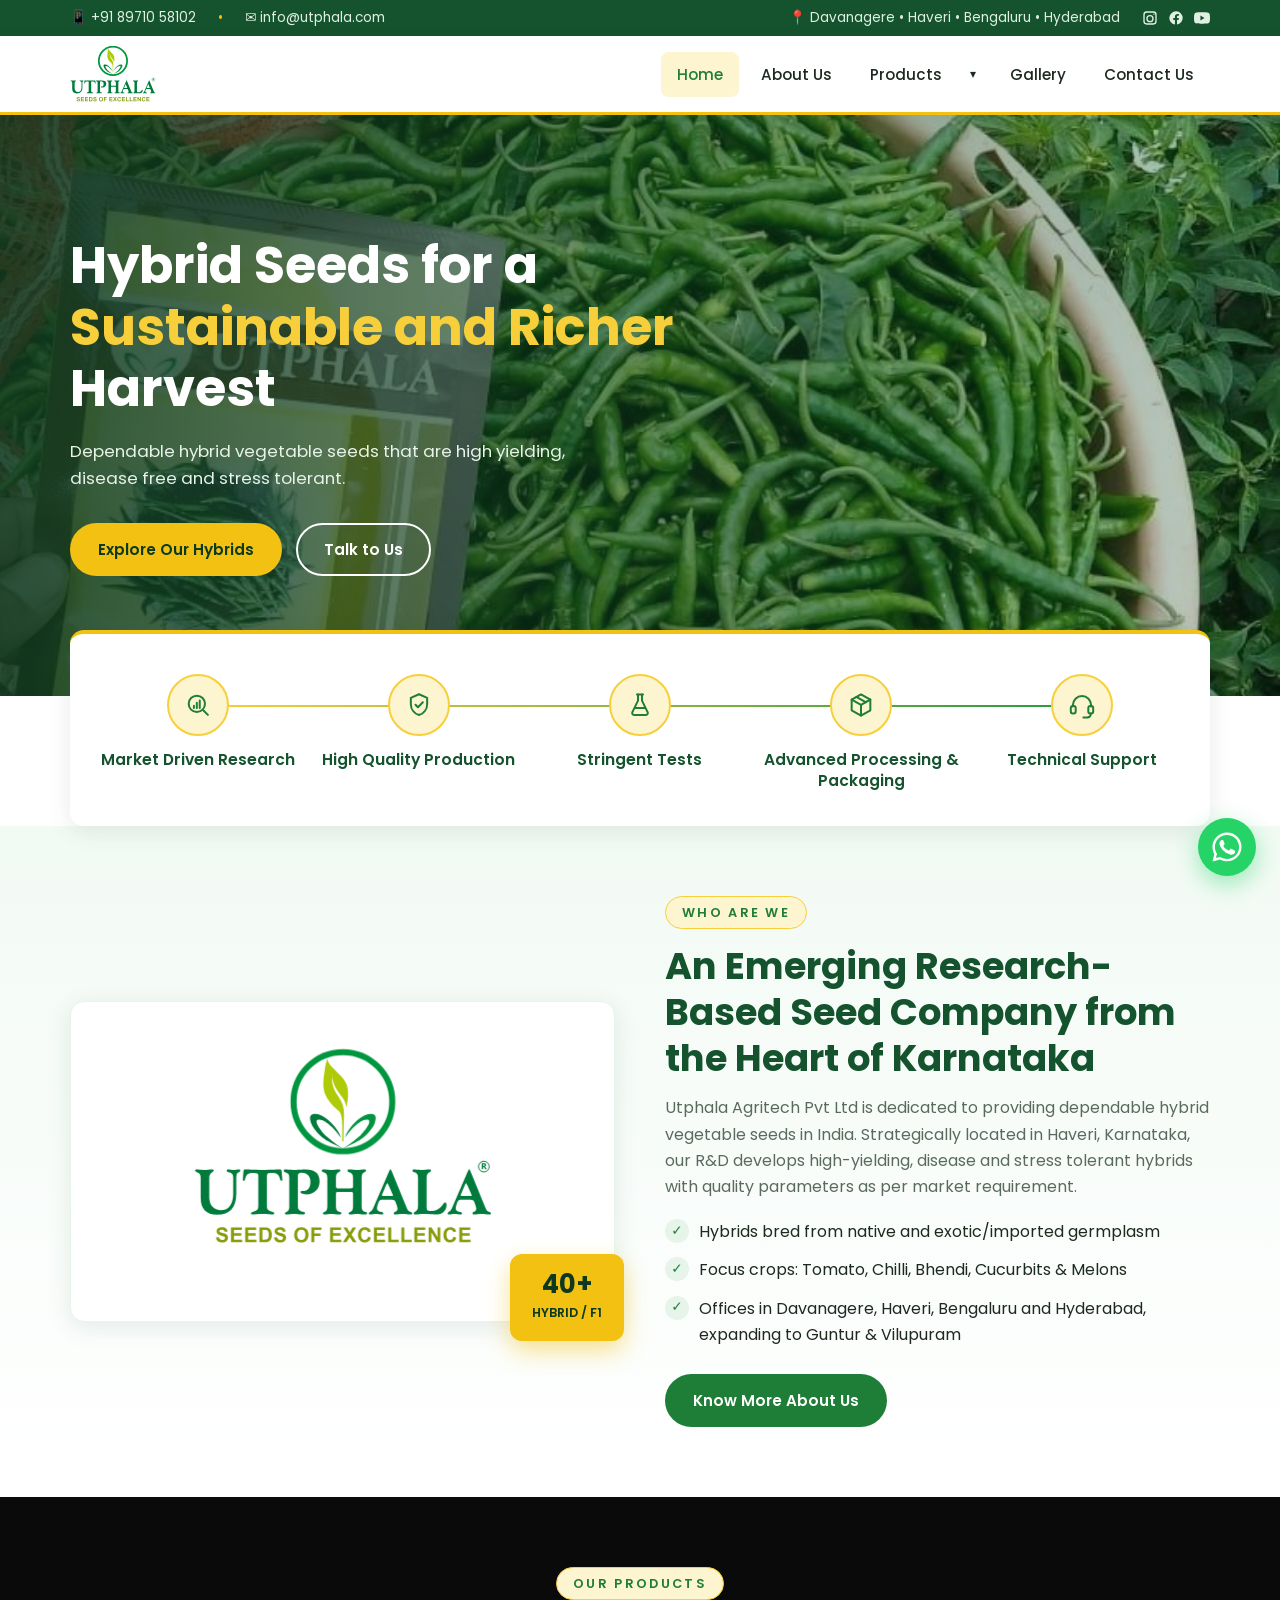
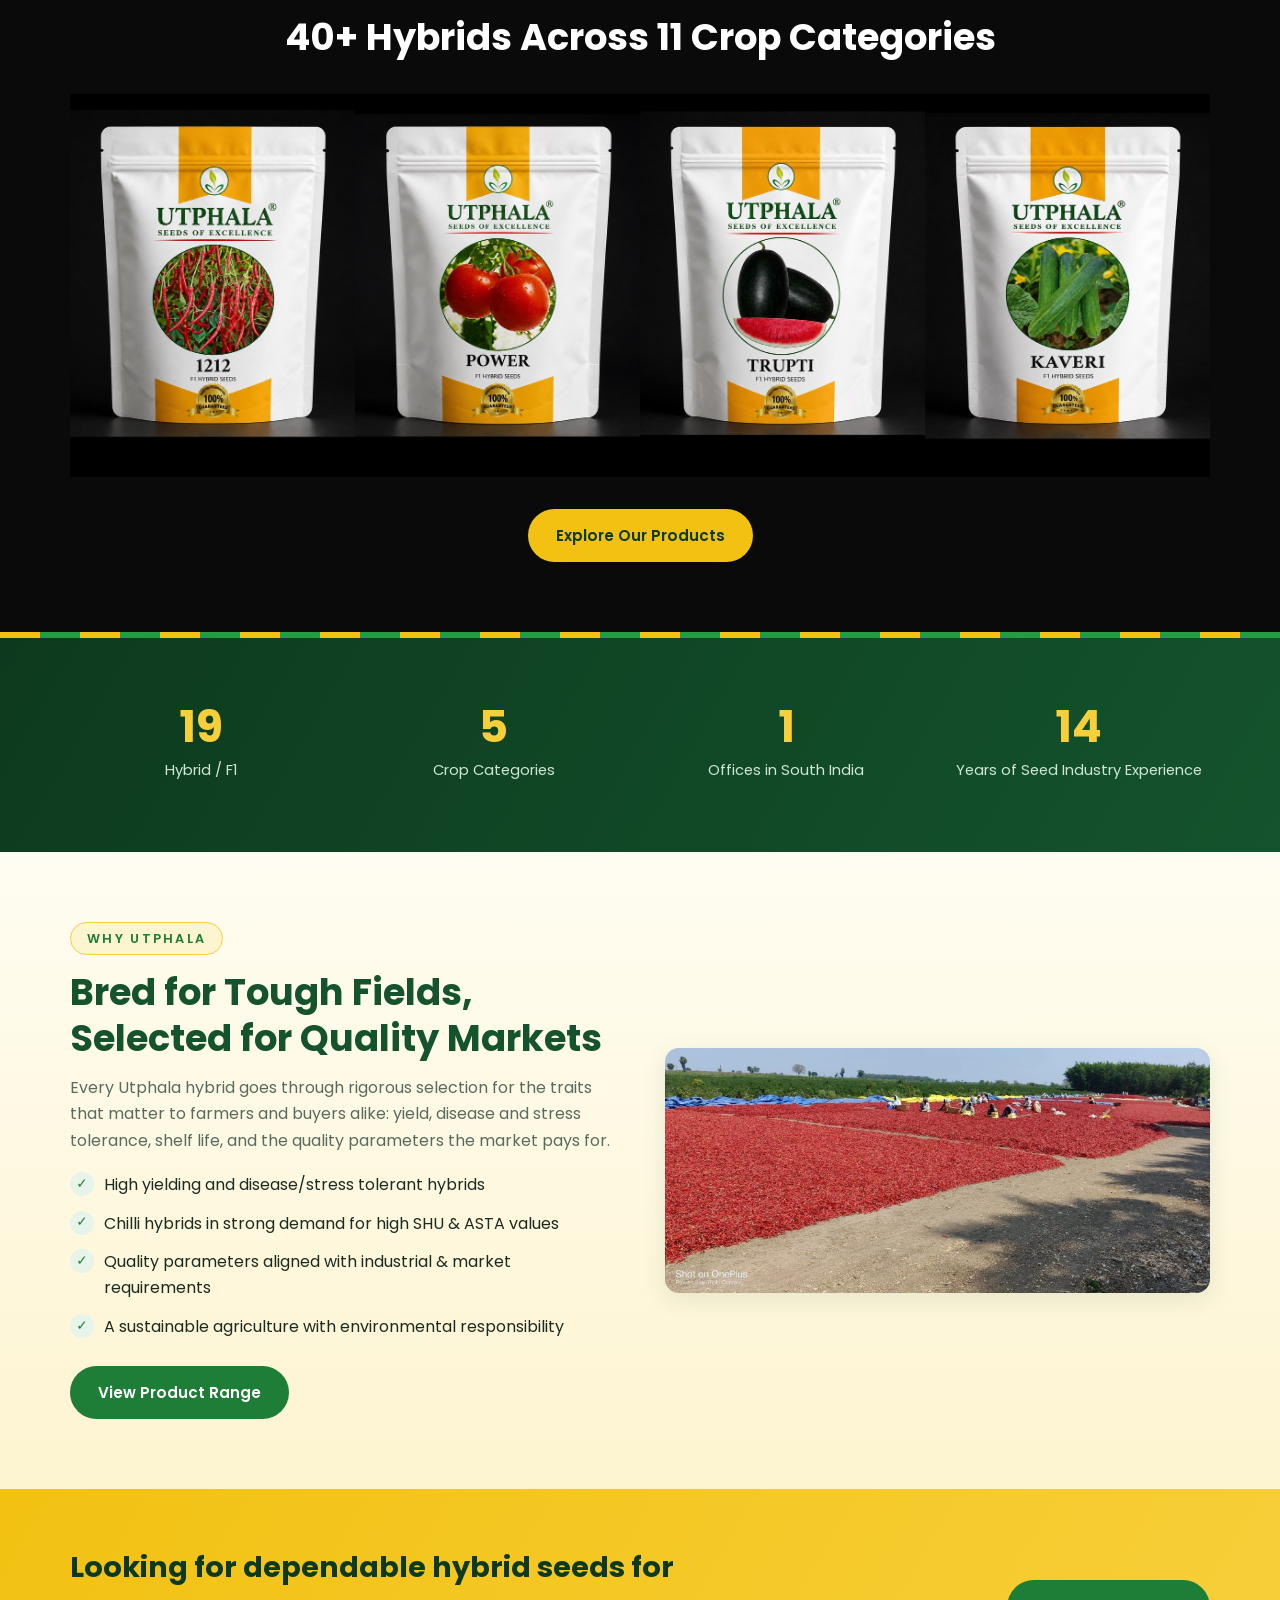
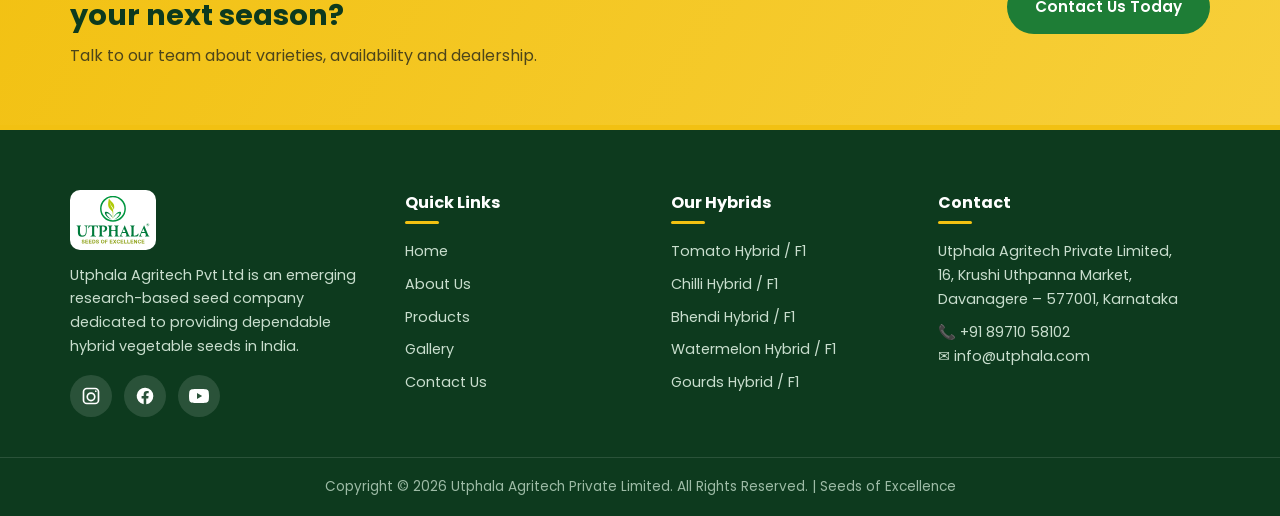
==== utphala.com/index.html @ 62402702 "Swap Sustainable Agriculture for Stringent Tests in the pillars The row is now Market Driven Researc" ====
<!DOCTYPE html>
<html lang="en">
<head>
  <meta charset="UTF-8">
  <meta name="viewport" content="width=device-width, initial-scale=1.0">
  <title>Utphala Agritech Pvt Ltd | Hybrid Vegetable Seeds | Seeds of Excellence</title>
  <meta name="description" content="Utphala Agritech is a research-based hybrid vegetable seed company in Haveri, Karnataka. High yield, disease-tolerant hybrids in Tomato, Chilli, Bhendi, Cucurbits and Melons.">
  <link rel="icon" type="image/png" href="images/logo.png">
  <link rel="preconnect" href="https://fonts.googleapis.com">
  <link rel="preconnect" href="https://fonts.gstatic.com" crossorigin>
  <link href="https://fonts.googleapis.com/css2?family=Poppins:wght@400;500;600;700&family=Nunito:wght@400;600;700&display=swap" rel="stylesheet">
  <link rel="stylesheet" href="site.css?v=20260808j">
</head>
<body>

  <!-- Top bar -->
  <div class="topbar">
    <div class="container">
      <div class="tb-left">
        <a href="https://wa.me/918971058102">📱 +91 89710 58102</a>
        <span class="dot">•</span>
        <a href="mailto:info@utphala.com">✉️ info@utphala.com</a>
      </div>
      <div class="tb-right">
        <span>📍 Davanagere • Haveri • Bengaluru • Hyderabad</span>
        <span class="tb-social">
          <a href="https://www.instagram.com/utphalaagri/" target="_blank" rel="noopener" aria-label="Instagram"><svg viewBox="0 0 24 24"><path d="M7 2h10a5 5 0 0 1 5 5v10a5 5 0 0 1-5 5H7a5 5 0 0 1-5-5V7a5 5 0 0 1 5-5zm0 2a3 3 0 0 0-3 3v10a3 3 0 0 0 3 3h10a3 3 0 0 0 3-3V7a3 3 0 0 0-3-3H7zm5 3.5a5.5 5.5 0 1 1 0 11 5.5 5.5 0 0 1 0-11zm0 2a3.5 3.5 0 1 0 0 7 3.5 3.5 0 0 0 0-7zM17.8 5.2a1 1 0 1 1 0 2 1 1 0 0 1 0-2z"/></svg></a>
          <a href="https://www.facebook.com/people/Utphala-Agritech-Private-Limited/61558693628421/" target="_blank" rel="noopener" aria-label="Facebook"><svg viewBox="0 0 24 24"><path d="M22 12a10 10 0 1 0-11.6 9.9v-7H7.9V12h2.5V9.8c0-2.5 1.5-3.9 3.8-3.9 1.1 0 2.2.2 2.2.2v2.5h-1.3c-1.2 0-1.6.8-1.6 1.6V12h2.8l-.4 2.9h-2.4v7A10 10 0 0 0 22 12z"/></svg></a>
          <a href="https://www.youtube.com/@UtphalaAgritech" target="_blank" rel="noopener" aria-label="YouTube"><svg viewBox="0 0 24 24"><path d="M23.5 6.2a3 3 0 0 0-2.1-2.1C19.5 3.5 12 3.5 12 3.5s-7.5 0-9.4.6A3 3 0 0 0 .5 6.2 31.3 31.3 0 0 0 0 12a31.3 31.3 0 0 0 .5 5.8 3 3 0 0 0 2.1 2.1c1.9.6 9.4.6 9.4.6s7.5 0 9.4-.6a3 3 0 0 0 2.1-2.1A31.3 31.3 0 0 0 24 12a31.3 31.3 0 0 0-.5-5.8zM9.6 15.6V8.4L15.8 12l-6.2 3.6z"/></svg></a>
        </span>
      </div>
    </div>
  </div>

  <!-- Header -->
  <header class="header">
    <div class="container">
      <a class="brand" href="index.html">
        <img src="images/logo.svg" alt="Utphala Agritech, Seeds of Excellence">
      </a>
      <nav class="nav">
        <ul>
          <li><a href="index.html" class="active">Home</a></li>
          <li><a href="about.html">About Us</a></li>
          <li class="has-dropdown">
            <a href="products.html">Products</a><button class="dd-toggle" type="button" aria-label="Show product categories" aria-expanded="false">▾</button>
            <div class="dropdown">
              <a href="products.html#tomato">Tomato Hybrid / F1</a>
              <a href="products.html#chilli">Chilli Hybrid / F1</a>
              <a href="products.html#bhendi">Bhendi Hybrid / F1</a>
              <a href="products.html#gourds">Gourds Hybrid / F1</a>
              <a href="products.html#cucumber">Cucumber Hybrid / F1</a>
              <a href="products.html#watermelon">Watermelon Hybrid / F1</a>
              <a href="products.html#muskmelon">Muskmelon Hybrid / F1</a>
              <a href="products.html#pumpkin">Pumpkin Hybrid / F1</a>
              <a href="products.html#beans">Beans</a>
              <a href="products.html#radish">Radish</a>
              <a href="products.html#flowers">Flowers Hybrid / F1</a>
            </div>
          </li>
          <li><a href="gallery.html">Gallery</a></li>
          <li><a href="contact.html">Contact Us</a></li>
        </ul>
      </nav>
      <button class="nav-toggle" aria-label="Menu"><span></span><span></span><span></span></button>
    </div>
  </header>

  <!-- Hero slider -->
  <section class="hero">
    <div class="slide active" style="background-image:url('images/hero-2.jpg')"></div>
    <div class="slide" style="background-image:url('images/hero-1.jpg')"></div>
    <div class="slide" style="background-image:url('images/hero-3.jpg')"></div>
    <div class="hero-content">
      <h1>Hybrid Seeds for a <span class="hl">Sustainable and Richer</span> Harvest</h1>
      <p>Dependable hybrid vegetable seeds that are high yielding, disease free and stress tolerant.</p>
      <div class="hero-btns">
        <a href="products.html" class="btn btn-yellow">Explore Our Hybrids</a>
        <a href="contact.html" class="btn btn-outline">Talk to Us</a>
      </div>
    </div>
    <div class="hero-dots"></div>
  </section>

  <!-- Five pillars -->
  <div class="pillars">
    <div class="container">
      <div class="pillar-track reveal">
        <span class="pillar-line" aria-hidden="true"></span>
        <div class="pillar" style="--i:0">
          <span class="p-icon" aria-hidden="true"><svg viewBox="0 0 24 24"><circle cx="11" cy="11" r="7"/><path d="M20.5 20.5 16.5 16.5"/><path d="M8.5 12.6v1.9M11 10.1v4.4M13.5 8.2v6.3"/></svg></span>
          <h3>Market Driven Research</h3>
        </div>
        <div class="pillar" style="--i:1">
          <span class="p-icon" aria-hidden="true"><svg viewBox="0 0 24 24"><path d="M12 2.8 19 5.9v5.2c0 4.4-2.9 8.2-7 9.5-4.1-1.3-7-5.1-7-9.5V5.9z"/><path d="m9 11.8 2.1 2.1 4.2-4.2"/></svg></span>
          <h3>High Quality Production</h3>
        </div>
        <div class="pillar" style="--i:2">
          <span class="p-icon" aria-hidden="true"><svg viewBox="0 0 24 24"><path d="M9.4 2.9h5.2"/><path d="M10.3 2.9v5.4L5.5 18.1a1.6 1.6 0 0 0 1.4 2.4h10.2a1.6 1.6 0 0 0 1.4-2.4L13.7 8.3V2.9"/><path d="M7.8 14.6h8.4"/></svg></span>
          <h3>Stringent Tests</h3>
        </div>
        <div class="pillar" style="--i:3">
          <span class="p-icon" aria-hidden="true"><svg viewBox="0 0 24 24"><path d="M12 2.9 20 7.4v9.2L12 21.1 4 16.6V7.4z"/><path d="m4 7.4 8 4.5 8-4.5M12 11.9v9.2"/><path d="m8 5.1 8 4.5"/></svg></span>
          <h3>Advanced Processing &amp; Packaging</h3>
        </div>
        <div class="pillar" style="--i:4">
          <span class="p-icon" aria-hidden="true"><svg viewBox="0 0 24 24"><path d="M4.2 13.2v-1.1a7.8 7.8 0 0 1 15.6 0v1.1"/><rect x="2.4" y="12.9" width="4.2" height="6.3" rx="1.7"/><rect x="17.4" y="12.9" width="4.2" height="6.3" rx="1.7"/><path d="M19.5 19.2v.6a2.9 2.9 0 0 1-2.9 2.9H13.2"/></svg></span>
          <h3>Technical Support</h3>
        </div>
      </div>
    </div>
  </div>

  <!-- About preview -->
  <section class="bg-soft">
    <div class="container split">
      <div class="img-stack logo-panel reveal">
        <svg class="logo-anim" viewBox="0 0 169.573 109.976" role="img" aria-label="Utphala Agritech, Seeds of Excellence">
          <defs><clipPath id="uGrow" clipPathUnits="userSpaceOnUse"><rect class="la-clip" x="44" y="0" width="82" height="55.77"/></clipPath></defs>
          <path d="M84.709 1.201C100.114 1.201 112.602 13.729 112.602 29.184C112.602 44.638 100.114 57.166 84.709 57.166C69.304 57.166 56.816 44.638 56.816 29.184C56.816 13.729 69.304 1.201 84.709 1.201" fill="#ffffff" fill-rule="evenodd"/>
          <path class="la-soil" d="M75.71 54.57 Q84.71 57.17 93.71 54.57"/>
          <g class="la-seed"><ellipse cx="84.71" cy="53.37" rx="4.2" ry="3"/></g>
          <path class="la-ringc" d="M84.709 1.2C100.115 1.2 112.603 13.728 112.603 29.183C112.603 44.637 100.115 57.165 84.709 57.165C69.305 57.165 56.816 44.637 56.816 29.183C56.816 13.728 69.305 1.2 84.709 1.2" fill="none" stroke="#00963f" stroke-width="3.42"/>
          <g class="la-sprout" clip-path="url(#uGrow)">
            <path d="M84.915 55.659C84.915 55.659 91.283 52.505 94.036 51.009C96.789 49.514 101.436 44.732 102.579 41.621C103.721 38.511 103.478 36.421 101.528 36.19C96.583 35.607 92.007 40.173 89.159 43.577C86.333 46.956 85.947 49.561 85.947 49.561C87.857 46.426 94.348 38.756 98.564 39.32C102.321 39.822 95.199 47.769 94.343 48.524C91.476 51.056 85.03 55.774 84.915 55.659" fill="#00963f" fill-rule="evenodd"/>
  <path d="M84.503 55.659C84.503 55.659 78.134 52.505 75.381 51.009C72.629 49.514 67.981 44.732 66.839 41.621C65.696 38.511 65.941 36.421 67.89 36.19C72.834 35.607 77.411 40.173 80.259 43.577C83.085 46.956 83.471 49.561 83.471 49.561C81.561 46.426 75.07 38.756 70.853 39.32C67.097 39.822 74.219 47.769 75.074 48.524C77.941 51.056 84.388 55.774 84.503 55.659" fill="#007b3c" fill-rule="evenodd"/>
  <path d="M84.293 51.678C84.293 51.678 84.471 42.64 84.204 40.045C83.936 37.45 83.457 35.431 82.598 34.676C72.761 26.037 72.851 21.502 74.481 10.873C75.016 7.383 75.908 4.877 75.908 4.877C75.908 4.877 75.997 6.935 78.584 9.709C84.062 15.583 88.329 17.665 87.593 26.533C87.325 29.754 86.701 32.349 86.701 32.349C86.701 32.349 86.344 29.396 84.204 26.443C82.062 23.49 80.011 21.253 79.03 17.226C78.049 13.199 78.584 13.647 78.584 13.647C78.584 13.647 78.227 16.779 78.941 19.642C80.647 26.489 85.786 27.918 85.363 37.27C85.153 41.92 85.096 51.499 85.096 51.499L84.293 51.678" fill="#afca06" fill-rule="evenodd"/>
          </g>
          <g class="la-word">
            <path d="M1.2 68.264C1.2 67.787 1.504 67.548 2.108 67.548C2.46 67.548 3.192 67.592 4.298 67.671C5.414 67.757 6.28 67.799 6.894 67.799C7.262 67.799 7.887 67.757 8.774 67.671C9.671 67.592 10.344 67.548 10.794 67.548C11.386 67.548 11.685 67.738 11.685 68.123C11.685 68.392 11.429 68.685 10.916 68.997C9.757 69.632 9.18 70.677 9.18 72.15L9.18 83.209C9.18 85.488 9.784 87.284 10.996 88.597C12.214 89.899 13.773 90.547 15.675 90.547C18.031 90.547 19.788 89.679 20.948 87.95C22.117 86.221 22.699 84.07 22.699 81.492L22.699 72.15C22.699 71.135 22.464 70.371 21.994 69.858C21.524 69.345 20.84 69.058 19.944 68.997C19.639 68.972 19.414 68.887 19.27 68.746C19.126 68.606 19.051 68.404 19.051 68.154C19.051 67.751 19.356 67.548 19.959 67.548C20.21 67.548 20.664 67.592 21.321 67.671C21.989 67.757 22.603 67.799 23.169 67.799C23.522 67.799 23.987 67.757 24.564 67.671C25.135 67.592 25.584 67.548 25.91 67.548C26.46 67.548 26.738 67.762 26.738 68.19C26.738 68.563 26.513 68.832 26.064 68.997C25.365 69.211 24.922 69.589 24.734 70.127C24.548 70.647 24.452 71.612 24.452 73.005L24.452 81.094C24.452 89.105 20.83 93.107 13.592 93.107C7.407 93.107 4.314 89.917 4.314 83.532L4.314 72.15C4.314 70.359 3.577 69.308 2.108 68.997C1.504 68.875 1.2 68.63 1.2 68.264M14.388 66.26L1.2 68.264M15.643 92.716L14.388 66.26M1.045 67.408L15.643 92.716M50.513 73.384C50.513 73.488 50.475 73.597 50.4 73.708C50.342 73.799 50.171 73.848 49.904 73.848C49.556 73.848 49.353 73.696 49.29 73.384C48.916 71.844 48.414 70.818 47.788 70.304C47.163 69.779 45.972 69.516 44.221 69.516C43.189 69.516 42.516 69.638 42.201 69.877C41.897 70.103 41.747 70.555 41.747 71.233L41.747 88.078C41.747 89.154 41.982 89.911 42.452 90.357C42.933 90.797 43.734 91.182 44.861 91.518C45.294 91.64 45.561 91.744 45.679 91.842C45.801 91.934 45.866 92.129 45.866 92.428C45.866 92.789 45.625 92.966 45.144 92.966C44.583 92.966 43.628 92.924 42.282 92.838C40.946 92.758 39.963 92.716 39.338 92.716C38.692 92.716 37.688 92.758 36.331 92.838C34.985 92.924 34.066 92.966 33.575 92.966C33.035 92.966 32.763 92.789 32.763 92.428C32.763 92.025 33.078 91.72 33.703 91.518C34.862 91.133 35.679 90.748 36.16 90.357C36.641 89.96 36.881 89.202 36.881 88.078L36.881 71.233C36.881 70.494 36.689 70.023 36.304 69.822C35.925 69.62 35.321 69.516 34.488 69.516C32.726 69.516 31.518 69.754 30.872 70.231C30.236 70.695 29.723 71.697 29.339 73.237C29.221 73.647 29.018 73.848 28.73 73.848C28.484 73.848 28.324 73.805 28.238 73.72C28.158 73.64 28.116 73.524 28.116 73.384C28.116 73.347 28.121 73.274 28.132 73.17C28.142 73.048 28.158 72.864 28.18 72.614L28.521 68.41C28.575 68.001 28.666 67.757 28.789 67.671C28.922 67.592 29.253 67.548 29.777 67.548C30.546 67.548 32.074 67.592 34.36 67.671C36.646 67.757 38.329 67.799 39.418 67.799C40.385 67.799 41.993 67.757 44.237 67.671C46.48 67.592 48.082 67.548 49.043 67.548C49.439 67.548 49.701 67.61 49.823 67.726C49.957 67.848 50.048 68.135 50.091 68.587L50.433 72.614C50.454 72.779 50.47 72.932 50.481 73.06C50.502 73.195 50.513 73.298 50.513 73.384M38.179 66.26L50.513 73.384M38.179 92.716L38.179 66.26M27.742 67.408L38.179 92.716M71.526 74.227C71.526 76.445 70.762 78.278 69.24 79.72C67.835 81.033 66.254 81.687 64.502 81.687C63.551 81.687 62.68 81.553 61.89 81.278C61.094 80.991 60.699 80.624 60.699 80.184C60.699 79.836 61.191 79.665 62.168 79.665C63.503 79.665 64.529 79.219 65.25 78.321C65.982 77.429 66.345 76.164 66.345 74.526C66.345 72.76 65.853 71.447 64.876 70.591C63.893 69.73 62.686 69.302 61.243 69.302C59.919 69.302 59.257 69.877 59.257 71.019L59.257 88.653C59.257 90.242 60.389 91.195 62.654 91.518C63.081 91.604 63.295 91.891 63.295 92.392C63.295 92.777 62.771 92.966 61.73 92.966C61.062 92.966 60.234 92.924 59.241 92.838C58.252 92.758 57.542 92.716 57.115 92.716C56.687 92.716 55.988 92.758 55.016 92.838C54.054 92.924 53.365 92.966 52.948 92.966C52.238 92.966 51.885 92.789 51.885 92.428C51.885 92.111 52.195 91.805 52.81 91.518C53.862 91.066 54.39 90.113 54.39 88.653L54.39 72.43C54.39 71.062 54.166 70.194 53.717 69.84C53.279 69.48 52.702 69.199 51.981 68.997C51.512 68.875 51.277 68.6 51.277 68.154C51.277 67.751 51.597 67.548 52.232 67.548C52.617 67.548 53.434 67.592 54.69 67.671C55.95 67.757 56.789 67.799 57.206 67.799C57.814 67.799 58.824 67.757 60.245 67.671C61.671 67.592 62.766 67.548 63.53 67.548C68.861 67.548 71.526 69.773 71.526 74.227M98.415 92.392C98.415 92.777 97.908 92.966 96.898 92.966C96.167 92.966 95.403 92.924 94.596 92.838C93.795 92.758 93.176 92.716 92.732 92.716C92.235 92.716 91.589 92.758 90.793 92.838C90.013 92.924 89.346 92.966 88.79 92.966C88.219 92.966 87.93 92.789 87.93 92.428C87.93 92.062 88.251 91.757 88.886 91.518C89.917 91.127 90.435 90.077 90.435 88.366L90.435 81.455C90.435 80.93 90.355 80.606 90.2 80.471C90.056 80.331 89.703 80.258 89.153 80.258L81.734 80.258C81.098 80.258 80.778 80.618 80.778 81.333L80.778 88.366C80.778 90.302 81.515 91.353 82.984 91.518C83.587 91.604 83.892 91.891 83.892 92.392C83.892 92.777 83.384 92.966 82.375 92.966C81.75 92.966 80.975 92.924 80.057 92.838C79.149 92.758 78.534 92.716 78.209 92.716C77.723 92.716 77.081 92.758 76.285 92.838C75.495 92.924 74.811 92.966 74.234 92.966C73.684 92.966 73.406 92.789 73.406 92.428C73.406 92.038 73.727 91.732 74.362 91.518C75.393 91.158 75.911 90.113 75.911 88.366L75.911 72.15C75.911 70.359 75.175 69.308 73.706 68.997C73.102 68.887 72.797 68.612 72.797 68.154C72.797 67.751 73.102 67.548 73.706 67.548C74.277 67.548 75.062 67.592 76.05 67.671C77.044 67.757 77.856 67.799 78.492 67.799C78.86 67.799 79.485 67.757 80.372 67.671C81.269 67.592 81.942 67.548 82.391 67.548C82.984 67.548 83.283 67.726 83.283 68.086C83.283 68.514 82.979 68.82 82.375 68.997C81.312 69.358 80.778 70.402 80.778 72.15L80.778 76.946C80.778 77.807 81.205 78.235 82.06 78.235L88.838 78.235C89.474 78.235 89.896 78.149 90.104 77.984C90.323 77.82 90.435 77.465 90.435 76.927L90.435 72.15C90.435 70.359 89.698 69.308 88.229 68.997C87.626 68.887 87.321 68.612 87.321 68.154C87.321 67.751 87.626 67.548 88.229 67.548C88.742 67.548 89.527 67.592 90.59 67.671C91.669 67.757 92.476 67.799 93.015 67.799C93.384 67.799 94.009 67.757 94.895 67.671C95.793 67.592 96.466 67.548 96.915 67.548C97.507 67.548 97.807 67.726 97.807 68.086C97.807 68.539 97.502 68.844 96.898 68.997C95.836 69.333 95.301 70.383 95.301 72.15L95.301 88.366C95.301 90.302 96.038 91.353 97.507 91.518C98.111 91.604 98.415 91.891 98.415 92.392M123.868 92.392C123.868 92.777 123.611 92.966 123.099 92.966C122.506 92.966 121.72 92.924 120.737 92.838C119.765 92.758 119.05 92.716 118.579 92.716C118.141 92.716 117.415 92.758 116.406 92.838C115.391 92.924 114.664 92.966 114.216 92.966C113.703 92.966 113.446 92.789 113.446 92.428C113.446 91.94 113.66 91.64 114.087 91.518C115.081 91.329 115.572 90.73 115.572 89.728C115.572 89.367 115.439 88.75 115.166 87.865C114.696 86.288 114.29 85.341 113.948 85.017C113.612 84.693 112.822 84.534 111.572 84.534L106.609 84.534C105.84 84.534 105.204 85.152 104.718 86.38C104.227 87.583 103.981 88.689 103.981 89.691C103.981 90.192 104.232 90.602 104.734 90.907C105.231 91.206 105.824 91.408 106.502 91.518C107.202 91.671 107.549 91.976 107.549 92.428C107.549 92.789 107.282 92.966 106.753 92.966C106.326 92.966 105.755 92.924 105.044 92.838C104.334 92.758 103.794 92.716 103.42 92.716C103.073 92.716 102.523 92.758 101.759 92.838C101.006 92.924 100.467 92.966 100.13 92.966C99.601 92.966 99.334 92.789 99.334 92.428C99.334 92.062 99.569 91.757 100.039 91.518C100.75 91.195 101.295 90.602 101.679 89.746L110.599 69.07C110.872 68.453 111.064 68.025 111.176 67.787C111.294 67.537 111.438 67.408 111.614 67.408C111.742 67.408 111.849 67.512 111.945 67.714C112.036 67.916 112.175 68.239 112.352 68.679L120.674 88.958C121.042 89.808 121.368 90.406 121.661 90.766C121.955 91.115 122.393 91.365 122.976 91.518C123.569 91.695 123.868 91.988 123.868 92.392M109.804 75.211C109.665 75.211 109.472 75.528 109.221 76.158L106.941 81.437C106.791 81.809 106.721 82.011 106.721 82.048C106.721 82.189 106.764 82.304 106.86 82.384C106.956 82.469 107.352 82.512 108.052 82.512L111.775 82.512C112.596 82.512 113.008 82.414 113.008 82.225C113.008 82.072 112.912 81.773 112.709 81.333L110.599 76.61C110.194 75.675 109.926 75.211 109.804 75.211M111.694 66.26L109.804 75.211M115.15 92.716L111.694 66.26M98.96 67.408L115.15 92.716M127.158 88.274L127.158 72.15C127.158 70.225 126.42 69.174 124.952 68.997C124.348 68.924 124.044 68.679 124.044 68.264C124.044 67.787 124.348 67.548 124.952 67.548C125.139 67.548 125.796 67.592 126.923 67.671C128.06 67.757 128.846 67.799 129.289 67.799C129.861 67.799 130.625 67.757 131.57 67.671C132.531 67.592 133.215 67.548 133.621 67.548C134.225 67.548 134.53 67.726 134.53 68.086C134.53 68.526 134.273 68.832 133.76 68.997C132.601 69.369 132.024 70.414 132.024 72.15L132.024 88.134C132.024 89.434 132.152 90.242 132.414 90.553C132.676 90.852 133.29 90.999 134.262 90.999C135.753 90.999 137.077 90.711 138.236 90.137C139.395 89.569 140.496 88.482 141.537 86.881C141.879 86.38 142.221 86.129 142.552 86.129C143.043 86.129 143.289 86.618 143.289 87.595C143.289 89.074 142.777 90.339 141.756 91.39C140.736 92.441 139.55 92.966 138.204 92.966C137.611 92.966 136.174 92.924 133.904 92.838C131.629 92.758 130.251 92.716 129.77 92.716C129.279 92.716 128.637 92.758 127.847 92.838C127.051 92.924 126.362 92.966 125.764 92.966C125.064 92.966 124.717 92.771 124.717 92.373C124.717 92.111 125.016 91.799 125.609 91.427C126.64 90.816 127.158 89.771 127.158 88.274M130.427 66.26L127.158 88.274M134.027 92.716L130.427 66.26M123.889 67.408L134.027 92.716M168.373 92.392C168.373 92.777 168.117 92.966 167.604 92.966C167.011 92.966 166.226 92.924 165.243 92.838C164.271 92.758 163.555 92.716 163.085 92.716C162.647 92.716 161.92 92.758 160.911 92.838C159.896 92.924 159.17 92.966 158.721 92.966C158.208 92.966 157.952 92.789 157.952 92.428C157.952 91.94 158.166 91.64 158.593 91.518C159.586 91.329 160.078 90.73 160.078 89.728C160.078 89.367 159.944 88.75 159.672 87.865C159.202 86.288 158.796 85.341 158.454 85.017C158.118 84.693 157.327 84.534 156.077 84.534L151.115 84.534C150.346 84.534 149.71 85.152 149.223 86.38C148.732 87.583 148.487 88.689 148.487 89.691C148.487 90.192 148.738 90.602 149.24 90.907C149.737 91.206 150.33 91.408 151.008 91.518C151.708 91.671 152.055 91.976 152.055 92.428C152.055 92.789 151.788 92.966 151.259 92.966C150.832 92.966 150.26 92.924 149.55 92.838C148.839 92.758 148.3 92.716 147.926 92.716C147.579 92.716 147.029 92.758 146.265 92.838C145.512 92.924 144.972 92.966 144.636 92.966C144.107 92.966 143.84 92.789 143.84 92.428C143.84 92.062 144.074 91.757 144.545 91.518C145.255 91.195 145.8 90.602 146.184 89.746L155.105 69.07C155.378 68.453 155.57 68.025 155.682 67.787C155.799 67.537 155.944 67.408 156.12 67.408C156.248 67.408 156.354 67.512 156.451 67.714C156.542 67.916 156.681 68.239 156.857 68.679L165.179 88.958C165.547 89.808 165.873 90.406 166.167 90.766C166.461 91.115 166.899 91.365 167.481 91.518C168.074 91.695 168.373 91.988 168.373 92.392M154.309 75.211C154.17 75.211 153.978 75.528 153.727 76.158L151.446 81.437C151.296 81.809 151.227 82.011 151.227 82.048C151.227 82.189 151.269 82.304 151.366 82.384C151.462 82.469 151.857 82.512 152.557 82.512L156.28 82.512C157.102 82.512 157.514 82.414 157.514 82.225C157.514 82.072 157.418 81.773 157.215 81.333L155.105 76.61C154.699 75.675 154.432 75.211 154.309 75.211M156.2 66.26L154.309 75.211M159.656 92.716L156.2 66.26M143.466 67.408L159.656 92.716L143.466 67.408" fill="#007b3c"/>
  <path d="M166.05 67.393L165.16 67.393L164.631 66.509C164.587 66.44 164.553 66.381 164.514 66.328C164.48 66.273 164.44 66.229 164.401 66.195C164.367 66.156 164.328 66.126 164.284 66.107C164.245 66.087 164.201 66.077 164.152 66.077L163.946 66.077L163.946 67.393L163.173 67.393L163.173 63.957L164.396 63.957C165.228 63.957 165.644 64.266 165.644 64.889C165.644 65.012 165.624 65.12 165.59 65.223C165.551 65.321 165.502 65.415 165.433 65.498C165.365 65.577 165.287 65.65 165.194 65.709C165.096 65.768 164.993 65.812 164.876 65.847L164.876 65.856C164.925 65.871 164.973 65.896 165.022 65.935C165.072 65.969 165.116 66.013 165.16 66.058C165.208 66.107 165.248 66.161 165.291 66.214C165.331 66.269 165.365 66.322 165.399 66.377L166.05 67.393M163.946 64.536L163.946 65.493L164.279 65.493C164.445 65.493 164.577 65.444 164.68 65.346C164.783 65.252 164.832 65.13 164.832 64.988C164.832 64.683 164.651 64.536 164.293 64.536L163.946 64.536" fill="#007b3c"/>
  <path d="M164.375 62.866C166.04 62.866 167.39 64.22 167.39 65.89C167.39 67.559 166.04 68.913 164.375 68.913C162.711 68.913 161.362 67.559 161.362 65.89C161.362 64.22 162.711 62.866 164.375 62.866" fill="none" stroke="#007b3c" stroke-width="0.54"/>
  <path d="M12.968 105.902L14.61 105.738C14.703 106.299 14.901 106.696 15.204 106.953C15.506 107.21 15.914 107.351 16.426 107.351C16.973 107.351 17.381 107.234 17.649 107C17.928 106.766 18.068 106.498 18.068 106.194C18.068 105.995 18.01 105.832 17.893 105.692C17.777 105.551 17.579 105.423 17.288 105.329C17.09 105.259 16.636 105.131 15.937 104.956C15.04 104.734 14.4 104.465 14.039 104.138C13.527 103.671 13.271 103.11 13.271 102.456C13.271 102.023 13.387 101.627 13.632 101.253C13.876 100.89 14.225 100.598 14.668 100.412C15.122 100.213 15.67 100.119 16.31 100.119C17.358 100.119 18.15 100.353 18.673 100.809C19.209 101.264 19.477 101.883 19.512 102.654L17.823 102.725C17.754 102.292 17.602 101.989 17.358 101.802C17.125 101.615 16.776 101.521 16.298 101.521C15.809 101.521 15.425 101.615 15.145 101.813C14.971 101.942 14.877 102.117 14.877 102.339C14.877 102.538 14.959 102.701 15.133 102.841C15.343 103.028 15.855 103.215 16.682 103.402C17.497 103.601 18.103 103.799 18.499 104.009C18.883 104.208 19.198 104.5 19.419 104.851C19.64 105.213 19.745 105.657 19.745 106.182C19.745 106.661 19.617 107.117 19.349 107.537C19.081 107.946 18.709 108.262 18.219 108.46C17.742 108.67 17.136 108.776 16.414 108.776C15.355 108.776 14.551 108.53 13.981 108.04C13.422 107.549 13.084 106.836 12.968 105.902" fill="#889c0b"/>
  <path d="M21.446 108.624L21.446 100.26L27.629 100.26L27.629 101.673L23.123 101.673L23.123 103.531L27.315 103.531L27.315 104.932L23.123 104.932L23.123 107.21L27.78 107.21L27.78 108.624L21.446 108.624" fill="#889c0b"/>
  <path d="M29.493 108.624L29.493 100.26L35.676 100.26L35.676 101.673L31.17 101.673L31.17 103.531L35.362 103.531L35.362 104.932L31.17 104.932L31.17 107.21L35.828 107.21L35.828 108.624L29.493 108.624" fill="#889c0b"/>
  <path d="M37.529 100.26L40.614 100.26C41.301 100.26 41.826 100.318 42.198 100.423C42.687 100.564 43.107 100.82 43.456 101.194C43.805 101.556 44.061 102.012 44.248 102.549C44.434 103.075 44.515 103.741 44.515 104.524C44.515 105.213 44.434 105.809 44.259 106.299C44.061 106.907 43.758 107.397 43.374 107.783C43.083 108.063 42.687 108.285 42.187 108.449C41.814 108.566 41.325 108.624 40.696 108.624L37.529 108.624L37.529 100.26M39.217 101.673L39.217 107.21L40.475 107.21C40.941 107.21 41.278 107.187 41.488 107.128C41.767 107.07 41.989 106.953 42.175 106.79C42.349 106.626 42.501 106.358 42.606 105.984C42.722 105.61 42.781 105.096 42.781 104.442C42.781 103.799 42.722 103.309 42.606 102.958C42.501 102.608 42.338 102.339 42.128 102.152C41.931 101.954 41.663 101.825 41.348 101.755C41.115 101.696 40.661 101.673 39.974 101.673L39.217 101.673" fill="#889c0b"/>
  <path d="M45.799 105.902L47.441 105.738C47.535 106.299 47.732 106.696 48.035 106.953C48.338 107.21 48.745 107.351 49.258 107.351C49.805 107.351 50.213 107.234 50.48 107C50.76 106.766 50.9 106.498 50.9 106.194C50.9 105.995 50.842 105.832 50.725 105.692C50.609 105.551 50.411 105.423 50.12 105.329C49.922 105.259 49.467 105.131 48.769 104.956C47.872 104.734 47.232 104.465 46.871 104.138C46.359 103.671 46.102 103.11 46.102 102.456C46.102 102.023 46.219 101.627 46.463 101.253C46.708 100.89 47.057 100.598 47.499 100.412C47.954 100.213 48.501 100.119 49.141 100.119C50.189 100.119 50.981 100.353 51.505 100.809C52.041 101.264 52.309 101.883 52.344 102.654L50.655 102.725C50.585 102.292 50.434 101.989 50.189 101.802C49.956 101.615 49.607 101.521 49.13 101.521C48.641 101.521 48.257 101.615 47.977 101.813C47.802 101.942 47.709 102.117 47.709 102.339C47.709 102.538 47.79 102.701 47.965 102.841C48.175 103.028 48.687 103.215 49.514 103.402C50.329 103.601 50.935 103.799 51.331 104.009C51.715 104.208 52.029 104.5 52.251 104.851C52.472 105.213 52.577 105.657 52.577 106.182C52.577 106.661 52.448 107.117 52.181 107.537C51.913 107.946 51.54 108.262 51.051 108.46C50.574 108.67 49.968 108.776 49.246 108.776C48.187 108.776 47.383 108.53 46.812 108.04C46.254 107.549 45.916 106.836 45.799 105.902" fill="#889c0b"/>
  <path d="M57.175 104.488C57.175 103.636 57.291 102.923 57.548 102.351C57.745 101.919 58.002 101.545 58.328 101.206C58.654 100.867 59.015 100.61 59.399 100.447C59.923 100.225 60.517 100.119 61.204 100.119C62.427 100.119 63.416 100.505 64.15 101.264C64.883 102.023 65.256 103.086 65.256 104.453C65.256 105.809 64.883 106.86 64.161 107.619C63.428 108.378 62.45 108.764 61.227 108.764C59.981 108.764 59.003 108.39 58.269 107.631C57.536 106.872 57.175 105.82 57.175 104.488M58.898 104.442C58.898 105.388 59.12 106.1 59.562 106.591C59.993 107.082 60.552 107.327 61.216 107.327C61.891 107.327 62.438 107.082 62.869 106.591C63.3 106.112 63.51 105.388 63.51 104.418C63.51 103.461 63.3 102.736 62.892 102.269C62.473 101.802 61.914 101.556 61.216 101.556C60.529 101.556 59.97 101.802 59.539 102.281C59.12 102.76 58.898 103.472 58.898 104.442" fill="#889c0b"/>
  <path d="M66.862 108.624L66.862 100.26L72.58 100.26L72.58 101.673L68.539 101.673L68.539 103.659L72.021 103.659L72.021 105.073L68.539 105.073L68.539 108.624L66.862 108.624" fill="#889c0b"/>
  <path d="M77.48 108.624L77.48 100.26L83.663 100.26L83.663 101.673L79.156 101.673L79.156 103.531L83.348 103.531L83.348 104.932L79.156 104.932L79.156 107.21L83.814 107.21L83.814 108.624L77.48 108.624" fill="#889c0b"/>
  <path d="M84.677 108.624L87.53 104.255L84.944 100.26L86.913 100.26L88.589 102.946L90.219 100.26L92.176 100.26L89.579 104.325L92.432 108.624L90.394 108.624L88.554 105.727L86.691 108.624L84.677 108.624" fill="#889c0b"/>
  <path d="M98.907 105.551L100.537 106.065C100.281 106.977 99.874 107.654 99.291 108.098C98.709 108.542 97.964 108.764 97.079 108.764C95.973 108.764 95.053 108.39 94.342 107.631C93.632 106.872 93.271 105.832 93.271 104.512C93.271 103.122 93.632 102.047 94.354 101.276C95.064 100.505 96.008 100.119 97.172 100.119C98.197 100.119 99.024 100.423 99.664 101.031C100.037 101.381 100.328 101.895 100.514 102.561L98.849 102.97C98.756 102.526 98.546 102.187 98.232 101.942C97.917 101.685 97.533 101.556 97.09 101.556C96.473 101.556 95.973 101.778 95.588 102.234C95.204 102.678 95.006 103.39 95.006 104.395C95.006 105.446 95.204 106.206 95.577 106.65C95.961 107.093 96.45 107.327 97.056 107.327C97.51 107.327 97.894 107.175 98.208 106.895C98.534 106.614 98.767 106.159 98.907 105.551" fill="#889c0b"/>
  <path d="M102.264 108.624L102.264 100.26L108.447 100.26L108.447 101.673L103.94 101.673L103.94 103.531L108.132 103.531L108.132 104.932L103.94 104.932L103.94 107.21L108.598 107.21L108.598 108.624L102.264 108.624" fill="#889c0b"/>
  <path d="M110.357 108.624L110.357 100.33L112.034 100.33L112.034 107.21L116.226 107.21L116.226 108.624L110.357 108.624" fill="#889c0b"/>
  <path d="M117.751 108.624L117.751 100.33L119.427 100.33L119.427 107.21L123.62 107.21L123.62 108.624L117.751 108.624" fill="#889c0b"/>
  <path d="M125.098 108.624L125.098 100.26L131.281 100.26L131.281 101.673L126.774 101.673L126.774 103.531L130.966 103.531L130.966 104.932L126.774 104.932L126.774 107.21L131.432 107.21L131.432 108.624L125.098 108.624" fill="#889c0b"/>
  <path d="M133.157 108.624L133.157 100.26L134.798 100.26L138.21 105.843L138.21 100.26L139.77 100.26L139.77 108.624L138.082 108.624L134.729 103.168L134.729 108.624L133.157 108.624" fill="#889c0b"/>
  <path d="M147.168 105.551L148.798 106.065C148.542 106.977 148.135 107.654 147.552 108.098C146.97 108.542 146.225 108.764 145.34 108.764C144.233 108.764 143.314 108.39 142.603 107.631C141.893 106.872 141.532 105.832 141.532 104.512C141.532 103.122 141.893 102.047 142.615 101.276C143.325 100.505 144.269 100.119 145.433 100.119C146.457 100.119 147.284 100.423 147.925 101.031C148.297 101.381 148.589 101.895 148.775 102.561L147.11 102.97C147.016 102.526 146.807 102.187 146.492 101.942C146.178 101.685 145.794 101.556 145.351 101.556C144.734 101.556 144.233 101.778 143.849 102.234C143.465 102.678 143.267 103.39 143.267 104.395C143.267 105.446 143.465 106.206 143.838 106.65C144.222 107.093 144.711 107.327 145.316 107.327C145.771 107.327 146.155 107.175 146.469 106.895C146.795 106.614 147.028 106.159 147.168 105.551" fill="#889c0b"/>
  <path d="M150.524 108.624L150.524 100.26L156.708 100.26L156.708 101.673L152.201 101.673L152.201 103.531L156.393 103.531L156.393 104.932L152.201 104.932L152.201 107.21L156.859 107.21L156.859 108.624L150.524 108.624" fill="#889c0b"/>
          </g>
        </svg>
        <div class="badge"><span class="num">40+</span><span class="lbl">HYBRID / F1</span></div>
      </div>
      <div class="reveal">
        <span class="kicker">Who Are We</span>
        <h2 class="section-title">An Emerging Research-Based Seed Company from the Heart of Karnataka</h2>
        <p>Utphala Agritech Pvt Ltd is dedicated to providing dependable hybrid vegetable seeds in India. Strategically located in Haveri, Karnataka, our R&amp;D develops high-yielding, disease and stress tolerant hybrids with quality parameters as per market requirement.</p>
        <ul class="checklist">
          <li>Hybrids bred from native and exotic/imported germplasm</li>
          <li>Focus crops: Tomato, Chilli, Bhendi, Cucurbits &amp; Melons</li>
          <li>Offices in Davanagere, Haveri, Bengaluru and Hyderabad, expanding to Guntur &amp; Vilupuram</li>
        </ul>
        <a href="about.html" class="btn btn-green">Know More About Us</a>
      </div>
    </div>
  </section>

  <!-- Our packaging -->
  <section class="pouch-section">
    <div class="container center">
      <span class="kicker">Our Products</span>
      <h2 class="section-title">40+ Hybrids Across 11 Crop Categories</h2>
      <div class="pouch-row">
        <a class="pouch reveal" style="--i:0" href="products.html?product=chilli-1212">
          <img src="images/pouches/pouch-1212.jpg?v=20260808j" alt="Utphala 1212 F1 chilli seed pouch" loading="lazy">
        </a>
        <a class="pouch reveal" style="--i:1" href="products.html?product=tomato-saaish">
          <img src="images/pouches/pouch-power.jpg?v=20260808j" alt="Utphala POWER F1 tomato seed pouch" loading="lazy">
        </a>
        <a class="pouch reveal" style="--i:2" href="products.html?product=watermelon-trupti">
          <img src="images/pouches/pouch-trupti.jpg?v=20260808j" alt="Utphala TRUPTI F1 watermelon seed pouch" loading="lazy">
        </a>
        <a class="pouch reveal" style="--i:3" href="products.html?product=cucumber-kaveri">
          <img src="images/pouches/pouch-kaveri.jpg?v=20260808j" alt="Utphala KAVERI F1 cucumber seed pouch" loading="lazy">
        </a>
      </div>
      <a href="products.html" class="btn btn-yellow">Explore Our Products</a>
    </div>
  </section>

  <!-- Stats -->
  <section class="stats">
    <div class="container grid">
      <div class="stat reveal"><div class="num" data-count="40" data-suffix="+">0</div><div class="lbl">Hybrid / F1</div></div>
      <div class="stat reveal"><div class="num" data-count="11" data-suffix="+">0</div><div class="lbl">Crop Categories</div></div>
      <div class="stat reveal"><div class="num" data-count="4" data-suffix="">0</div><div class="lbl">Offices in South India</div></div>
      <div class="stat reveal"><div class="num" data-count="30" data-suffix="+">0</div><div class="lbl">Years of Seed Industry Experience</div></div>
    </div>
  </section>

  <!-- Why Utphala -->
  <section class="bg-yellow-soft">
    <div class="container split">
      <div class="reveal">
        <span class="kicker">Why Utphala</span>
        <h2 class="section-title">Bred for Tough Fields, Selected for Quality Markets</h2>
        <p>Every Utphala hybrid goes through rigorous selection for the traits that matter to farmers and buyers alike: yield, disease and stress tolerance, shelf life, and the quality parameters the market pays for.</p>
        <ul class="checklist">
          <li>High yielding and disease/stress tolerant hybrids</li>
          <li>Chilli hybrids in strong demand for high SHU &amp; ASTA values</li>
          <li>Quality parameters aligned with industrial &amp; market requirements</li>
          <li>A sustainable agriculture with environmental responsibility</li>
        </ul>
        <a href="products.html" class="btn btn-green">View Product Range</a>
      </div>
      <div class="img-stack reveal">
        <img src="images/hero-3.jpg" alt="Byadagi chilli drying yard at Utphala">
      </div>
    </div>
  </section>

  <!-- CTA band -->
  <div class="cta-band">
    <div class="container">
      <div>
        <h2>Looking for dependable hybrid seeds for your next season?</h2>
        <p>Talk to our team about varieties, availability and dealership.</p>
      </div>
      <a href="contact.html" class="btn btn-green">Contact Us Today</a>
    </div>
  </div>

  <!-- Footer -->
  <footer class="footer">
    <div class="container cols">
      <div class="f-brand">
        <img src="images/logo.svg" alt="Utphala Agritech logo">
        <p>Utphala Agritech Pvt Ltd is an emerging research-based seed company dedicated to providing dependable hybrid vegetable seeds in India.</p>
        <div class="social-row">
          <a href="https://www.instagram.com/utphalaagri/" target="_blank" rel="noopener" aria-label="Instagram"><svg viewBox="0 0 24 24"><path d="M7 2h10a5 5 0 0 1 5 5v10a5 5 0 0 1-5 5H7a5 5 0 0 1-5-5V7a5 5 0 0 1 5-5zm0 2a3 3 0 0 0-3 3v10a3 3 0 0 0 3 3h10a3 3 0 0 0 3-3V7a3 3 0 0 0-3-3H7zm5 3.5a5.5 5.5 0 1 1 0 11 5.5 5.5 0 0 1 0-11zm0 2a3.5 3.5 0 1 0 0 7 3.5 3.5 0 0 0 0-7zM17.8 5.2a1 1 0 1 1 0 2 1 1 0 0 1 0-2z"/></svg></a>
          <a href="https://www.facebook.com/people/Utphala-Agritech-Private-Limited/61558693628421/" target="_blank" rel="noopener" aria-label="Facebook"><svg viewBox="0 0 24 24"><path d="M22 12a10 10 0 1 0-11.6 9.9v-7H7.9V12h2.5V9.8c0-2.5 1.5-3.9 3.8-3.9 1.1 0 2.2.2 2.2.2v2.5h-1.3c-1.2 0-1.6.8-1.6 1.6V12h2.8l-.4 2.9h-2.4v7A10 10 0 0 0 22 12z"/></svg></a>
          <a href="https://www.youtube.com/@UtphalaAgritech" target="_blank" rel="noopener" aria-label="YouTube"><svg viewBox="0 0 24 24"><path d="M23.5 6.2a3 3 0 0 0-2.1-2.1C19.5 3.5 12 3.5 12 3.5s-7.5 0-9.4.6A3 3 0 0 0 .5 6.2 31.3 31.3 0 0 0 0 12a31.3 31.3 0 0 0 .5 5.8 3 3 0 0 0 2.1 2.1c1.9.6 9.4.6 9.4.6s7.5 0 9.4-.6a3 3 0 0 0 2.1-2.1A31.3 31.3 0 0 0 24 12a31.3 31.3 0 0 0-.5-5.8zM9.6 15.6V8.4L15.8 12l-6.2 3.6z"/></svg></a>
        </div>
      </div>
      <div class="f-links">
        <h4>Quick Links</h4>
        <ul>
          <li><a href="index.html">Home</a></li>
          <li><a href="about.html">About Us</a></li>
          <li><a href="products.html">Products</a></li>
          <li><a href="gallery.html">Gallery</a></li>
          <li><a href="contact.html">Contact Us</a></li>
        </ul>
      </div>
      <div class="f-hybrids">
        <h4>Our Hybrids</h4>
        <ul>
          <li><a href="products.html#tomato">Tomato Hybrid / F1</a></li>
          <li><a href="products.html#chilli">Chilli Hybrid / F1</a></li>
          <li><a href="products.html#bhendi">Bhendi Hybrid / F1</a></li>
          <li><a href="products.html#watermelon">Watermelon Hybrid / F1</a></li>
          <li><a href="products.html#gourds">Gourds Hybrid / F1</a></li>
        </ul>
      </div>
      <div class="f-contact">
        <h4>Contact</h4>
        <p>Utphala Agritech Private Limited,<br>16, Krushi Uthpanna Market,<br>Davanagere – 577001, Karnataka</p>
        <p style="margin-top:10px">
          <a href="tel:+918971058102">📞 +91 89710 58102</a><br>
          <a href="mailto:info@utphala.com">✉️ info@utphala.com</a>
        </p>
      </div>
    </div>
    <div class="bottom">
      Copyright © 2026 Utphala Agritech Private Limited. All Rights Reserved. | Seeds of Excellence
    </div>
  </footer>

  <!-- WhatsApp float -->
  <a class="wa-float" href="https://wa.me/918971058102" aria-label="Chat on WhatsApp" target="_blank" rel="noopener">
    <svg viewBox="0 0 32 32"><path d="M16 .5C7.4.5.5 7.4.5 16c0 2.7.7 5.4 2 7.7L.5 31.5l8-2.1c2.3 1.2 4.8 1.9 7.5 1.9 8.6 0 15.5-6.9 15.5-15.5S24.6.5 16 .5zm0 28.2c-2.4 0-4.7-.6-6.7-1.8l-.5-.3-4.7 1.2 1.3-4.6-.3-.5c-1.3-2-2-4.4-2-6.8C3.1 8.9 8.9 3.1 16 3.1S28.9 8.9 28.9 16 23.1 28.7 16 28.7zm7.1-9.6c-.4-.2-2.3-1.1-2.6-1.3-.4-.1-.6-.2-.9.2-.3.4-1 1.3-1.3 1.5-.2.3-.5.3-.9.1-.4-.2-1.6-.6-3.1-1.9-1.1-1-1.9-2.3-2.1-2.6-.2-.4 0-.6.2-.8.2-.2.4-.5.6-.7.2-.2.3-.4.4-.7.1-.3.1-.5 0-.7-.1-.2-.9-2.1-1.2-2.9-.3-.8-.6-.7-.9-.7h-.8c-.3 0-.7.1-1.1.5-.4.4-1.4 1.4-1.4 3.4s1.5 3.9 1.7 4.2c.2.3 2.9 4.5 7.1 6.3 1 .4 1.8.7 2.4.9 1 .3 1.9.3 2.6.2.8-.1 2.3-1 2.7-1.9.3-.9.3-1.7.2-1.9-.1-.2-.4-.3-.8-.5z"/></svg>
  </a>

  <script src="site.js?v=20260808j"></script>
</body>
</html>
---- utphala.com/site.css ----
/* ============================================================
   UTPHALA AGRITECH — Seeds of Excellence
   Theme: Yellow / White / Green
   ============================================================ */

:root {
  --green-950: #0d3a1e;
  --green-900: #14532d;
  --green-700: #1e7d36;
  --green-600: #259b42;
  --green-100: #e6f4ea;
  --green-50:  #f2faf4;
  --yellow-500: #f2c112;
  --yellow-400: #f7cf3a;
  --yellow-100: #fdf4d0;
  --yellow-50:  #fefae8;
  --ink:       #1d2a20;
  --muted:     #5a6b5e;
  --white:     #ffffff;
  --shadow:    0 6px 24px rgba(20, 83, 45, .10);
  --radius:    14px;
  --maxw:      1180px;
}

* { margin: 0; padding: 0; box-sizing: border-box; }

html { scroll-behavior: smooth; }

body {
  font-family: 'Poppins', 'Segoe UI', system-ui, -apple-system, sans-serif;
  color: var(--ink);
  background: var(--white);
  line-height: 1.65;
  overflow-x: hidden;
}

img { max-width: 100%; display: block; }
a { text-decoration: none; color: inherit; }
ul { list-style: none; }

.container { max-width: var(--maxw); margin: 0 auto; padding: 0 20px; }

section { padding: 70px 0; }

/* ---------- Section headings ---------- */
.kicker {
  display: inline-block;
  font-size: .8rem;
  font-weight: 600;
  letter-spacing: .18em;
  text-transform: uppercase;
  color: var(--green-700);
  background: var(--yellow-100);
  border: 1px solid var(--yellow-400);
  border-radius: 999px;
  padding: 5px 16px;
  margin-bottom: 14px;
}
.section-title {
  font-size: clamp(1.6rem, 3.2vw, 2.3rem);
  font-weight: 700;
  color: var(--green-900);
  line-height: 1.25;
  margin-bottom: 14px;
}
.section-sub {
  color: var(--muted);
  max-width: 720px;
  margin: 0 auto;
}
.center { text-align: center; }
.center .section-sub { margin-bottom: 10px; }

/* ---------- Top bar ---------- */
.topbar {
  background: var(--green-900);
  color: #dff0e3;
  font-size: .85rem;
  padding: 7px 0;
}
.topbar .container {
  display: flex;
  justify-content: space-between;
  align-items: center;
  gap: 12px;
  flex-wrap: wrap;
}
.topbar a { color: #dff0e3; display: inline-flex; align-items: center; gap: 7px; }
.topbar a:hover { color: var(--yellow-400); }
.topbar .tb-left, .topbar .tb-right { display: flex; gap: 22px; align-items: center; flex-wrap: wrap; }
.topbar .dot { color: var(--yellow-500); }

/* ---------- Header / Nav ---------- */
.header {
  background: var(--white);
  position: sticky;
  top: 0;
  z-index: 1000;
  box-shadow: 0 2px 14px rgba(20, 83, 45, .08);
  border-bottom: 3px solid var(--yellow-500);
}
.header .container {
  display: flex;
  align-items: center;
  justify-content: space-between;
  min-height: 76px;
  gap: 16px;
}
.brand { display: flex; align-items: center; gap: 12px; }
.brand img { height: 56px; width: auto; }

.nav { margin-left: auto; }
.nav ul { display: flex; gap: 6px; align-items: center; }
.nav a {
  display: block;
  padding: 10px 16px;
  font-weight: 500;
  font-size: .95rem;
  color: var(--ink);
  border-radius: 8px;
  transition: all .2s;
}
.nav a:hover, .nav a.active { color: var(--green-700); background: var(--yellow-100); }

.nav .has-dropdown { position: relative; display: flex; align-items: center; }
/* the arrow is its own control, so tapping "Products" can navigate */
.nav .dd-toggle {
  background: none;
  border: none;
  cursor: pointer;
  color: inherit;
  font: inherit;
  font-size: .75rem;
  line-height: 1;
  padding: 12px 12px;
  border-radius: 8px;
}
.nav .dd-toggle:hover { color: var(--green-700); }
.nav .dropdown {
  position: absolute;
  top: 100%;
  left: 0;
  background: var(--white);
  min-width: 220px;
  border-radius: 10px;
  box-shadow: 0 12px 30px rgba(20, 83, 45, .18);
  border-top: 3px solid var(--yellow-500);
  padding: 8px;
  display: none;
  flex-direction: column;
  gap: 0;
}
@media (min-width: 821px) {
  .nav .has-dropdown:hover .dropdown,
  .nav .has-dropdown:focus-within .dropdown { display: flex; }
}
.nav .dropdown a { padding: 9px 14px; font-size: .9rem; border-radius: 7px; font-family: 'Nunito', 'Segoe UI', sans-serif; }

.btn {
  display: inline-block;
  padding: 12px 26px;
  border-radius: 999px;
  font-weight: 600;
  font-size: .95rem;
  transition: all .25s;
  border: 2px solid transparent;
  cursor: pointer;
}
.btn-yellow {
  background: var(--yellow-500);
  color: var(--green-950);
}
.btn-yellow:hover { background: var(--yellow-400); transform: translateY(-2px); box-shadow: 0 8px 18px rgba(242, 193, 18, .4); }
.btn-green { background: var(--green-700); color: #fff; }
.btn-green:hover { background: var(--green-600); transform: translateY(-2px); }
.btn-outline {
  background: transparent;
  color: #fff;
  border-color: #fff;
}
.btn-outline:hover { background: #fff; color: var(--green-900); }
.header .btn { padding: 10px 22px; }

.nav-toggle {
  display: none;
  background: none;
  border: none;
  cursor: pointer;
  padding: 8px;
}
.nav-toggle span {
  display: block;
  width: 26px;
  height: 3px;
  background: var(--green-900);
  margin: 5px 0;
  border-radius: 2px;
  transition: all .3s;
}

/* ---------- Hero slider ---------- */
.hero {
  position: relative;
  min-height: 560px;
  overflow: hidden;
  padding: 0;
  background: var(--green-950);
}
.hero .slide {
  position: absolute;
  inset: 0;
  opacity: 0;
  transition: opacity 1s ease;
  background-size: cover;
  background-position: center;
}
.hero .slide.active { opacity: 1; }
.hero .slide::after {
  content: "";
  position: absolute;
  inset: 0;
  background: linear-gradient(90deg, rgba(13, 58, 30, .88) 0%, rgba(13, 58, 30, .55) 50%, rgba(13, 58, 30, .25) 100%);
}
.hero .hero-content {
  position: relative;
  z-index: 2;
  max-width: var(--maxw);
  margin: 0 auto;
  padding: 120px 20px;
  color: #fff;
}
.hero .hero-tag {
  display: inline-block;
  background: var(--yellow-500);
  color: var(--green-950);
  font-weight: 600;
  font-size: .8rem;
  letter-spacing: .14em;
  text-transform: uppercase;
  padding: 6px 18px;
  border-radius: 999px;
  margin-bottom: 20px;
}
.hero h1 {
  font-size: clamp(1.9rem, 4.5vw, 3.2rem);
  font-weight: 700;
  line-height: 1.2;
  max-width: 640px;
  margin-bottom: 18px;
}
.hero h1 .hl { color: var(--yellow-400); }
.hero p { max-width: 560px; font-size: 1.05rem; color: #e8f3ea; margin-bottom: 30px; }
.hero .hero-btns { display: flex; gap: 14px; flex-wrap: wrap; }

.hero .hero-dots {
  position: absolute;
  bottom: 26px;
  left: 50%;
  transform: translateX(-50%);
  display: flex;
  gap: 10px;
  z-index: 3;
}
.hero .hero-dots button {
  width: 12px;
  height: 12px;
  border-radius: 50%;
  border: 2px solid var(--yellow-400);
  background: transparent;
  cursor: pointer;
  transition: background .3s;
}
.hero .hero-dots button.active { background: var(--yellow-400); }

/* ---------- Feature cards ---------- */
.features { background: var(--white); padding-top: 0; margin-top: -95px; position: relative; z-index: 5; padding-bottom: 0; }
.features .grid {
  display: grid;
  grid-template-columns: repeat(3, 1fr);
  gap: 22px;
}
.feature-card {
  background: var(--white);
  border-radius: var(--radius);
  box-shadow: var(--shadow);
  border-top: 4px solid var(--yellow-500);
  padding: 30px 26px;
  transition: transform .25s;
}
.feature-card:hover { transform: translateY(-6px); }
.feature-card .icon {
  width: 62px;
  height: 62px;
  border-radius: 50%;
  background: var(--yellow-100);
  border: 2px solid var(--yellow-400);
  display: flex;
  align-items: center;
  justify-content: center;
  font-size: 1.7rem;
  margin-bottom: 16px;
}
.feature-card h3 { color: var(--green-900); font-size: 1.1rem; margin-bottom: 8px; }
.feature-card p { color: var(--muted); font-size: .93rem; }

/* ---------- Five pillars (home) ----------
   Headings only, read left to right as the value chain: research ->
   production -> processing -> support -> sustainability. The connector
   line draws across, then each pillar rises in turn. */
.pillars { padding: 0; position: relative; z-index: 5; margin-top: -66px; }
.pillar-track {
  position: relative;
  background: var(--white);
  border-radius: var(--radius);
  box-shadow: var(--shadow);
  border-top: 4px solid var(--yellow-500);
  padding: 40px 26px 34px;
  display: grid;
  grid-template-columns: repeat(5, 1fr);
  gap: 18px;
}
/* the shared .reveal drives the timing here, but the block itself should
   not move: only the line and the pillars inside animate */
.pillar-track.reveal { opacity: 1; transform: none; transition: none; }

.pillar-line {
  position: absolute;
  left: 11.3%;
  right: 11.3%;
  top: 71px;
  height: 2px;
  background: linear-gradient(90deg, var(--yellow-400), var(--green-600));
  transform: scaleX(0);
  transform-origin: left center;
  transition: transform 1.1s cubic-bezier(.22, 1, .36, 1) .15s;
}
.pillar-track.visible .pillar-line { transform: scaleX(1); }

.pillar { position: relative; text-align: center; }
.p-icon {
  width: 62px;
  height: 62px;
  margin: 0 auto 14px;
  border-radius: 50%;
  background: var(--yellow-100);
  border: 2px solid var(--yellow-400);
  display: flex;
  align-items: center;
  justify-content: center;
  color: var(--green-700);
  transition: background .28s, border-color .28s, color .28s, transform .28s;
}
.p-icon svg {
  width: 28px;
  height: 28px;
  fill: none;
  stroke: currentColor;
  stroke-width: 1.7;
  stroke-linecap: round;
  stroke-linejoin: round;
}
.pillar h3 {
  font-size: .97rem;
  font-weight: 600;
  color: var(--green-900);
  line-height: 1.35;
  transition: color .28s;
}
.pillar:hover .p-icon {
  background: var(--green-700);
  border-color: var(--green-700);
  color: #fff;
  transform: translateY(-6px) scale(1.06);
}
.pillar:hover h3 { color: var(--green-600); }

.pillar-track.visible .pillar {
  animation: pillar-in .62s cubic-bezier(.22, 1, .36, 1) calc(var(--i) * 110ms) both;
}
/* `backwards` (not `both`) so the icon stays hidden until its turn but
   releases the transform afterwards, leaving hover free to take over */
.pillar-track.visible .p-icon {
  animation: pillar-pop .55s cubic-bezier(.34, 1.56, .64, 1) calc(var(--i) * 110ms + 70ms) backwards;
}
@keyframes pillar-in {
  from { opacity: 0; transform: translateY(18px); }
  to   { opacity: 1; transform: none; }
}
@keyframes pillar-pop {
  from { transform: scale(.35); }
  to   { transform: scale(1); }
}
@media (prefers-reduced-motion: reduce) {
  .pillar-line { transition: none; transform: scaleX(1); }
  .pillar-track.visible .pillar,
  .pillar-track.visible .p-icon { animation: none; }
}

/* ---------- Split (about preview / R&D) ---------- */
.split {
  display: grid;
  grid-template-columns: 1fr 1fr;
  gap: 50px;
  align-items: center;
}
.split .img-stack { position: relative; }
.split .img-stack img {
  border-radius: var(--radius);
  box-shadow: var(--shadow);
}
.split .img-stack .badge {
  position: absolute;
  bottom: -20px;
  right: -10px;
  background: var(--yellow-500);
  color: var(--green-950);
  border-radius: 12px;
  padding: 16px 22px;
  font-weight: 700;
  text-align: center;
  box-shadow: 0 10px 24px rgba(242, 193, 18, .45);
}
.split .img-stack .badge .num { font-size: 1.6rem; display: block; line-height: 1.1; }
.split .img-stack .badge .lbl { font-size: .78rem; font-weight: 600; }

/* Logo shown in place of a photo: needs a panel, since the logo is a
   transparent PNG and would otherwise carry a shadow round empty space. */
.split .img-stack.logo-panel {
  background: var(--white);
  border: 1px solid var(--green-100);
  border-radius: var(--radius);
  box-shadow: var(--shadow);
  min-height: 320px;
  /* extra bottom padding keeps the logo clear of the overlapping badge */
  padding: 48px 40px 76px;
  display: flex;
  align-items: center;
  justify-content: center;
}
.split .img-stack.logo-panel img {
  border-radius: 0;
  box-shadow: none;
}

/* ---------- Animated logo: a seed is sown and grows into the mark ----------
   The whole logo is real vector, extracted from the printed brochure's
   artwork, so it stays sharp at any size. Ring: cx 84.71 cy 29.18 r 27.89
   (circumference ~175.2). The sprout's base sits at y 55.77, which is where
   the seed lands. Seed and soil belong to the story only and fade away, so
   the resting state is exactly the logo. */
.logo-anim {
  width: 100%;
  max-width: 300px;
  height: auto;
  overflow: visible;            /* lets the seed fall in from above the frame */
}
.logo-anim .la-ringc { stroke-dasharray: 176; stroke-dashoffset: 176; }
.logo-anim .la-seed { opacity: 0; }
.logo-anim .la-seed ellipse {
  fill: #8a5a30;
  transform-box: fill-box;
  transform-origin: 50% 100%;
}
.logo-anim .la-soil {
  fill: none;
  stroke: #c08a52;
  stroke-width: 1.7;
  stroke-linecap: round;
  opacity: 0;
  transform-box: fill-box;
  transform-origin: 50% 50%;
}
/* the clip rect grows upward, so the plant is revealed from its base */
.logo-anim .la-clip {
  transform-box: fill-box;
  transform-origin: 50% 100%;
  transform: scaleY(0);
}
.logo-anim .la-sprout {
  transform-box: fill-box;
  transform-origin: 50% 100%;
  transform: scaleY(.8);
}
.logo-anim .la-word { opacity: 0; }

/* Sequence: seed falls (0-1.35s), soil forms (1.05s), plant grows out of it
   (1.35-2.95s), ring closes (1.95-3.25s), wordmark lands (3.0s), then sway. */
.logo-panel.visible .la-seed         { animation: la-seed-fall 1.2s linear .15s both; }
.logo-panel.visible .la-seed ellipse { animation: la-seed-land 1.7s ease-out .95s both; }
.logo-panel.visible .la-soil         { animation: la-soil 2.1s ease-out 1.05s both; }
.logo-panel.visible .la-clip         { animation: la-reveal 1.6s cubic-bezier(.22, 1, .36, 1) 1.35s both; }
.logo-panel.visible .la-sprout {
  animation: la-grow 1.6s cubic-bezier(.22, 1, .36, 1) 1.35s both,
             la-sway 5s ease-in-out 4.2s infinite;
}
.logo-panel.visible .la-ringc        { animation: la-ring-draw 1.3s ease-out 1.95s both; }
.logo-panel.visible .la-word         { animation: la-word-in .8s ease-out 3s both; }

/* linear timing + gravity-spaced keyframes = accelerating fall, two bounces */
@keyframes la-seed-fall {
  0%   { transform: translateY(-70px); opacity: 0; }
  10%  { opacity: 1; }
  20%  { transform: translateY(-58px); }
  40%  { transform: translateY(-36px); }
  60%  { transform: translateY(0); }
  70%  { transform: translateY(-6.5px); }
  80%  { transform: translateY(0); }
  88%  { transform: translateY(-2.2px); }
  100% { transform: translateY(0); opacity: 1; }
}
/* squash on impact, then the seed sinks away as the plant takes over */
@keyframes la-seed-land {
  0%   { transform: scale(1, 1);     opacity: 1; }
  8%   { transform: scale(1.25, .7); }
  18%  { transform: scale(.95, 1.05); }
  28%  { transform: scale(1, 1); }
  55%  { opacity: 1; }
  100% { transform: scale(1, 1);     opacity: 0; }
}
@keyframes la-soil {
  0%   { transform: scaleX(0); opacity: 0; }
  18%  { transform: scaleX(1); opacity: 1; }
  70%  { opacity: 1; }
  100% { transform: scaleX(1); opacity: 0; }
}
@keyframes la-reveal { from { transform: scaleY(0); } to { transform: scaleY(1); } }
@keyframes la-grow {
  0%   { transform: scaleY(.8); }
  70%  { transform: scaleY(1.05); }
  100% { transform: scaleY(1); }
}
@keyframes la-ring-draw { to { stroke-dashoffset: 0; } }
@keyframes la-sway {
  0%, 100% { transform: rotate(0deg); }
  50%      { transform: rotate(1.6deg); }
}
@keyframes la-word-in {
  from { opacity: 0; transform: translateY(6px); }
  to   { opacity: 1; transform: none; }
}

/* Anyone who asks for less motion just gets the finished logo */
@media (prefers-reduced-motion: reduce) {
  .logo-anim .la-ringc { stroke-dashoffset: 0; }
  .logo-anim .la-clip  { transform: scaleY(1); }
  .logo-anim .la-sprout { transform: none; }
  .logo-anim .la-word  { opacity: 1; }
  .logo-anim .la-seed, .logo-anim .la-soil { display: none; }
  .logo-panel.visible .la-ringc,
  .logo-panel.visible .la-clip,
  .logo-panel.visible .la-sprout,
  .logo-panel.visible .la-word,
  .logo-panel.visible .la-seed,
  .logo-panel.visible .la-seed ellipse,
  .logo-panel.visible .la-soil { animation: none; }
}

.checklist { margin: 18px 0 26px; }
.checklist li {
  padding-left: 34px;
  position: relative;
  margin-bottom: 12px;
  color: var(--ink);
}
.checklist li::before {
  content: "✓";
  position: absolute;
  left: 0;
  top: 0;
  width: 24px;
  height: 24px;
  border-radius: 50%;
  background: var(--green-100);
  color: var(--green-700);
  font-weight: 700;
  font-size: .85rem;
  display: flex;
  align-items: center;
  justify-content: center;
}
.split p { color: var(--muted); }

/* ---------- Alternating background ---------- */
.bg-soft { background: linear-gradient(180deg, var(--green-50) 0%, var(--white) 100%); }
.bg-yellow-soft { background: linear-gradient(180deg, #fffdf2 0%, var(--yellow-100) 100%); }

/* ---------- Packaging row (home) ----------
   The client's studio mockups, shot on black. The section takes the same
   near-black so the tiles melt into it, and the tiles sit flush so the
   studio floor reads as one continuous surface across the row. */
.pouch-section { background: #0a0a0a; }
.pouch-section .section-title { color: #fff; }
.pouch-row {
  display: grid;
  grid-template-columns: repeat(4, 1fr);
  gap: 0;
  margin: 34px 0 32px;
}
/* No card treatment: the pouch, its shadow and the floor are all part of
   the photograph. Hover brightens rather than lifts, since lifting one
   tile would break the shared floor line. */
.pouch {
  display: block;
  transition: filter .28s;
}
.pouch img { width: 100%; height: auto; display: block; }
.pouch:hover { filter: brightness(1.12); }
.pouch.reveal { transition-delay: calc(var(--i) * 90ms); }

/* ---------- Stats band ---------- */
.stats {
  background: linear-gradient(120deg, var(--green-950), var(--green-900));
  color: #fff;
  position: relative;
  overflow: hidden;
}
.stats::before {
  content: "";
  position: absolute;
  top: 0; left: 0; right: 0;
  height: 6px;
  background: repeating-linear-gradient(90deg, var(--yellow-500) 0 40px, var(--green-600) 40px 80px);
}
.stats .grid {
  display: grid;
  grid-template-columns: repeat(4, 1fr);
  gap: 30px;
  text-align: center;
}
.stat .num {
  font-size: clamp(2rem, 4vw, 2.8rem);
  font-weight: 700;
  color: var(--yellow-400);
  line-height: 1.1;
}
.stat .lbl { color: #cfe6d5; font-size: .92rem; margin-top: 6px; }

/* ---------- Hybrid product cards ---------- */
.prod-grid {
  display: grid;
  grid-template-columns: repeat(3, 1fr);
  gap: 24px;
  margin-top: 40px;
}
.prod-card {
  background: var(--white);
  border-radius: var(--radius);
  overflow: hidden;
  box-shadow: var(--shadow);
  transition: transform .25s;
}
.prod-card:hover { transform: translateY(-6px); }
.prod-card .thumb { height: 240px; overflow: hidden; background: var(--green-50); }
.prod-card .thumb img { width: 100%; height: 100%; object-fit: cover; }
.prod-card .body { padding: 18px 20px 22px; }
.prod-card h3 { color: var(--green-900); font-size: 1.05rem; }
.prod-card .tag {
  display: inline-block;
  background: var(--green-100);
  color: var(--green-700);
  font-size: .74rem;
  font-weight: 600;
  border-radius: 6px;
  padding: 2px 10px;
  margin: 8px 0;
}
.prod-card p { color: var(--muted); font-size: .9rem; }

/* ---------- Chip list (variety names) ---------- */
.chips { display: flex; flex-wrap: wrap; gap: 10px; margin-top: 16px; }
.chip {
  background: var(--white);
  border: 1.5px solid var(--green-600);
  color: var(--green-900);
  font-weight: 600;
  font-size: .85rem;
  border-radius: 999px;
  padding: 7px 18px;
  transition: all .2s;
}
.chip:hover { background: var(--yellow-100); border-color: var(--yellow-500); }

/* ---------- CTA band ---------- */
.cta-band {
  background: linear-gradient(120deg, var(--yellow-500), var(--yellow-400));
  padding: 55px 0;
}
.cta-band .container {
  display: flex;
  justify-content: space-between;
  align-items: center;
  gap: 24px;
  flex-wrap: wrap;
}
.cta-band h2 { color: var(--green-950); font-size: clamp(1.3rem, 2.6vw, 1.8rem); max-width: 640px; }
.cta-band p { color: #4d451a; margin-top: 4px; }

/* ---------- Page hero (inner pages) ---------- */
/* Each inner page keeps its <h1> for search engines and screen readers,
   without the banner that used to carry it. */
.sr-only {
  position: absolute;
  width: 1px;
  height: 1px;
  margin: -1px;
  padding: 0;
  overflow: hidden;
  clip: rect(0, 0, 0, 0);
  white-space: nowrap;
  border: 0;
}

/* ---------- Products page sections ---------- */
.prod-section { padding: 50px 0; border-bottom: 1px dashed #d8e8dc; }
.prod-section:last-of-type { border-bottom: none; }
.prod-section h2 {
  color: var(--green-900);
  font-size: 1.5rem;
  display: flex;
  align-items: center;
  gap: 12px;
  margin-bottom: 6px;
}
.prod-section h2 .f1-badge {
  background: var(--yellow-500);
  color: var(--green-950);
  font-size: .7rem;
  font-weight: 700;
  border-radius: 6px;
  padding: 2px 10px;
  letter-spacing: .06em;
}
.prod-section > .container > p { color: var(--muted); max-width: 760px; }

/* ---------- Office cards / contact ---------- */
.office-grid {
  display: grid;
  grid-template-columns: repeat(auto-fit, minmax(240px, 1fr));
  gap: 24px;
  margin-top: 40px;
}
.office-card {
  background: var(--white);
  border-radius: var(--radius);
  box-shadow: var(--shadow);
  padding: 28px 24px;
  border-top: 4px solid var(--green-600);
}
.office-card.hq { border-top-color: var(--yellow-500); }
.office-card .oc-label {
  display: inline-block;
  font-size: .72rem;
  font-weight: 700;
  letter-spacing: .12em;
  text-transform: uppercase;
  color: var(--green-700);
  background: var(--green-100);
  border-radius: 6px;
  padding: 3px 10px;
  margin-bottom: 12px;
}
.office-card.hq .oc-label { background: var(--yellow-100); color: #8a6d00; }
.office-card h3 { color: var(--green-900); font-size: 1.05rem; margin-bottom: 8px; }
.office-card p { color: var(--muted); font-size: .92rem; }

.contact-wrap {
  display: grid;
  grid-template-columns: 1.1fr .9fr;
  gap: 50px;
  align-items: start;
}
.contact-form {
  background: var(--white);
  border-radius: var(--radius);
  box-shadow: var(--shadow);
  border-top: 4px solid var(--yellow-500);
  padding: 34px 30px;
}
.contact-form label { font-weight: 600; font-size: .88rem; color: var(--green-900); display: block; margin-bottom: 6px; }
.contact-form input, .contact-form textarea, .contact-form select {
  width: 100%;
  padding: 12px 14px;
  border: 1.5px solid #d5e3d8;
  border-radius: 10px;
  font-family: inherit;
  font-size: .95rem;
  margin-bottom: 18px;
  background: var(--green-50);
  transition: border-color .2s;
}
.contact-form input:focus, .contact-form textarea:focus, .contact-form select:focus {
  outline: none;
  border-color: var(--green-600);
  background: #fff;
}
.contact-info h2 { color: var(--green-900); margin-bottom: 12px; }
.contact-info p { color: var(--muted); margin-bottom: 20px; }
.contact-info .ci-item {
  display: flex;
  gap: 14px;
  align-items: flex-start;
  margin-bottom: 18px;
}
.contact-info .ci-item .ic {
  width: 44px;
  height: 44px;
  flex: 0 0 44px;
  border-radius: 50%;
  background: var(--yellow-100);
  border: 2px solid var(--yellow-400);
  display: flex;
  align-items: center;
  justify-content: center;
  font-size: 1.2rem;
}
.contact-info .ci-item strong { color: var(--green-900); display: block; font-size: .95rem; }
.contact-info .ci-item span, .contact-info .ci-item a { color: var(--muted); font-size: .9rem; }
.contact-info .ci-item a:hover { color: var(--green-700); }

/* ---------- Footer ---------- */
.footer {
  background: var(--green-950);
  color: #c9dece;
  padding: 60px 0 0;
  border-top: 5px solid var(--yellow-500);
}
.footer .cols {
  display: grid;
  grid-template-columns: 1.3fr 1fr 1fr 1.2fr;
  gap: 40px;
  padding-bottom: 40px;
}
.footer h4 {
  color: #fff;
  font-size: 1rem;
  margin-bottom: 16px;
  position: relative;
  padding-bottom: 8px;
}
.footer h4::after {
  content: "";
  position: absolute;
  left: 0;
  bottom: 0;
  width: 34px;
  height: 3px;
  background: var(--yellow-500);
  border-radius: 2px;
}
.footer .f-brand img { height: 60px; background: #fff; border-radius: 10px; padding: 6px; margin-bottom: 14px; }
.footer p, .footer a, .footer li { font-size: .9rem; color: #c9dece; }
.footer a:hover { color: var(--yellow-400); }
.footer li { margin-bottom: 9px; }
.social-row { display: flex; gap: 12px; margin-top: 16px; }
.social-row a {
  width: 42px;
  height: 42px;
  border-radius: 50%;
  background: rgba(255, 255, 255, .12);
  display: flex;
  align-items: center;
  justify-content: center;
  transition: all .25s;
}
.social-row a:hover { background: var(--yellow-500); transform: translateY(-3px); }
.social-row svg { width: 20px; height: 20px; fill: #fff; }
.social-row a:hover svg { fill: var(--green-950); }
.topbar .tb-social { display: inline-flex; align-items: center; gap: 10px; }
.topbar .tb-social svg { width: 16px; height: 16px; fill: #dff0e3; vertical-align: middle; }
.topbar .tb-social a:hover svg { fill: var(--yellow-400); }
.footer .bottom {
  border-top: 1px solid rgba(255, 255, 255, .12);
  padding: 18px 0;
  text-align: center;
  font-size: .85rem;
  color: #9dbba6;
}

/* ---------- Gallery ---------- */
.gallery-grid {
  columns: 3 300px;
  column-gap: 18px;
  margin-top: 40px;
}
.g-item {
  break-inside: avoid;
  margin-bottom: 18px;
  border-radius: var(--radius);
  overflow: hidden;
  box-shadow: var(--shadow);
  cursor: zoom-in;
  position: relative;
  background: var(--green-50);
}
.g-item img {
  width: 100%;
  display: block;
  transition: transform .35s;
}
.g-item:hover img { transform: scale(1.05); }
.g-item::after {
  content: "";
  position: absolute;
  inset: 0;
  border: 3px solid transparent;
  border-radius: var(--radius);
  transition: border-color .25s;
  pointer-events: none;
}
.g-item:hover::after { border-color: var(--yellow-500); }
.gallery-status { text-align: center; color: var(--muted); padding: 40px 0; }

/* Lightbox */
.lightbox {
  position: fixed;
  inset: 0;
  background: rgba(13, 58, 30, .93);
  display: none;
  align-items: center;
  justify-content: center;
  z-index: 2200;          /* above the product popup (2100), which can sit under it */
  padding: 30px;
}
.lightbox.open { display: flex; }
.lightbox img {
  max-width: 96vw;
  max-height: 92vh;
  border-radius: 10px;
  box-shadow: 0 20px 60px rgba(0, 0, 0, .5);
}
/* once the browser hands us the whole display, use all of it */
.lightbox:fullscreen,
.lightbox:-webkit-full-screen { padding: 0; background: #000; }
.lightbox:fullscreen img,
.lightbox:-webkit-full-screen img {
  max-width: 100vw;
  max-height: 100vh;
  border-radius: 0;
  box-shadow: none;
}

/* Phones: every iOS browser is WebKit and WebKit will not grant real full
   screen to an image, so the overlay has to *be* the full-screen view.
   dvh rather than vh so Safari's collapsing toolbar cannot crop it, and
   safe-area insets so the buttons clear the notch / home indicator. */
@media (max-width: 620px) {
  /* only on phones is the popup photo tappable, so only here does it
     advertise itself as such */
  .product-modal .pm-image img { cursor: zoom-in; }

  .lightbox {
    padding: 0;
    background: #000;
    height: 100vh;
    height: 100dvh;
  }
  .lightbox img {
    max-width: 100vw;
    max-height: 100vh;
    max-height: 100dvh;
    border-radius: 0;
    box-shadow: none;
  }
}
/* Controls stay out of the photo's way: no fill, just a soft white glyph.
   The shadow is what keeps them legible over a pale photo, since there is
   no longer a disc behind them. */
.lightbox .lb-close,
.lightbox .lb-prev,
.lightbox .lb-next {
  position: absolute;
  background: transparent;
  color: #fff;
  opacity: .5;
  border: none;
  border-radius: 50%;
  width: 46px;
  height: 46px;
  font-size: 1.5rem;
  font-weight: 400;
  line-height: 1;
  cursor: pointer;
  display: flex;
  align-items: center;
  justify-content: center;
  filter: drop-shadow(0 1px 4px rgba(0, 0, 0, .75));
  transition: opacity .2s, background .2s, transform .2s;
}
.lightbox .lb-close:hover,
.lightbox .lb-prev:hover,
.lightbox .lb-next:hover {
  opacity: 1;
  background: rgba(255, 255, 255, .16);
  transform: scale(1.08);
}
.lightbox .lb-close { top: 22px; right: 22px; }
.lightbox .lb-prev { left: 22px; top: 50%; transform: translateY(-50%); }
.lightbox .lb-next { right: 22px; top: 50%; transform: translateY(-50%); }
.lightbox .lb-prev:hover, .lightbox .lb-next:hover { transform: translateY(-50%) scale(1.08); }

/* Phone positions must come after the base ones above: same specificity,
   so source order decides — placed earlier they were simply overridden and
   the notch insets never applied. */
@media (max-width: 620px) {
  .lightbox .lb-close {
    top: calc(12px + env(safe-area-inset-top, 0px));
    right: calc(12px + env(safe-area-inset-right, 0px));
  }
  .lightbox .lb-prev { left: calc(10px + env(safe-area-inset-left, 0px)); }
  .lightbox .lb-next { right: calc(10px + env(safe-area-inset-right, 0px)); }
}

@media (max-width: 560px) {
  .gallery-grid { columns: 2 150px; column-gap: 12px; }
  .g-item { margin-bottom: 12px; }
}

/* ---------- Product detail modal ---------- */
.prod-card { cursor: pointer; }
.product-modal {
  position: fixed;
  inset: 0;
  z-index: 2100;
  display: none;
  align-items: center;
  justify-content: center;
  padding: 20px;
}
.product-modal.open { display: flex; }
.product-modal .pm-backdrop {
  position: absolute;
  inset: 0;
  background: rgba(13, 58, 30, .75);
}
.product-modal .pm-panel {
  position: relative;
  background: var(--white);
  border-radius: var(--radius);
  box-shadow: 0 24px 60px rgba(0, 0, 0, .35);
  max-width: 640px;
  width: 100%;
  max-height: 88vh;
  overflow-y: auto;
  border-top: 5px solid var(--yellow-500);
}
.product-modal .pm-close {
  position: absolute;
  top: 14px;
  right: 14px;
  width: 36px;
  height: 36px;
  border-radius: 50%;
  border: none;
  background: var(--yellow-500);
  color: var(--green-950);
  font-size: 1.1rem;
  font-weight: 700;
  cursor: pointer;
  z-index: 2;
  display: flex;
  align-items: center;
  justify-content: center;
}
.product-modal .pm-image { position: relative; height: 300px; overflow: hidden; background: var(--green-50); }
.product-modal .pm-image img { width: 100%; height: 100%; object-fit: cover; }
.product-modal .pm-nav {
  position: absolute;
  top: 50%;
  transform: translateY(-50%);
  width: 34px;
  height: 34px;
  border: none;
  border-radius: 50%;
  background: rgba(255, 255, 255, .88);
  color: var(--green-900);
  font-size: 1.3rem;
  line-height: 1;
  cursor: pointer;
  transition: background .2s;
}
.product-modal .pm-nav:hover { background: var(--yellow-400); }
.product-modal .pm-prev { left: 10px; }
.product-modal .pm-next { right: 10px; }
.product-modal .pm-count {
  position: absolute;
  right: 12px;
  bottom: 10px;
  background: rgba(13, 58, 30, .72);
  color: #fff;
  font-size: .72rem;
  font-weight: 600;
  padding: 3px 9px;
  border-radius: 999px;
}
.product-modal .pm-thumbs {
  display: flex;
  gap: 8px;
  flex-wrap: wrap;
  padding: 10px 26px 0;
  background: var(--white);
}
.product-modal .pm-thumbs button {
  width: 54px;
  height: 54px;
  padding: 0;
  border: 2px solid transparent;
  border-radius: 8px;
  overflow: hidden;
  background: none;
  cursor: pointer;
  opacity: .62;
  transition: opacity .2s, border-color .2s;
}
.product-modal .pm-thumbs button:hover { opacity: 1; }
.product-modal .pm-thumbs button.active { opacity: 1; border-color: var(--yellow-500); }
.product-modal .pm-thumbs img { width: 100%; height: 100%; object-fit: cover; }
.product-modal .pm-body { padding: 22px 26px 28px; }
.product-modal .pm-category {
  display: inline-block;
  font-size: .74rem;
  font-weight: 700;
  letter-spacing: .1em;
  text-transform: uppercase;
  color: var(--green-700);
  background: var(--green-100);
  border-radius: 6px;
  padding: 3px 10px;
  margin-bottom: 8px;
}
.product-modal .pm-name { color: var(--green-900); font-size: 1.3rem; margin-bottom: 10px; }
.product-modal .pm-desc { color: var(--muted); margin-bottom: 6px; }
.product-modal .pm-body h4 { color: var(--green-900); font-size: .95rem; margin: 16px 0 8px; }
.product-modal .pm-specs, .product-modal .pm-features { margin-bottom: 4px; }
.product-modal .pm-specs li, .product-modal .pm-features li {
  padding-left: 20px;
  position: relative;
  margin-bottom: 6px;
  color: var(--ink);
  font-size: .92rem;
  line-height: 1.5;
}
.product-modal .pm-specs li::before, .product-modal .pm-features li::before {
  content: "◆";
  position: absolute;
  left: 0;
  top: 1px;
  color: var(--yellow-500);
  font-size: .65rem;
}
@media (min-width: 561px) {
  .product-modal .pm-panel { display: flex; flex-direction: row; max-height: 80vh; }
  /* photo column: image over its thumbnails, so the row stays 2 columns */
  .product-modal .pm-media {
    flex: 0 0 44%;
    display: flex;
    flex-direction: column;
    background: var(--green-50);
  }
  /* a fixed portrait-ish frame instead of stretching to the panel height,
     and contain rather than cover: these field photos run from 0.45 to
     1.78 in aspect, so cropping to fill would butcher half of them */
  .product-modal .pm-image { height: auto; aspect-ratio: 3 / 4; }
  .product-modal .pm-image img { object-fit: contain; }
  .product-modal .pm-thumbs { justify-content: center; padding: 10px 12px 14px; background: none; }
  .product-modal .pm-body { flex: 1; overflow-y: auto; }
}

/* ---------- WhatsApp float ---------- */
.wa-float {
  position: fixed;
  bottom: 24px;
  right: 24px;
  width: 58px;
  height: 58px;
  border-radius: 50%;
  background: #25d366;
  color: #fff;
  display: flex;
  align-items: center;
  justify-content: center;
  box-shadow: 0 8px 24px rgba(37, 211, 102, .45);
  z-index: 1200;
  transition: transform .25s;
}
.wa-float:hover { transform: scale(1.1); }
.wa-float svg { width: 30px; height: 30px; fill: #fff; }

/* ---------- Reveal animation ---------- */
.reveal { opacity: 0; transform: translateY(24px); transition: opacity .7s ease, transform .7s ease; }
.reveal.visible { opacity: 1; transform: none; }

/* ============================================================
   Responsive
   ============================================================ */
@media (max-width: 1024px) {
  .prod-grid { grid-template-columns: repeat(2, 1fr); }
  .footer .cols { grid-template-columns: 1fr 1fr; }
  /* five across stops fitting: wrap, and centre partial rows so the
     leftover items are not stranded against the left edge */
  .pillar-track { display: flex; flex-wrap: wrap; justify-content: center; gap: 26px 18px; }
  .pillar { flex: 0 0 calc(33.333% - 12px); }
  .pillar-line { display: none; }
}

@media (max-width: 620px) {
  /* four pouches side by side would be postage stamps on a phone */
  .pouch-row { grid-template-columns: repeat(2, 1fr); }
  .pillars { margin-top: -46px; }
  .pillar-track { padding: 30px 18px 26px; gap: 22px 12px; }
  .pillar { flex: 0 0 calc(50% - 6px); }
  .p-icon { width: 52px; height: 52px; margin-bottom: 10px; }
  .p-icon svg { width: 24px; height: 24px; }
  .pillar h3 { font-size: .84rem; }
}

@media (max-width: 820px) {
  .topbar .tb-right { display: none; }
  /* half the screen, not the 280px fixed width that ate ~72% of a phone.
     Slides on transform so the width can stay a percentage. */
  .nav {
    position: fixed;
    top: 0;
    right: 0;
    width: 50%;
    min-width: 185px;
    max-width: 280px;
    height: 100vh;
    height: 100dvh;
    background: var(--white);
    box-shadow: -8px 0 30px rgba(0, 0, 0, .15);
    transform: translateX(100%);
    transition: transform .3s ease;
    z-index: 1100;
    padding: 80px 16px 30px;
    overflow-y: auto;
  }
  .nav.open { transform: translateX(0); }
  .nav ul { flex-direction: column; align-items: stretch; gap: 2px; }
  .nav a { padding: 10px 12px; }
  /* the link takes the row, the arrow sits at its end, and the sub-list
     wraps onto its own line instead of becoming a third column */
  .nav .has-dropdown { flex-wrap: wrap; }
  .nav .has-dropdown > a { flex: 1; }
  .nav .dd-toggle { padding: 10px 8px; font-size: .85rem; }
  .nav .dropdown {
    position: static;
    flex-basis: 100%;
    display: none;
    box-shadow: none;
    border-top: none;
    border-left: 3px solid var(--yellow-500);
    border-radius: 0;
    margin: 4px 0 4px 10px;
    min-width: 0;
  }
  .nav .has-dropdown.open .dropdown { display: flex; }
  .nav-toggle { display: block; z-index: 1150; position: relative; }
  .nav-toggle.open span:nth-child(1) { transform: translateY(8px) rotate(45deg); }
  .nav-toggle.open span:nth-child(2) { opacity: 0; }
  .nav-toggle.open span:nth-child(3) { transform: translateY(-8px) rotate(-45deg); }

  .features .grid, .split, .contact-wrap { grid-template-columns: 1fr; }
  .pouch-row { margin: 26px 0 26px; }
  .features { margin-top: -40px; }
  .split { gap: 30px; }
  .split .img-stack.logo-panel { min-height: 220px; padding: 30px 24px 78px; }
  .split .img-stack.logo-panel .logo-anim { max-width: 220px; }
  .stats .grid { grid-template-columns: repeat(2, 1fr); }
  .office-grid { grid-template-columns: 1fr; }
  .hero { min-height: 500px; }
  .hero .hero-content { padding: 90px 20px; }
  .nav { margin-left: 0; }
}

@media (max-width: 560px) {
  section { padding: 50px 0; }

  /* Feature cards: 2 per row, 3rd centered on its own line */
  .features .grid { display: flex; flex-wrap: wrap; justify-content: center; gap: 10px; }
  .feature-card { flex: 0 0 calc(50% - 5px); padding: 14px 12px; }
  .feature-card .icon { width: 40px; height: 40px; font-size: 1.1rem; margin-bottom: 8px; }
  .feature-card h3 { font-size: .85rem; margin-bottom: 4px; line-height: 1.3; }
  .feature-card p { font-size: .72rem; line-height: 1.4; }

  /* Office cards: 2 per row, 3rd centered on its own line */
  .office-grid { display: flex; flex-wrap: wrap; justify-content: center; gap: 10px; margin-top: 24px; }
  .office-card { flex: 0 0 calc(50% - 5px); padding: 14px 12px; }
  .office-card .oc-label { font-size: .62rem; padding: 3px 8px; margin-bottom: 8px; }
  .office-card h3 { font-size: .85rem; margin-bottom: 4px; line-height: 1.3; }
  .office-card p { font-size: .72rem; line-height: 1.35; }

  /* Footer: Quick Links + Our Hybrids side by side */
  .footer .cols {
    display: flex;
    flex-wrap: wrap;
    gap: 22px 16px;
  }
  .f-brand, .f-contact { flex: 1 1 100%; }
  .f-links, .f-hybrids { flex: 1 1 calc(50% - 8px); }

  /* Product cards: 2 per row */
  .prod-grid { grid-template-columns: repeat(2, 1fr); gap: 12px; }
  .prod-card .thumb { height: 130px; }
  .prod-card .body { padding: 10px 12px 12px; }
  .prod-card h3 { font-size: .8rem; line-height: 1.3; }
  .prod-card .tag { font-size: .68rem; padding: 2px 8px; margin: 6px 0 0; }
}
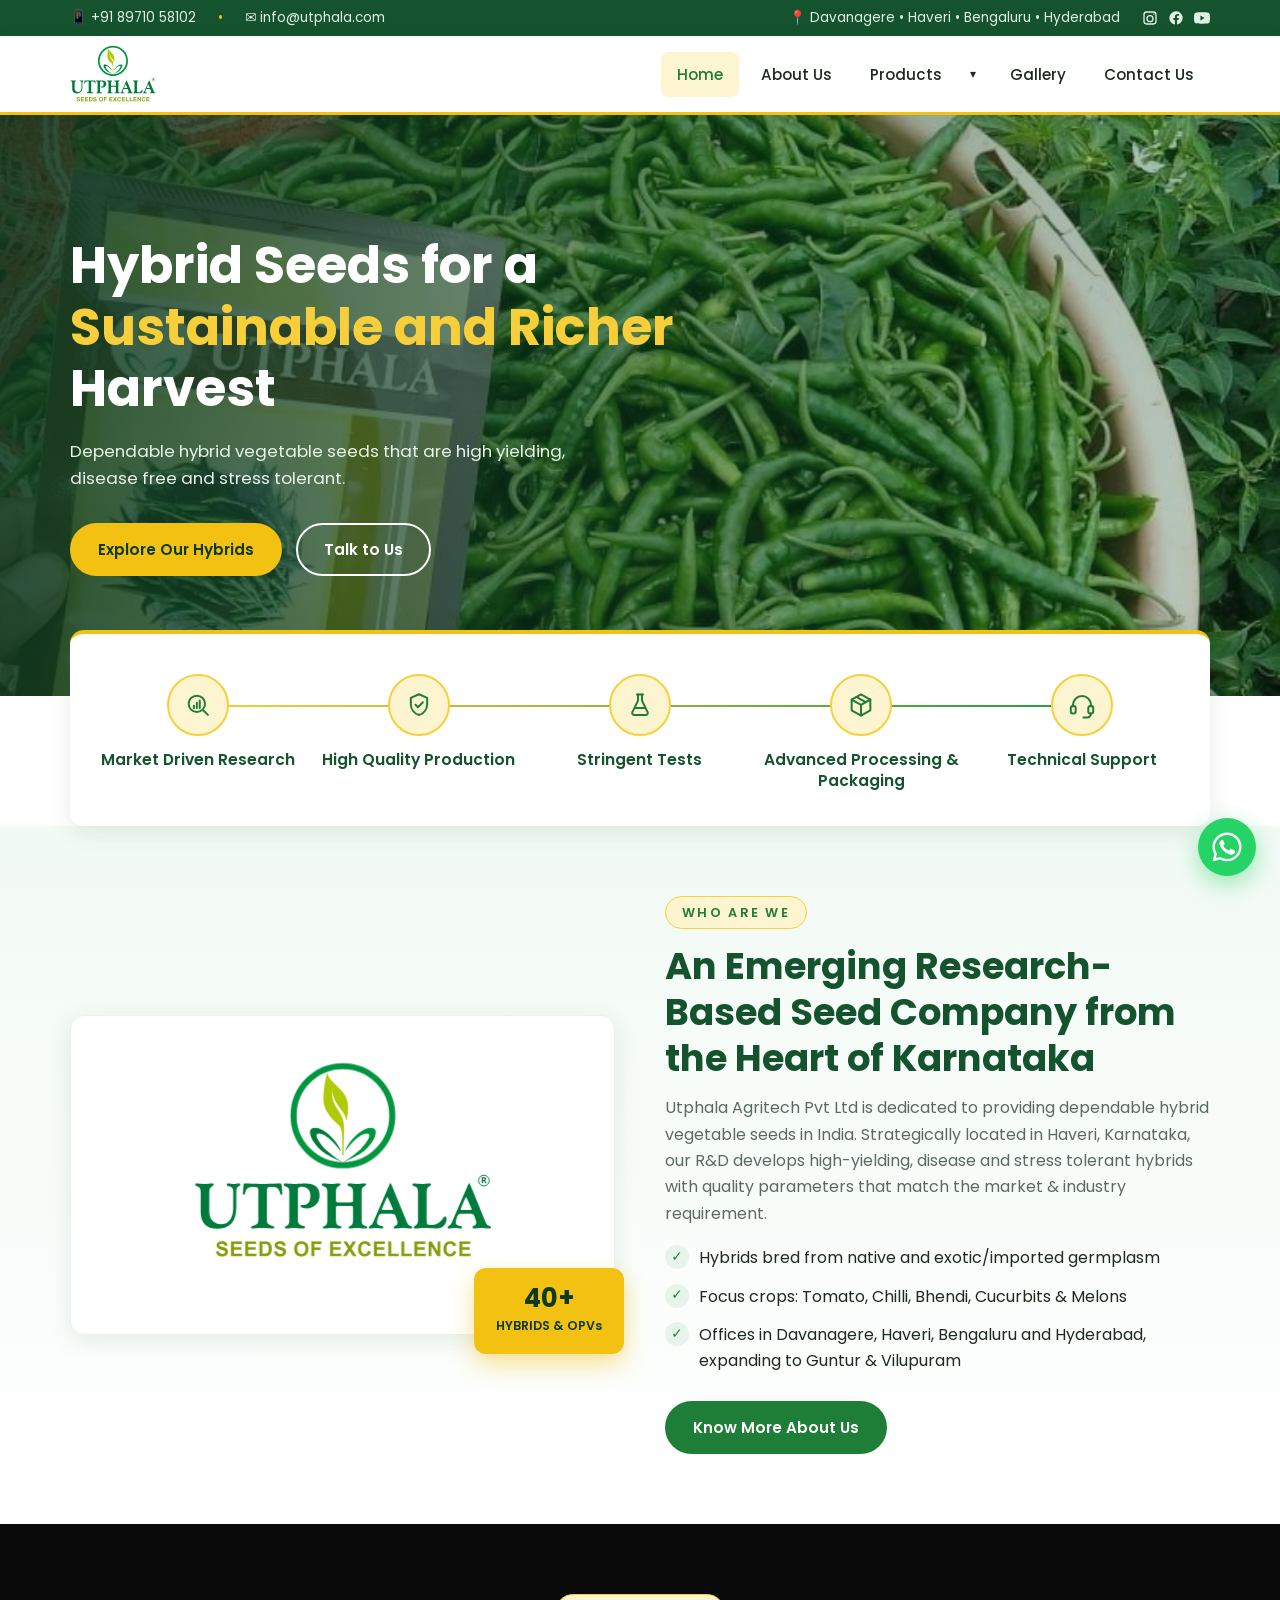
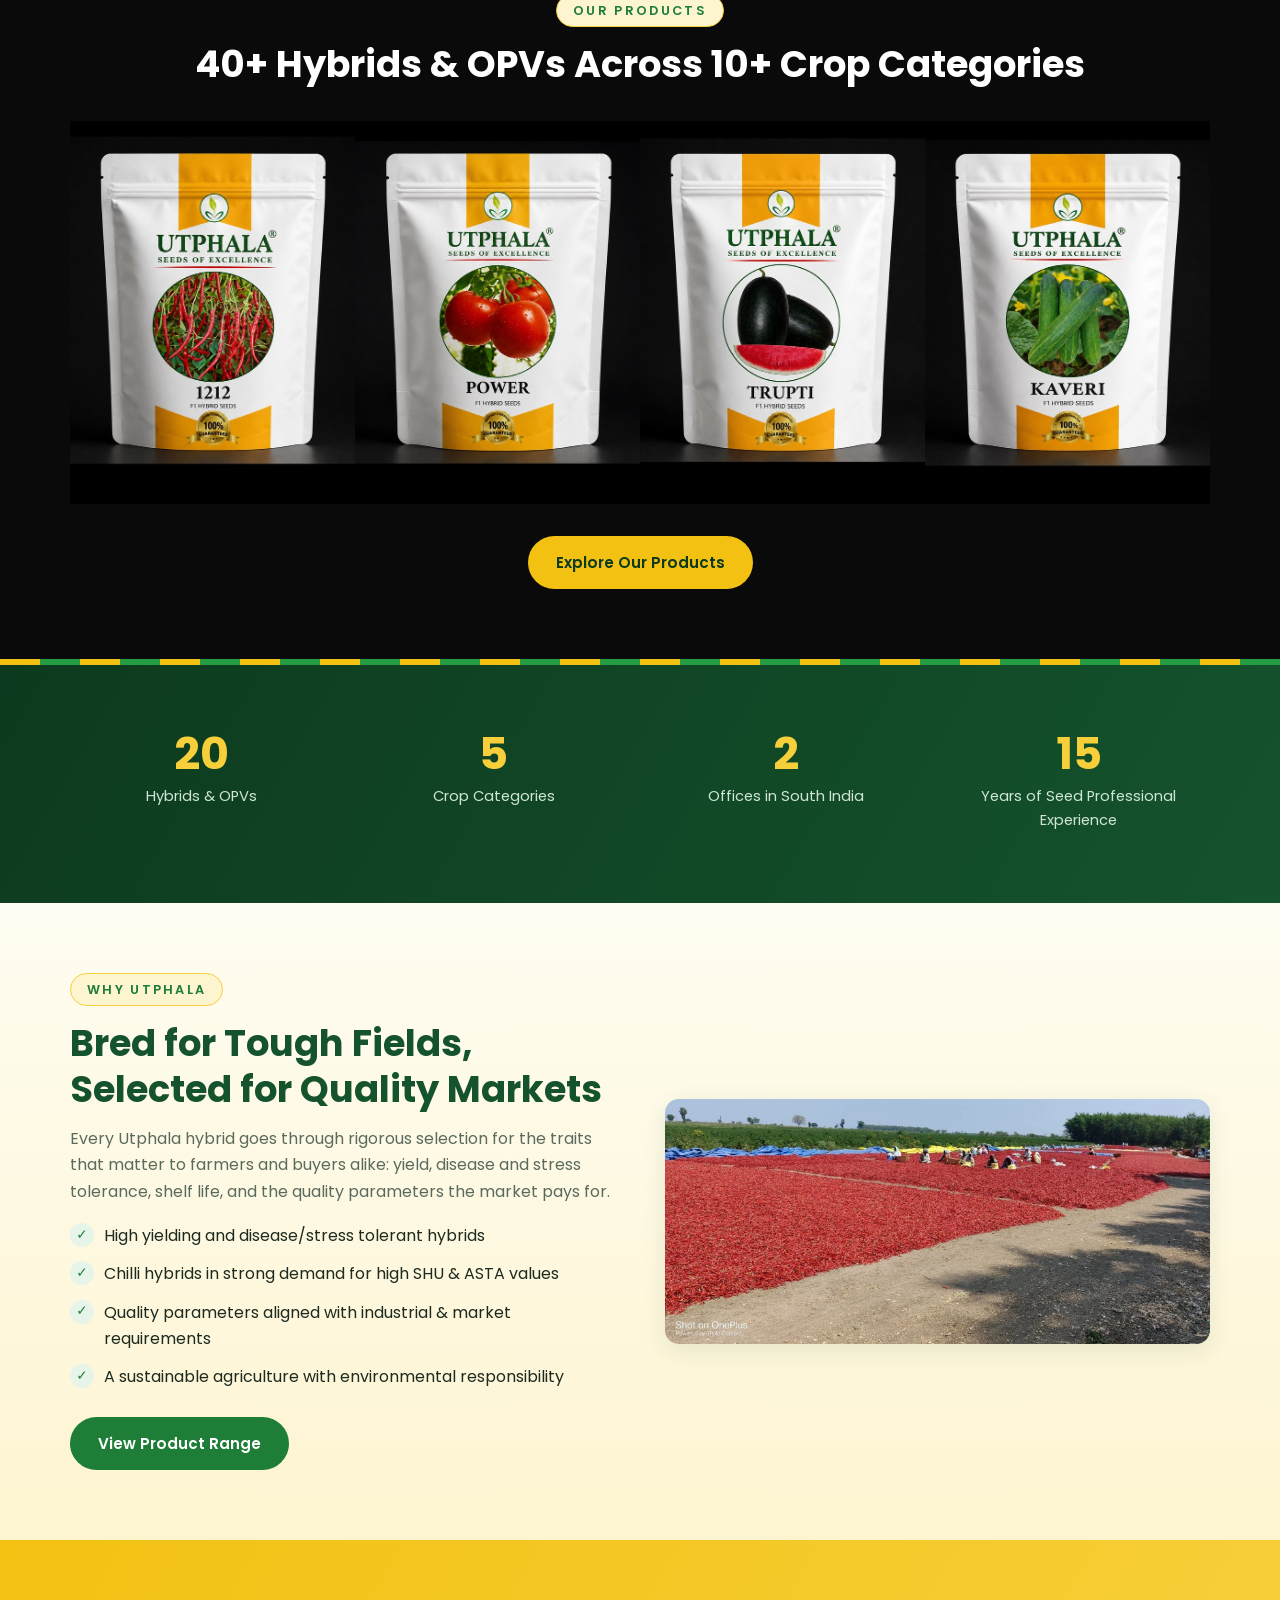
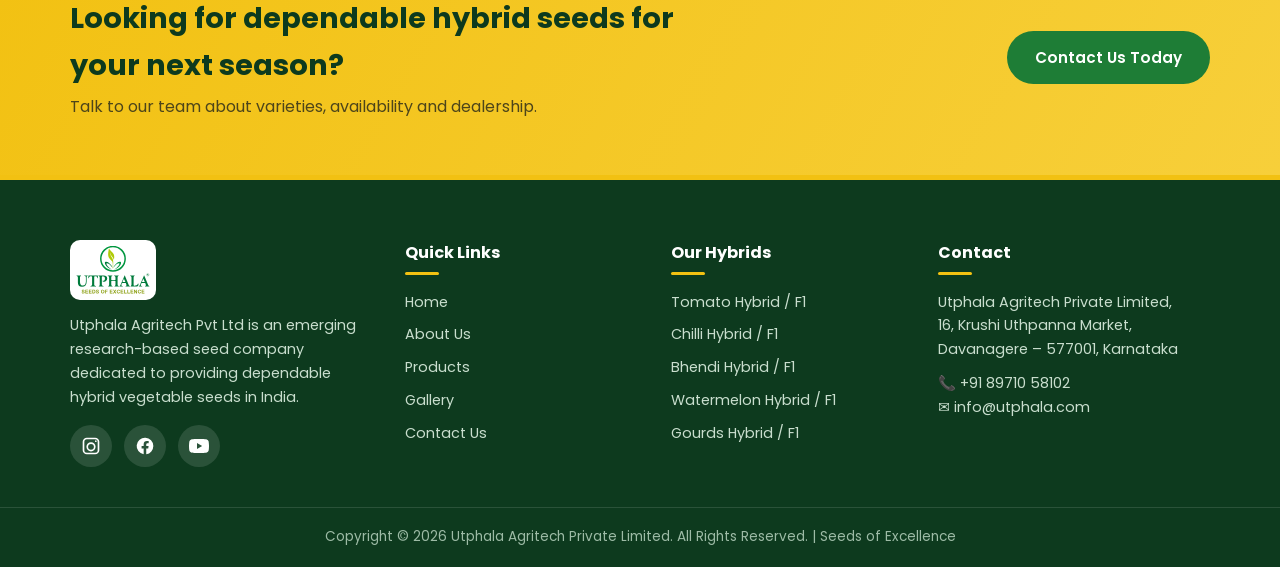
==== commit d3ec63d4: "Counts now read "Hybrids & OPVs", 10+ categories, 30+ professional years The catalogue includes open" ====
--- a/utphala.com/index.html
+++ b/utphala.com/index.html
@@ -9,7 +9,7 @@
   <link rel="preconnect" href="https://fonts.googleapis.com">
   <link rel="preconnect" href="https://fonts.gstatic.com" crossorigin>
   <link href="https://fonts.googleapis.com/css2?family=Poppins:wght@400;500;600;700&family=Nunito:wght@400;600;700&display=swap" rel="stylesheet">
-  <link rel="stylesheet" href="site.css?v=20260808j">
+  <link rel="stylesheet" href="site.css?v=20260808k">
 </head>
 <body>
 
@@ -149,12 +149,12 @@
   <path d="M150.524 108.624L150.524 100.26L156.708 100.26L156.708 101.673L152.201 101.673L152.201 103.531L156.393 103.531L156.393 104.932L152.201 104.932L152.201 107.21L156.859 107.21L156.859 108.624L150.524 108.624" fill="#889c0b"/>
           </g>
         </svg>
-        <div class="badge"><span class="num">40+</span><span class="lbl">HYBRID / F1</span></div>
+        <div class="badge"><span class="num">40+</span><span class="lbl">HYBRIDS &amp; OPVs</span></div>
       </div>
       <div class="reveal">
         <span class="kicker">Who Are We</span>
         <h2 class="section-title">An Emerging Research-Based Seed Company from the Heart of Karnataka</h2>
-        <p>Utphala Agritech Pvt Ltd is dedicated to providing dependable hybrid vegetable seeds in India. Strategically located in Haveri, Karnataka, our R&amp;D develops high-yielding, disease and stress tolerant hybrids with quality parameters as per market requirement.</p>
+        <p>Utphala Agritech Pvt Ltd is dedicated to providing dependable hybrid vegetable seeds in India. Strategically located in Haveri, Karnataka, our R&amp;D develops high-yielding, disease and stress tolerant hybrids with quality parameters that match the market &amp; industry requirement.</p>
         <ul class="checklist">
           <li>Hybrids bred from native and exotic/imported germplasm</li>
           <li>Focus crops: Tomato, Chilli, Bhendi, Cucurbits &amp; Melons</li>
@@ -169,19 +169,19 @@
   <section class="pouch-section">
     <div class="container center">
       <span class="kicker">Our Products</span>
-      <h2 class="section-title">40+ Hybrids Across 11 Crop Categories</h2>
+      <h2 class="section-title">40+ Hybrids &amp; OPVs Across 10+ Crop Categories</h2>
       <div class="pouch-row">
         <a class="pouch reveal" style="--i:0" href="products.html?product=chilli-1212">
-          <img src="images/pouches/pouch-1212.jpg?v=20260808j" alt="Utphala 1212 F1 chilli seed pouch" loading="lazy">
+          <img src="images/pouches/pouch-1212.jpg?v=20260808k" alt="Utphala 1212 F1 chilli seed pouch" loading="lazy">
         </a>
         <a class="pouch reveal" style="--i:1" href="products.html?product=tomato-saaish">
-          <img src="images/pouches/pouch-power.jpg?v=20260808j" alt="Utphala POWER F1 tomato seed pouch" loading="lazy">
+          <img src="images/pouches/pouch-power.jpg?v=20260808k" alt="Utphala POWER F1 tomato seed pouch" loading="lazy">
         </a>
         <a class="pouch reveal" style="--i:2" href="products.html?product=watermelon-trupti">
-          <img src="images/pouches/pouch-trupti.jpg?v=20260808j" alt="Utphala TRUPTI F1 watermelon seed pouch" loading="lazy">
+          <img src="images/pouches/pouch-trupti.jpg?v=20260808k" alt="Utphala TRUPTI F1 watermelon seed pouch" loading="lazy">
         </a>
         <a class="pouch reveal" style="--i:3" href="products.html?product=cucumber-kaveri">
-          <img src="images/pouches/pouch-kaveri.jpg?v=20260808j" alt="Utphala KAVERI F1 cucumber seed pouch" loading="lazy">
+          <img src="images/pouches/pouch-kaveri.jpg?v=20260808k" alt="Utphala KAVERI F1 cucumber seed pouch" loading="lazy">
         </a>
       </div>
       <a href="products.html" class="btn btn-yellow">Explore Our Products</a>
@@ -191,10 +191,10 @@
   <!-- Stats -->
   <section class="stats">
     <div class="container grid">
-      <div class="stat reveal"><div class="num" data-count="40" data-suffix="+">0</div><div class="lbl">Hybrid / F1</div></div>
-      <div class="stat reveal"><div class="num" data-count="11" data-suffix="+">0</div><div class="lbl">Crop Categories</div></div>
+      <div class="stat reveal"><div class="num" data-count="40" data-suffix="+">0</div><div class="lbl">Hybrids &amp; OPVs</div></div>
+      <div class="stat reveal"><div class="num" data-count="10" data-suffix="+">0</div><div class="lbl">Crop Categories</div></div>
       <div class="stat reveal"><div class="num" data-count="4" data-suffix="">0</div><div class="lbl">Offices in South India</div></div>
-      <div class="stat reveal"><div class="num" data-count="30" data-suffix="+">0</div><div class="lbl">Years of Seed Industry Experience</div></div>
+      <div class="stat reveal"><div class="num" data-count="30" data-suffix="+">0</div><div class="lbl">Years of Seed Professional Experience</div></div>
     </div>
   </section>
 
@@ -281,6 +281,6 @@
     <svg viewBox="0 0 32 32"><path d="M16 .5C7.4.5.5 7.4.5 16c0 2.7.7 5.4 2 7.7L.5 31.5l8-2.1c2.3 1.2 4.8 1.9 7.5 1.9 8.6 0 15.5-6.9 15.5-15.5S24.6.5 16 .5zm0 28.2c-2.4 0-4.7-.6-6.7-1.8l-.5-.3-4.7 1.2 1.3-4.6-.3-.5c-1.3-2-2-4.4-2-6.8C3.1 8.9 8.9 3.1 16 3.1S28.9 8.9 28.9 16 23.1 28.7 16 28.7zm7.1-9.6c-.4-.2-2.3-1.1-2.6-1.3-.4-.1-.6-.2-.9.2-.3.4-1 1.3-1.3 1.5-.2.3-.5.3-.9.1-.4-.2-1.6-.6-3.1-1.9-1.1-1-1.9-2.3-2.1-2.6-.2-.4 0-.6.2-.8.2-.2.4-.5.6-.7.2-.2.3-.4.4-.7.1-.3.1-.5 0-.7-.1-.2-.9-2.1-1.2-2.9-.3-.8-.6-.7-.9-.7h-.8c-.3 0-.7.1-1.1.5-.4.4-1.4 1.4-1.4 3.4s1.5 3.9 1.7 4.2c.2.3 2.9 4.5 7.1 6.3 1 .4 1.8.7 2.4.9 1 .3 1.9.3 2.6.2.8-.1 2.3-1 2.7-1.9.3-.9.3-1.7.2-1.9-.1-.2-.4-.3-.8-.5z"/></svg>
   </a>
 
-  <script src="site.js?v=20260808j"></script>
+  <script src="site.js?v=20260808k"></script>
 </body>
 </html>
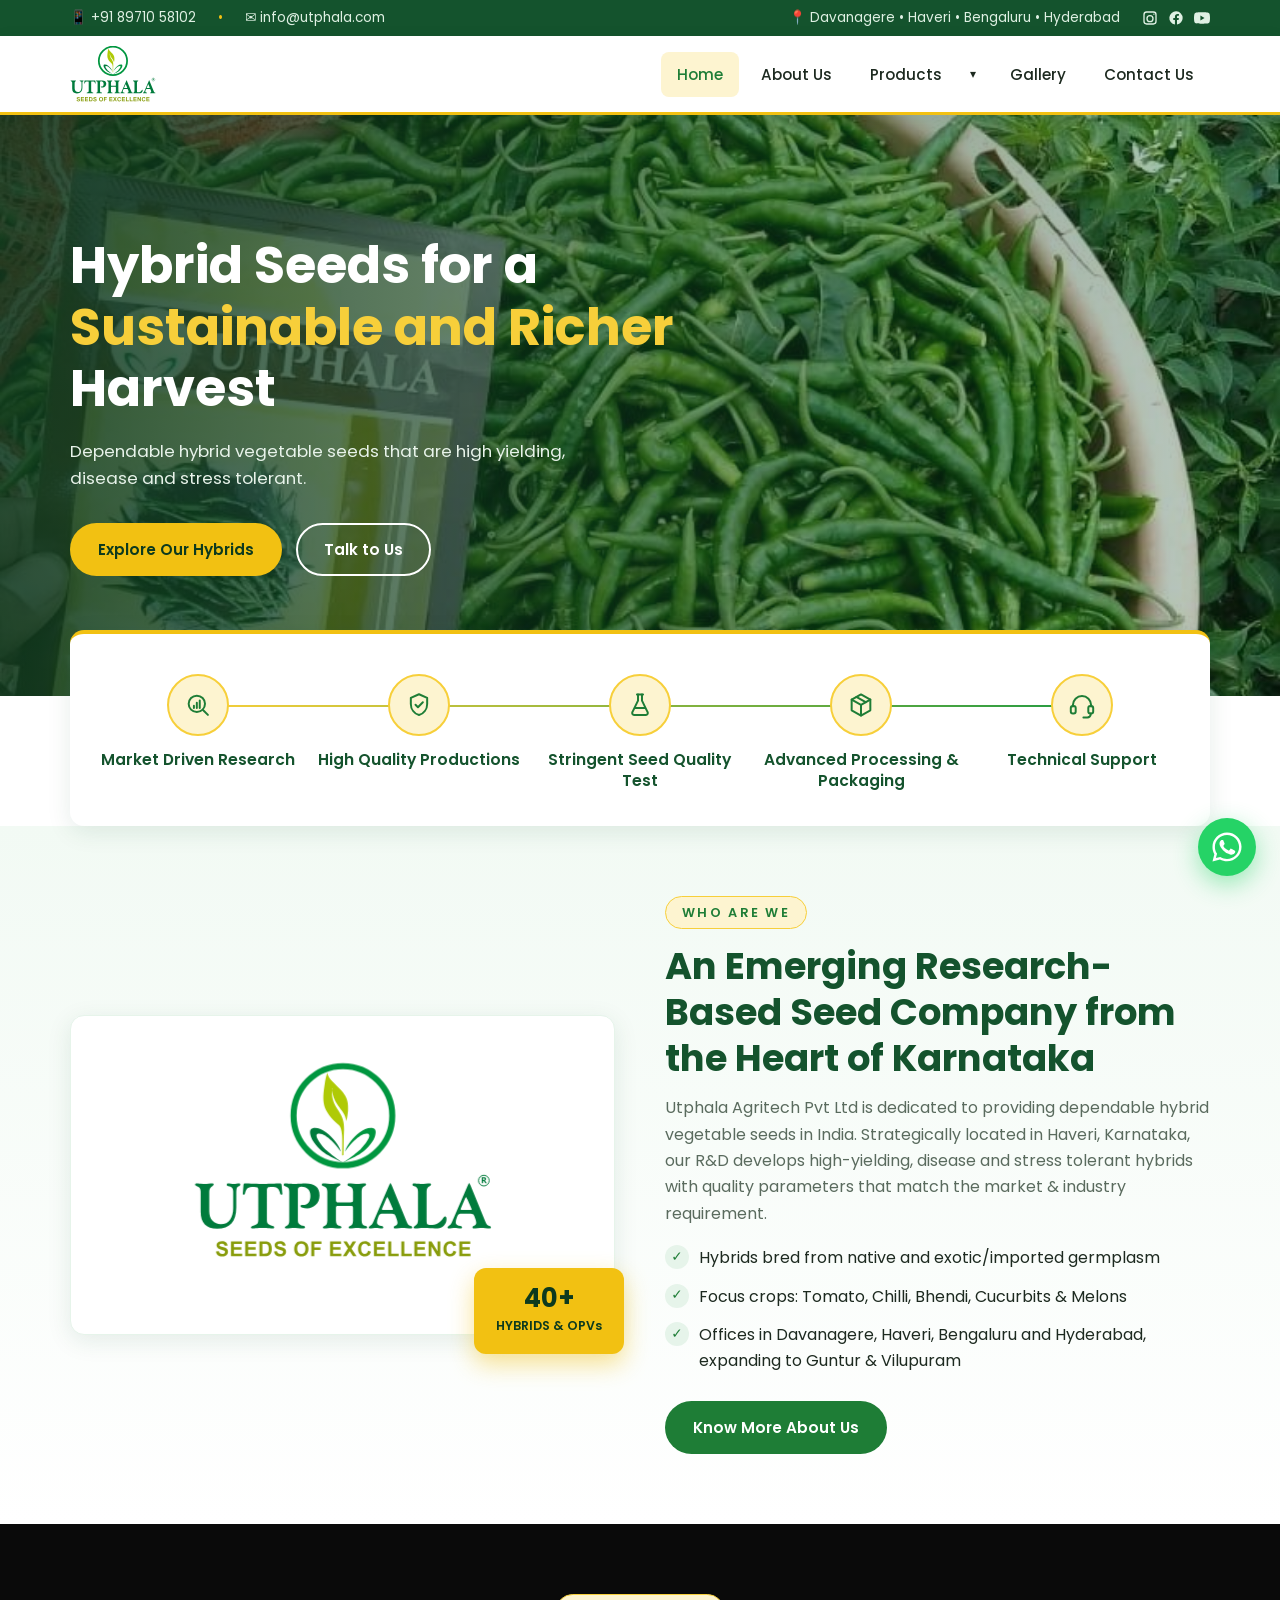
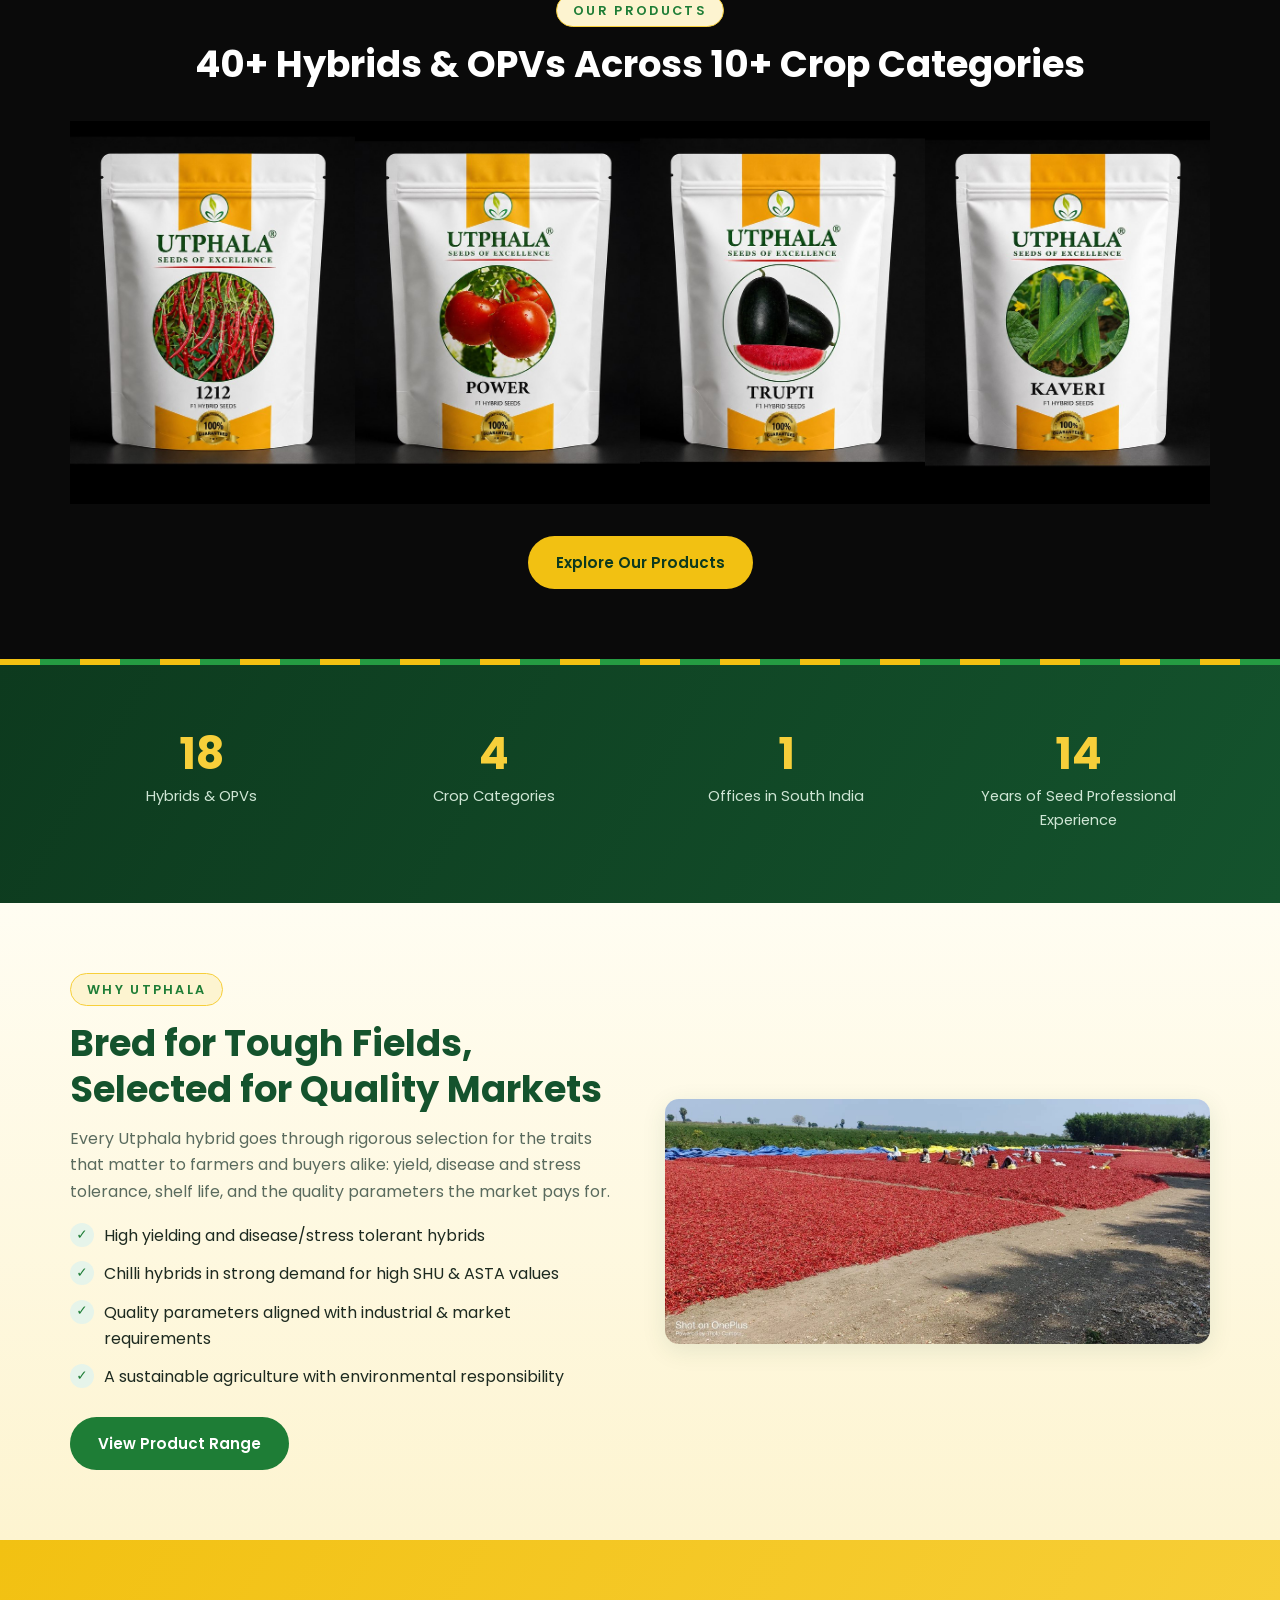
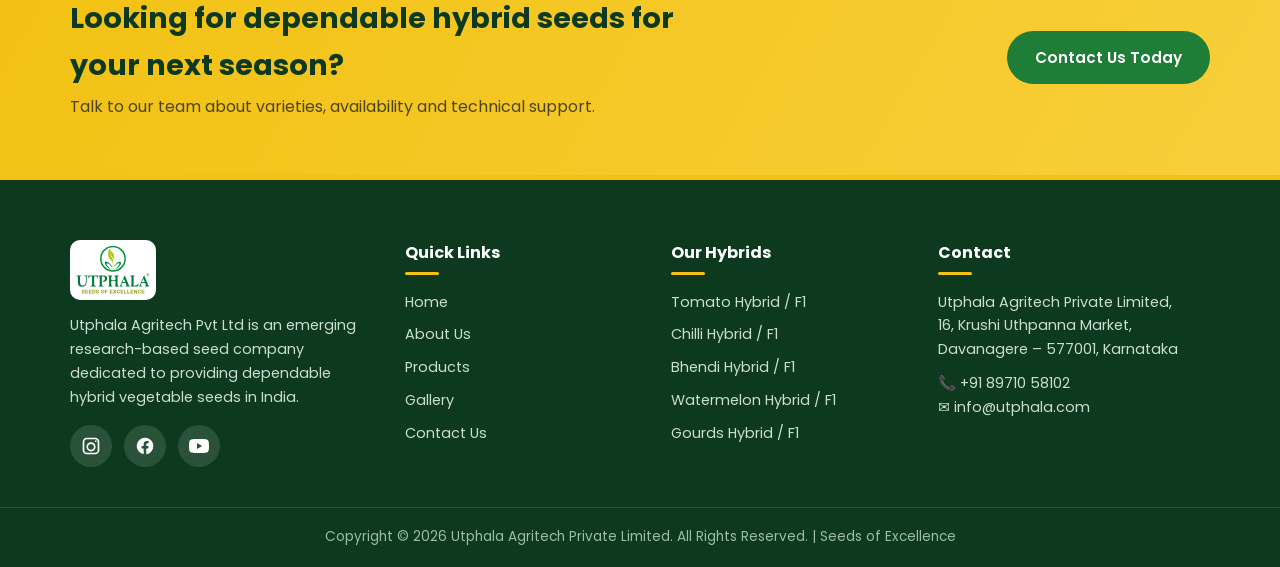
==== commit fe32473d: "Four copy edits: technical support, disease tolerant, pillar labels - CTA now reads "varieties, avai" ====
--- a/utphala.com/index.html
+++ b/utphala.com/index.html
@@ -9,7 +9,7 @@
   <link rel="preconnect" href="https://fonts.googleapis.com">
   <link rel="preconnect" href="https://fonts.gstatic.com" crossorigin>
   <link href="https://fonts.googleapis.com/css2?family=Poppins:wght@400;500;600;700&family=Nunito:wght@400;600;700&display=swap" rel="stylesheet">
-  <link rel="stylesheet" href="site.css?v=20260808k">
+  <link rel="stylesheet" href="site.css?v=20260808m">
 </head>
 <body>
 
@@ -73,7 +73,7 @@
     <div class="slide" style="background-image:url('images/hero-3.jpg')"></div>
     <div class="hero-content">
       <h1>Hybrid Seeds for a <span class="hl">Sustainable and Richer</span> Harvest</h1>
-      <p>Dependable hybrid vegetable seeds that are high yielding, disease free and stress tolerant.</p>
+      <p>Dependable hybrid vegetable seeds that are high yielding, disease and stress tolerant.</p>
       <div class="hero-btns">
         <a href="products.html" class="btn btn-yellow">Explore Our Hybrids</a>
         <a href="contact.html" class="btn btn-outline">Talk to Us</a>
@@ -93,11 +93,11 @@
         </div>
         <div class="pillar" style="--i:1">
           <span class="p-icon" aria-hidden="true"><svg viewBox="0 0 24 24"><path d="M12 2.8 19 5.9v5.2c0 4.4-2.9 8.2-7 9.5-4.1-1.3-7-5.1-7-9.5V5.9z"/><path d="m9 11.8 2.1 2.1 4.2-4.2"/></svg></span>
-          <h3>High Quality Production</h3>
+          <h3>High Quality Productions</h3>
         </div>
         <div class="pillar" style="--i:2">
           <span class="p-icon" aria-hidden="true"><svg viewBox="0 0 24 24"><path d="M9.4 2.9h5.2"/><path d="M10.3 2.9v5.4L5.5 18.1a1.6 1.6 0 0 0 1.4 2.4h10.2a1.6 1.6 0 0 0 1.4-2.4L13.7 8.3V2.9"/><path d="M7.8 14.6h8.4"/></svg></span>
-          <h3>Stringent Tests</h3>
+          <h3>Stringent Seed Quality Test</h3>
         </div>
         <div class="pillar" style="--i:3">
           <span class="p-icon" aria-hidden="true"><svg viewBox="0 0 24 24"><path d="M12 2.9 20 7.4v9.2L12 21.1 4 16.6V7.4z"/><path d="m4 7.4 8 4.5 8-4.5M12 11.9v9.2"/><path d="m8 5.1 8 4.5"/></svg></span>
@@ -172,16 +172,16 @@
       <h2 class="section-title">40+ Hybrids &amp; OPVs Across 10+ Crop Categories</h2>
       <div class="pouch-row">
         <a class="pouch reveal" style="--i:0" href="products.html?product=chilli-1212">
-          <img src="images/pouches/pouch-1212.jpg?v=20260808k" alt="Utphala 1212 F1 chilli seed pouch" loading="lazy">
+          <img src="images/pouches/pouch-1212.jpg?v=20260808m" alt="Utphala 1212 F1 chilli seed pouch" loading="lazy">
         </a>
         <a class="pouch reveal" style="--i:1" href="products.html?product=tomato-saaish">
-          <img src="images/pouches/pouch-power.jpg?v=20260808k" alt="Utphala POWER F1 tomato seed pouch" loading="lazy">
+          <img src="images/pouches/pouch-power.jpg?v=20260808m" alt="Utphala POWER F1 tomato seed pouch" loading="lazy">
         </a>
         <a class="pouch reveal" style="--i:2" href="products.html?product=watermelon-trupti">
-          <img src="images/pouches/pouch-trupti.jpg?v=20260808k" alt="Utphala TRUPTI F1 watermelon seed pouch" loading="lazy">
+          <img src="images/pouches/pouch-trupti.jpg?v=20260808m" alt="Utphala TRUPTI F1 watermelon seed pouch" loading="lazy">
         </a>
         <a class="pouch reveal" style="--i:3" href="products.html?product=cucumber-kaveri">
-          <img src="images/pouches/pouch-kaveri.jpg?v=20260808k" alt="Utphala KAVERI F1 cucumber seed pouch" loading="lazy">
+          <img src="images/pouches/pouch-kaveri.jpg?v=20260808m" alt="Utphala KAVERI F1 cucumber seed pouch" loading="lazy">
         </a>
       </div>
       <a href="products.html" class="btn btn-yellow">Explore Our Products</a>
@@ -224,7 +224,7 @@
     <div class="container">
       <div>
         <h2>Looking for dependable hybrid seeds for your next season?</h2>
-        <p>Talk to our team about varieties, availability and dealership.</p>
+        <p>Talk to our team about varieties, availability and technical support.</p>
       </div>
       <a href="contact.html" class="btn btn-green">Contact Us Today</a>
     </div>
@@ -281,6 +281,6 @@
     <svg viewBox="0 0 32 32"><path d="M16 .5C7.4.5.5 7.4.5 16c0 2.7.7 5.4 2 7.7L.5 31.5l8-2.1c2.3 1.2 4.8 1.9 7.5 1.9 8.6 0 15.5-6.9 15.5-15.5S24.6.5 16 .5zm0 28.2c-2.4 0-4.7-.6-6.7-1.8l-.5-.3-4.7 1.2 1.3-4.6-.3-.5c-1.3-2-2-4.4-2-6.8C3.1 8.9 8.9 3.1 16 3.1S28.9 8.9 28.9 16 23.1 28.7 16 28.7zm7.1-9.6c-.4-.2-2.3-1.1-2.6-1.3-.4-.1-.6-.2-.9.2-.3.4-1 1.3-1.3 1.5-.2.3-.5.3-.9.1-.4-.2-1.6-.6-3.1-1.9-1.1-1-1.9-2.3-2.1-2.6-.2-.4 0-.6.2-.8.2-.2.4-.5.6-.7.2-.2.3-.4.4-.7.1-.3.1-.5 0-.7-.1-.2-.9-2.1-1.2-2.9-.3-.8-.6-.7-.9-.7h-.8c-.3 0-.7.1-1.1.5-.4.4-1.4 1.4-1.4 3.4s1.5 3.9 1.7 4.2c.2.3 2.9 4.5 7.1 6.3 1 .4 1.8.7 2.4.9 1 .3 1.9.3 2.6.2.8-.1 2.3-1 2.7-1.9.3-.9.3-1.7.2-1.9-.1-.2-.4-.3-.8-.5z"/></svg>
   </a>
 
-  <script src="site.js?v=20260808k"></script>
+  <script src="site.js?v=20260808m"></script>
 </body>
 </html>
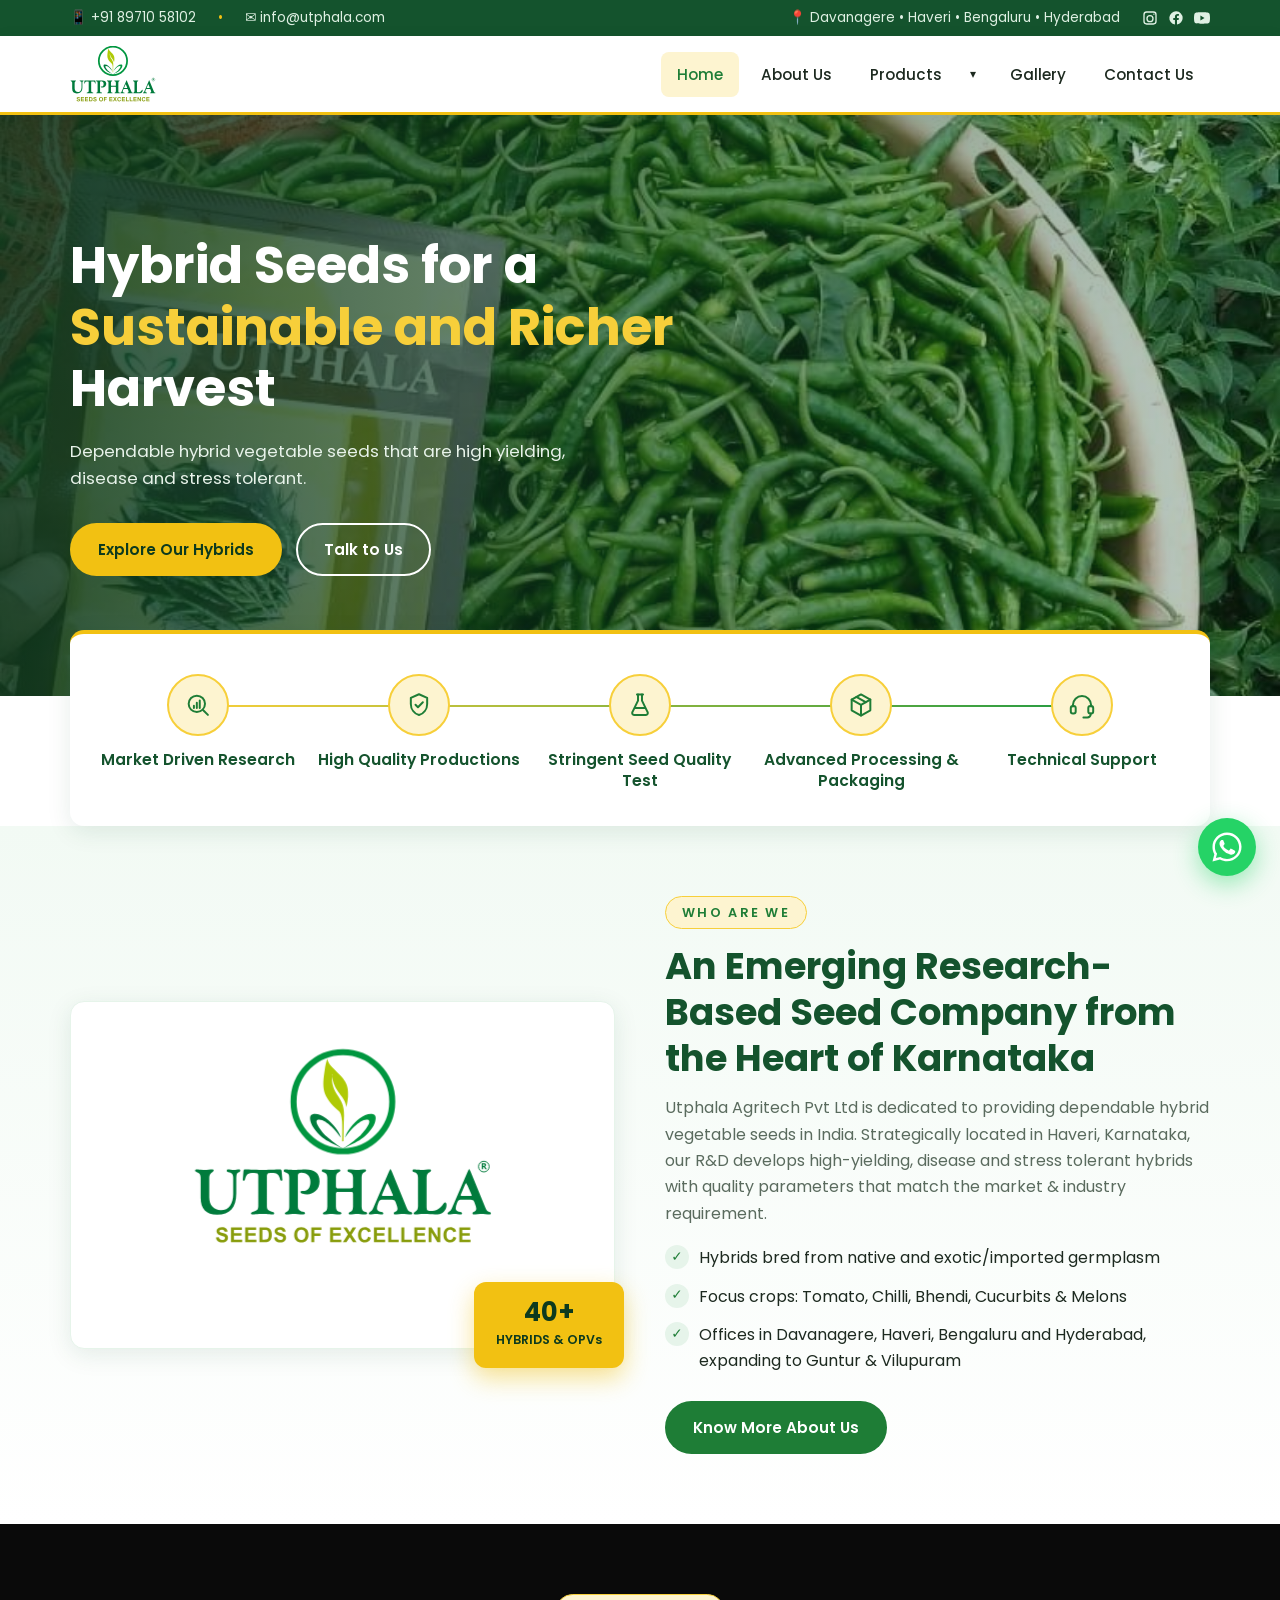
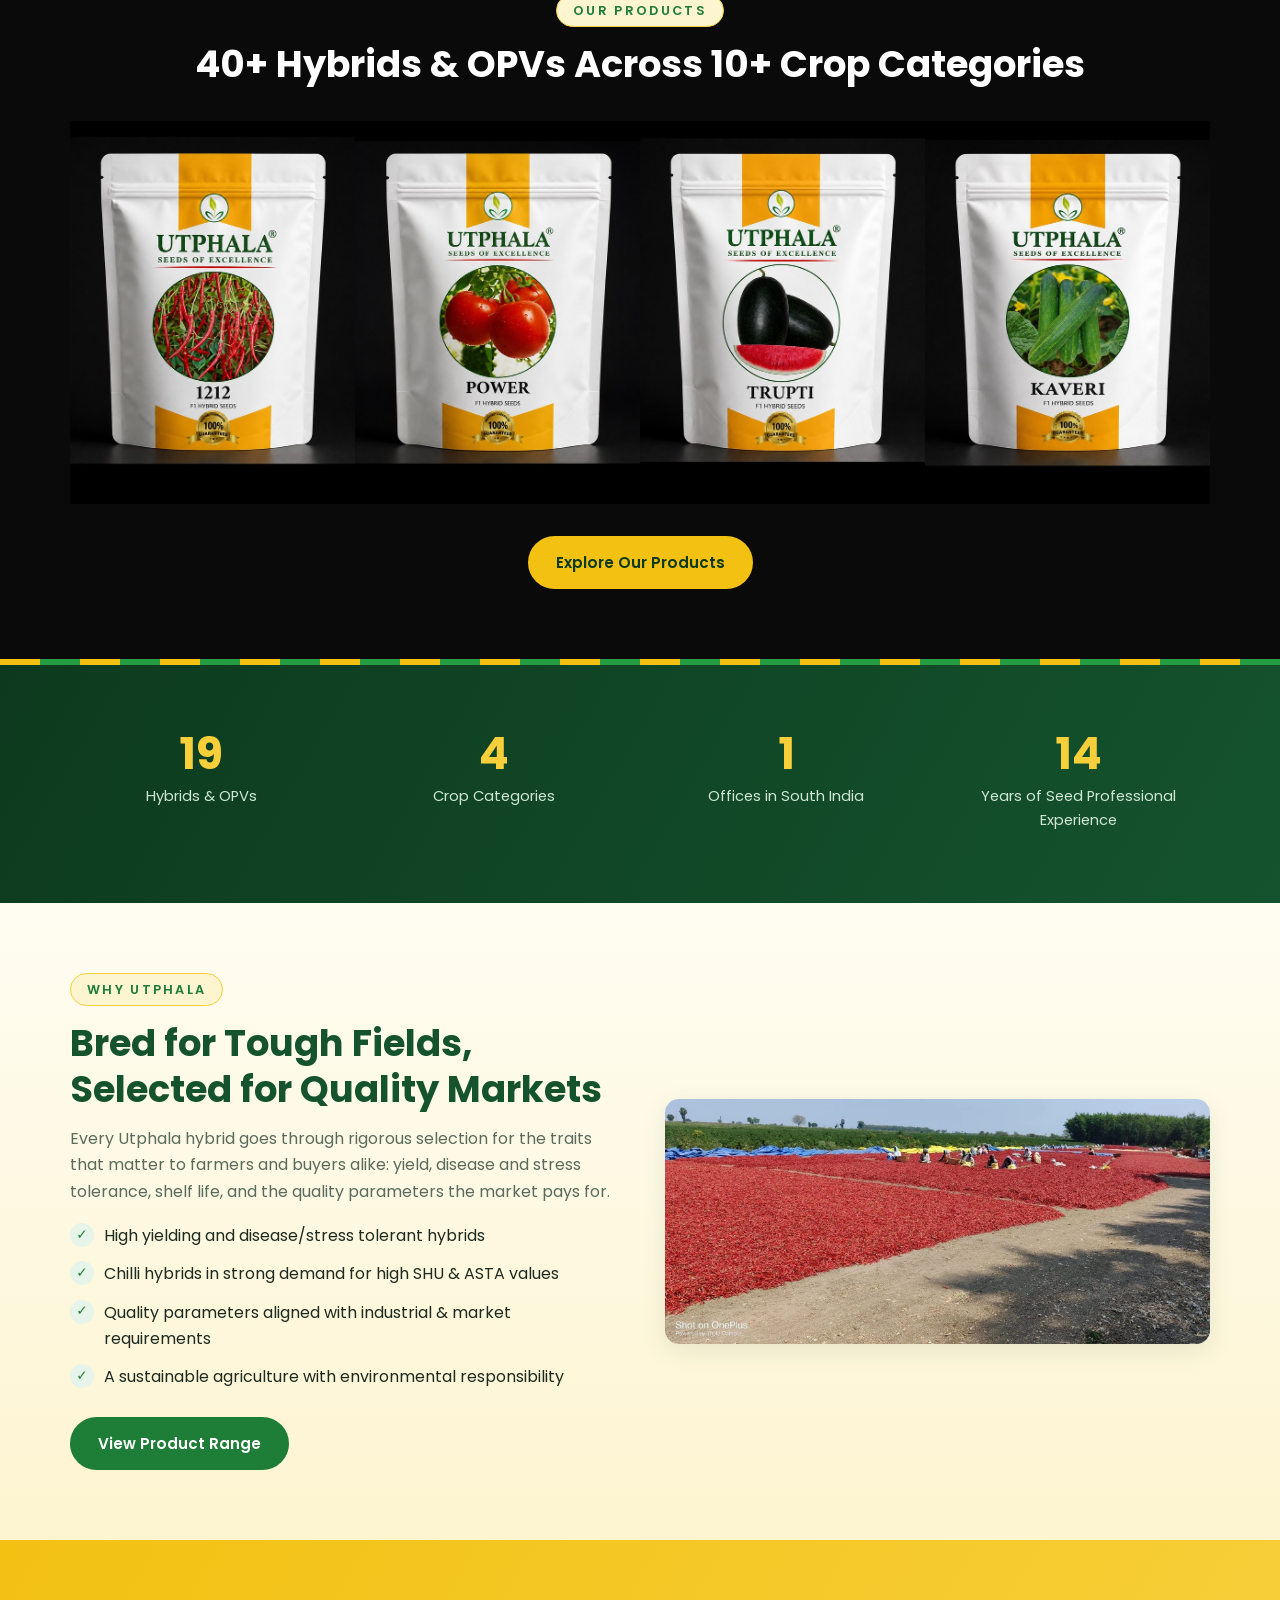
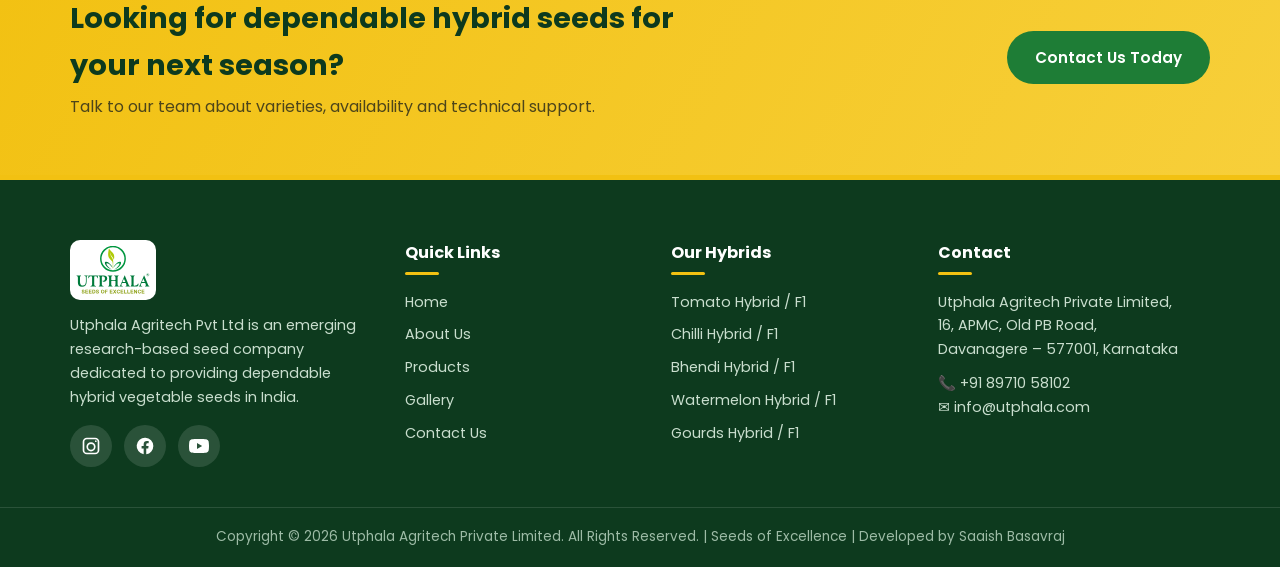
==== commit b4b213d1: "Update the three office addresses, trim Contact, add the developer credit Addresses corrected everyw" ====
--- a/utphala.com/index.html
+++ b/utphala.com/index.html
@@ -9,7 +9,7 @@
   <link rel="preconnect" href="https://fonts.googleapis.com">
   <link rel="preconnect" href="https://fonts.gstatic.com" crossorigin>
   <link href="https://fonts.googleapis.com/css2?family=Poppins:wght@400;500;600;700&family=Nunito:wght@400;600;700&display=swap" rel="stylesheet">
-  <link rel="stylesheet" href="site.css?v=20260808m">
+  <link rel="stylesheet" href="site.css?v=20260808n">
 </head>
 <body>
 
@@ -172,16 +172,16 @@
       <h2 class="section-title">40+ Hybrids &amp; OPVs Across 10+ Crop Categories</h2>
       <div class="pouch-row">
         <a class="pouch reveal" style="--i:0" href="products.html?product=chilli-1212">
-          <img src="images/pouches/pouch-1212.jpg?v=20260808m" alt="Utphala 1212 F1 chilli seed pouch" loading="lazy">
+          <img src="images/pouches/pouch-1212.jpg?v=20260808n" alt="Utphala 1212 F1 chilli seed pouch" loading="lazy">
         </a>
         <a class="pouch reveal" style="--i:1" href="products.html?product=tomato-saaish">
-          <img src="images/pouches/pouch-power.jpg?v=20260808m" alt="Utphala POWER F1 tomato seed pouch" loading="lazy">
+          <img src="images/pouches/pouch-power.jpg?v=20260808n" alt="Utphala POWER F1 tomato seed pouch" loading="lazy">
         </a>
         <a class="pouch reveal" style="--i:2" href="products.html?product=watermelon-trupti">
-          <img src="images/pouches/pouch-trupti.jpg?v=20260808m" alt="Utphala TRUPTI F1 watermelon seed pouch" loading="lazy">
+          <img src="images/pouches/pouch-trupti.jpg?v=20260808n" alt="Utphala TRUPTI F1 watermelon seed pouch" loading="lazy">
         </a>
         <a class="pouch reveal" style="--i:3" href="products.html?product=cucumber-kaveri">
-          <img src="images/pouches/pouch-kaveri.jpg?v=20260808m" alt="Utphala KAVERI F1 cucumber seed pouch" loading="lazy">
+          <img src="images/pouches/pouch-kaveri.jpg?v=20260808n" alt="Utphala KAVERI F1 cucumber seed pouch" loading="lazy">
         </a>
       </div>
       <a href="products.html" class="btn btn-yellow">Explore Our Products</a>
@@ -264,7 +264,7 @@
       </div>
       <div class="f-contact">
         <h4>Contact</h4>
-        <p>Utphala Agritech Private Limited,<br>16, Krushi Uthpanna Market,<br>Davanagere – 577001, Karnataka</p>
+        <p>Utphala Agritech Private Limited,<br>16, APMC, Old PB Road,<br>Davanagere – 577001, Karnataka</p>
         <p style="margin-top:10px">
           <a href="tel:+918971058102">📞 +91 89710 58102</a><br>
           <a href="mailto:info@utphala.com">✉️ info@utphala.com</a>
@@ -272,7 +272,7 @@
       </div>
     </div>
     <div class="bottom">
-      Copyright © 2026 Utphala Agritech Private Limited. All Rights Reserved. | Seeds of Excellence
+      Copyright © 2026 Utphala Agritech Private Limited. All Rights Reserved. | Seeds of Excellence | Developed by Saaish Basavraj
     </div>
   </footer>
 
@@ -281,6 +281,6 @@
     <svg viewBox="0 0 32 32"><path d="M16 .5C7.4.5.5 7.4.5 16c0 2.7.7 5.4 2 7.7L.5 31.5l8-2.1c2.3 1.2 4.8 1.9 7.5 1.9 8.6 0 15.5-6.9 15.5-15.5S24.6.5 16 .5zm0 28.2c-2.4 0-4.7-.6-6.7-1.8l-.5-.3-4.7 1.2 1.3-4.6-.3-.5c-1.3-2-2-4.4-2-6.8C3.1 8.9 8.9 3.1 16 3.1S28.9 8.9 28.9 16 23.1 28.7 16 28.7zm7.1-9.6c-.4-.2-2.3-1.1-2.6-1.3-.4-.1-.6-.2-.9.2-.3.4-1 1.3-1.3 1.5-.2.3-.5.3-.9.1-.4-.2-1.6-.6-3.1-1.9-1.1-1-1.9-2.3-2.1-2.6-.2-.4 0-.6.2-.8.2-.2.4-.5.6-.7.2-.2.3-.4.4-.7.1-.3.1-.5 0-.7-.1-.2-.9-2.1-1.2-2.9-.3-.8-.6-.7-.9-.7h-.8c-.3 0-.7.1-1.1.5-.4.4-1.4 1.4-1.4 3.4s1.5 3.9 1.7 4.2c.2.3 2.9 4.5 7.1 6.3 1 .4 1.8.7 2.4.9 1 .3 1.9.3 2.6.2.8-.1 2.3-1 2.7-1.9.3-.9.3-1.7.2-1.9-.1-.2-.4-.3-.8-.5z"/></svg>
   </a>
 
-  <script src="site.js?v=20260808m"></script>
+  <script src="site.js?v=20260808n"></script>
 </body>
 </html>
--- a/utphala.com/site.css
+++ b/utphala.com/site.css
@@ -412,6 +412,9 @@
   position: absolute;
   bottom: -20px;
   right: -10px;
+  /* the label is a full phrase now, so cap the width and let it wrap
+     rather than stretching into a bar across the panel */
+  max-width: 200px;
   background: var(--yellow-500);
   color: var(--green-950);
   border-radius: 12px;
@@ -432,7 +435,7 @@
   box-shadow: var(--shadow);
   min-height: 320px;
   /* extra bottom padding keeps the logo clear of the overlapping badge */
-  padding: 48px 40px 76px;
+  padding: 48px 40px 104px;
   display: flex;
   align-items: center;
   justify-content: center;
@@ -1263,7 +1266,7 @@
   .pouch-row { margin: 26px 0 26px; }
   .features { margin-top: -40px; }
   .split { gap: 30px; }
-  .split .img-stack.logo-panel { min-height: 220px; padding: 30px 24px 78px; }
+  .split .img-stack.logo-panel { min-height: 220px; padding: 30px 24px 104px; }
   .split .img-stack.logo-panel .logo-anim { max-width: 220px; }
   .stats .grid { grid-template-columns: repeat(2, 1fr); }
   .office-grid { grid-template-columns: 1fr; }
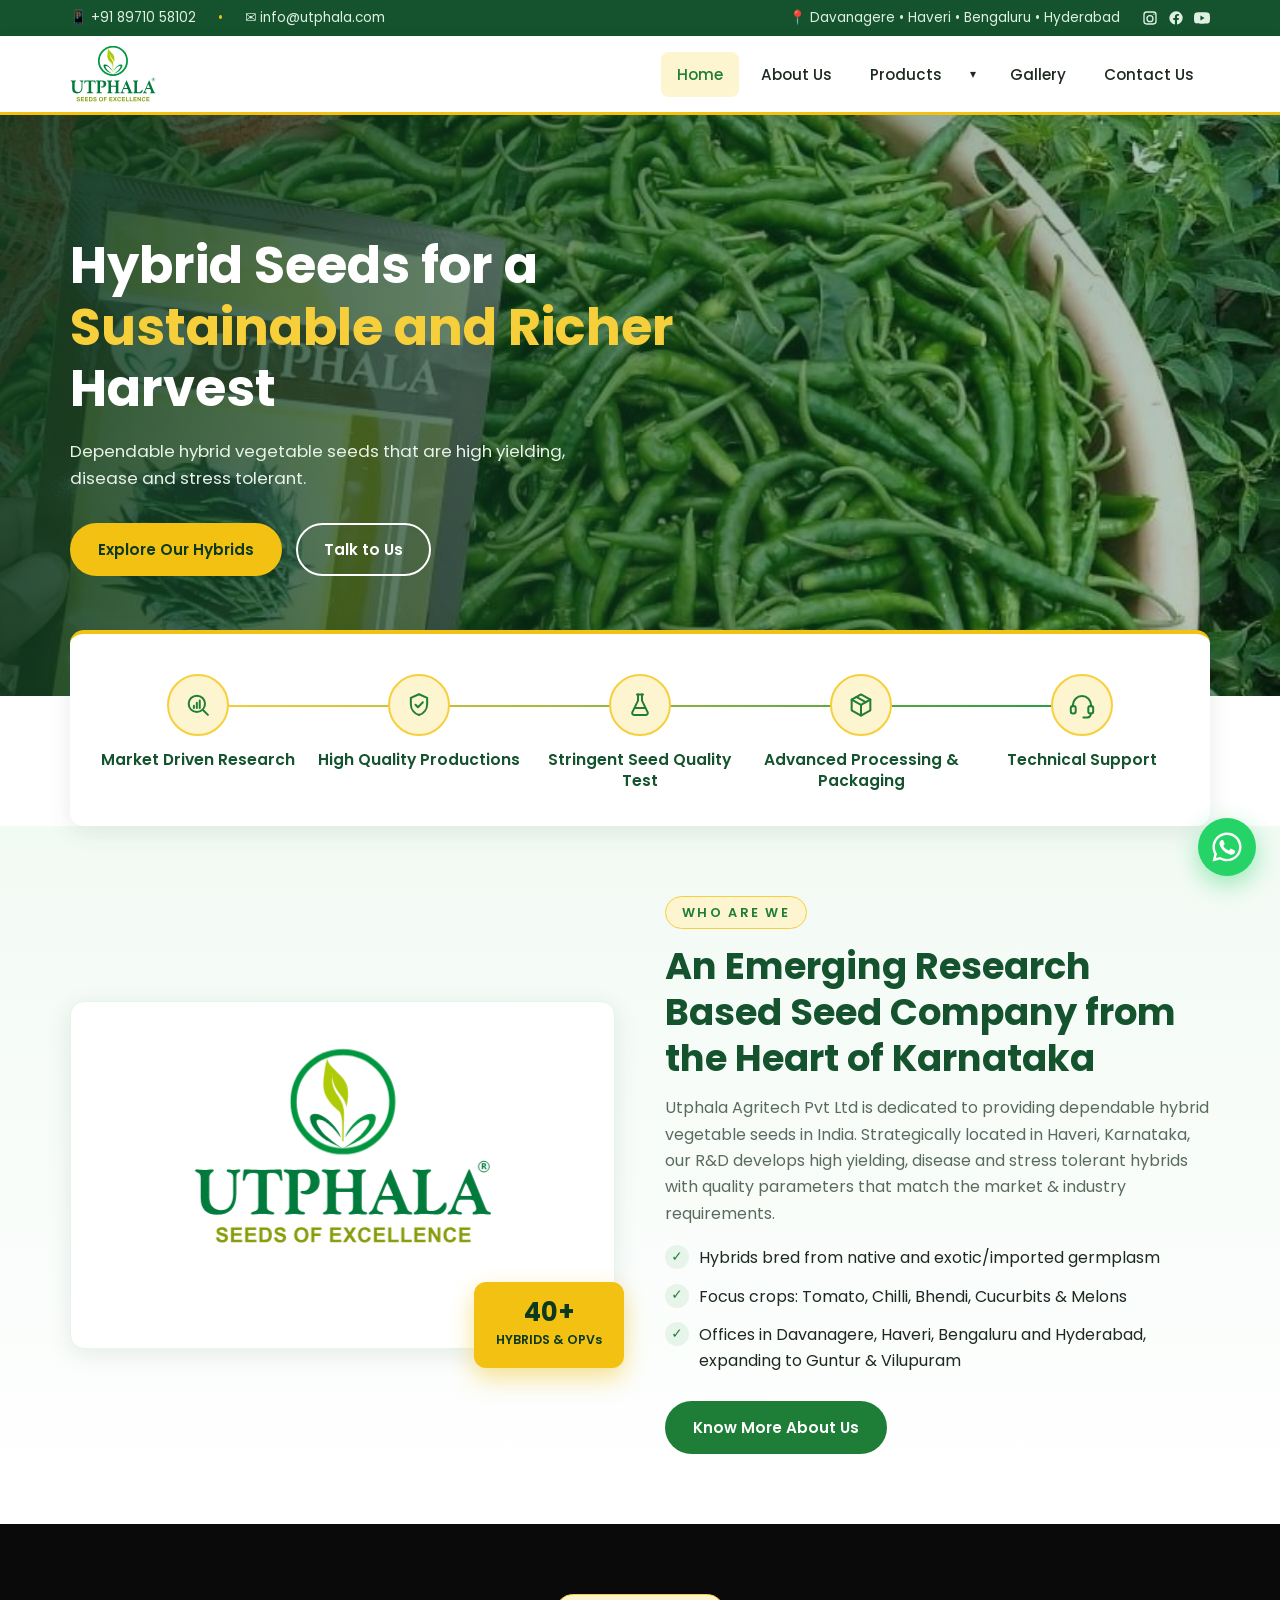
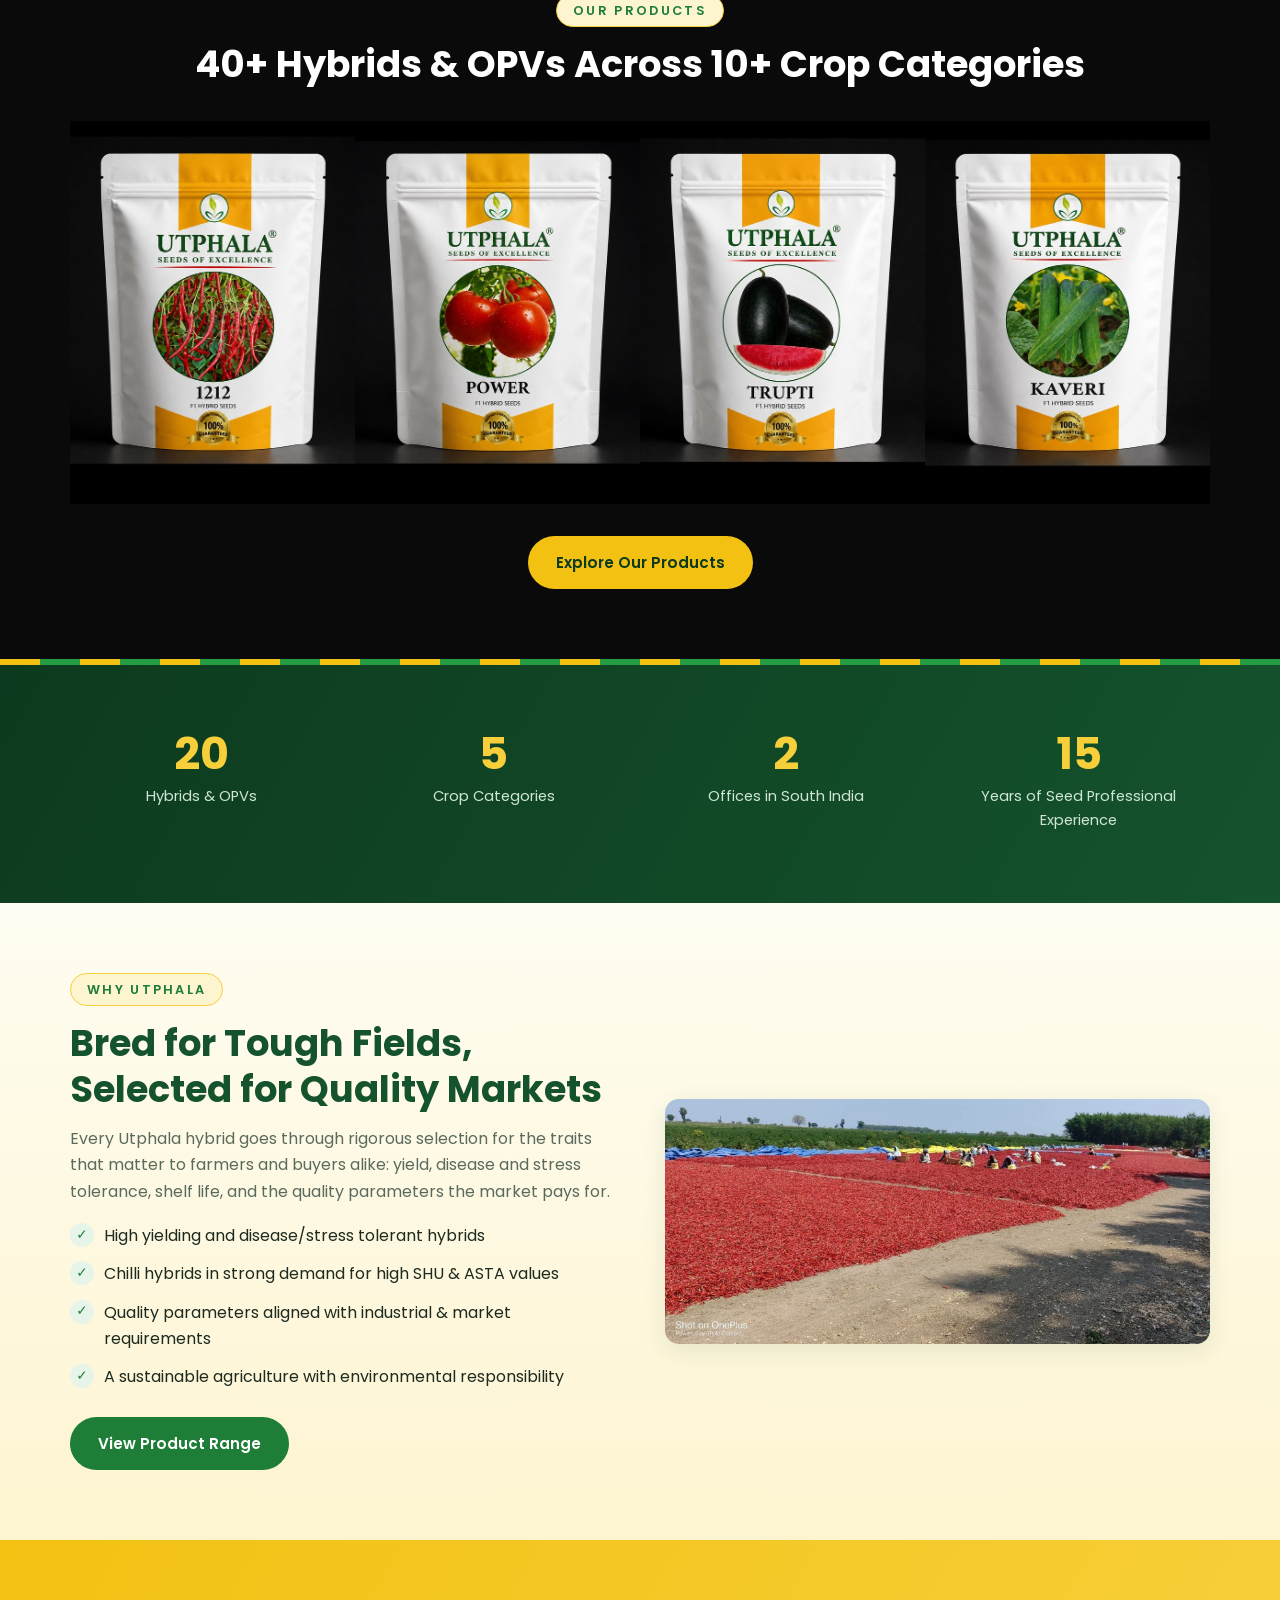
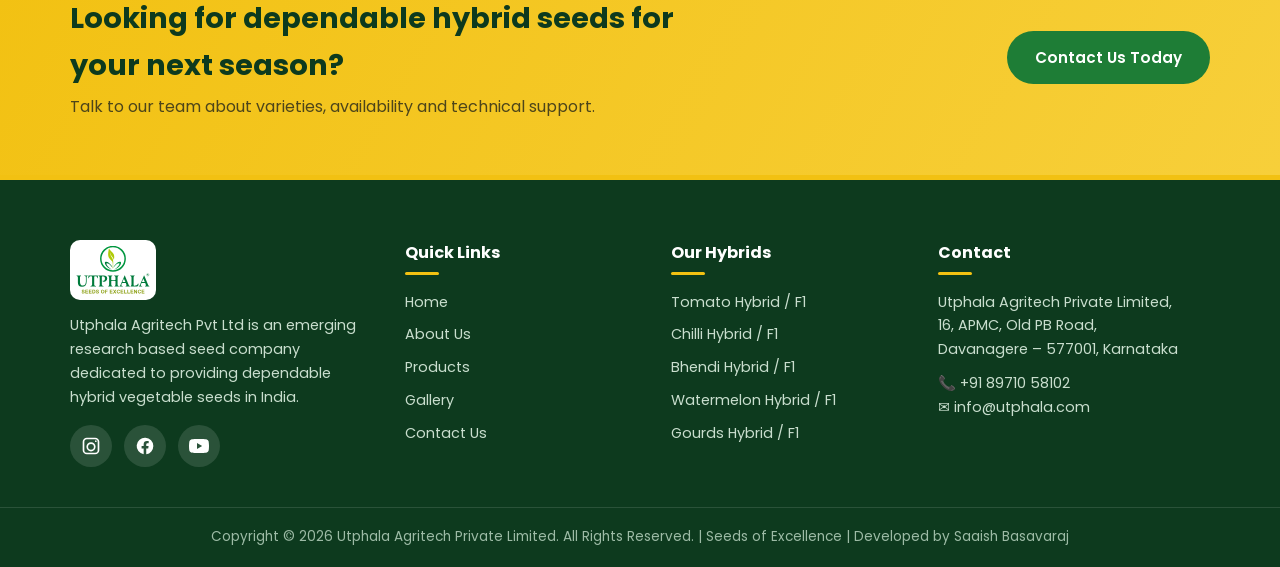
==== commit 2d92703f: "Fix the credit spelling, pluralise requirements, drop visible hyphens - Footer credit corrected to "" ====
--- a/utphala.com/index.html
+++ b/utphala.com/index.html
@@ -4,12 +4,12 @@
   <meta charset="UTF-8">
   <meta name="viewport" content="width=device-width, initial-scale=1.0">
   <title>Utphala Agritech Pvt Ltd | Hybrid Vegetable Seeds | Seeds of Excellence</title>
-  <meta name="description" content="Utphala Agritech is a research-based hybrid vegetable seed company in Haveri, Karnataka. High yield, disease-tolerant hybrids in Tomato, Chilli, Bhendi, Cucurbits and Melons.">
+  <meta name="description" content="Utphala Agritech is a research based hybrid vegetable seed company in Haveri, Karnataka. High yield, disease tolerant hybrids in Tomato, Chilli, Bhendi, Cucurbits and Melons.">
   <link rel="icon" type="image/png" href="images/logo.png">
   <link rel="preconnect" href="https://fonts.googleapis.com">
   <link rel="preconnect" href="https://fonts.gstatic.com" crossorigin>
   <link href="https://fonts.googleapis.com/css2?family=Poppins:wght@400;500;600;700&family=Nunito:wght@400;600;700&display=swap" rel="stylesheet">
-  <link rel="stylesheet" href="site.css?v=20260808n">
+  <link rel="stylesheet" href="site.css?v=20260808q">
 </head>
 <body>
 
@@ -153,8 +153,8 @@
       </div>
       <div class="reveal">
         <span class="kicker">Who Are We</span>
-        <h2 class="section-title">An Emerging Research-Based Seed Company from the Heart of Karnataka</h2>
-        <p>Utphala Agritech Pvt Ltd is dedicated to providing dependable hybrid vegetable seeds in India. Strategically located in Haveri, Karnataka, our R&amp;D develops high-yielding, disease and stress tolerant hybrids with quality parameters that match the market &amp; industry requirement.</p>
+        <h2 class="section-title">An Emerging Research Based Seed Company from the Heart of Karnataka</h2>
+        <p>Utphala Agritech Pvt Ltd is dedicated to providing dependable hybrid vegetable seeds in India. Strategically located in Haveri, Karnataka, our R&amp;D develops high yielding, disease and stress tolerant hybrids with quality parameters that match the market &amp; industry requirements.</p>
         <ul class="checklist">
           <li>Hybrids bred from native and exotic/imported germplasm</li>
           <li>Focus crops: Tomato, Chilli, Bhendi, Cucurbits &amp; Melons</li>
@@ -172,16 +172,16 @@
       <h2 class="section-title">40+ Hybrids &amp; OPVs Across 10+ Crop Categories</h2>
       <div class="pouch-row">
         <a class="pouch reveal" style="--i:0" href="products.html?product=chilli-1212">
-          <img src="images/pouches/pouch-1212.jpg?v=20260808n" alt="Utphala 1212 F1 chilli seed pouch" loading="lazy">
+          <img src="images/pouches/pouch-1212.jpg?v=20260808q" alt="Utphala 1212 F1 chilli seed pouch" loading="lazy">
         </a>
         <a class="pouch reveal" style="--i:1" href="products.html?product=tomato-saaish">
-          <img src="images/pouches/pouch-power.jpg?v=20260808n" alt="Utphala POWER F1 tomato seed pouch" loading="lazy">
+          <img src="images/pouches/pouch-power.jpg?v=20260808q" alt="Utphala POWER F1 tomato seed pouch" loading="lazy">
         </a>
         <a class="pouch reveal" style="--i:2" href="products.html?product=watermelon-trupti">
-          <img src="images/pouches/pouch-trupti.jpg?v=20260808n" alt="Utphala TRUPTI F1 watermelon seed pouch" loading="lazy">
+          <img src="images/pouches/pouch-trupti.jpg?v=20260808q" alt="Utphala TRUPTI F1 watermelon seed pouch" loading="lazy">
         </a>
         <a class="pouch reveal" style="--i:3" href="products.html?product=cucumber-kaveri">
-          <img src="images/pouches/pouch-kaveri.jpg?v=20260808n" alt="Utphala KAVERI F1 cucumber seed pouch" loading="lazy">
+          <img src="images/pouches/pouch-kaveri.jpg?v=20260808q" alt="Utphala KAVERI F1 cucumber seed pouch" loading="lazy">
         </a>
       </div>
       <a href="products.html" class="btn btn-yellow">Explore Our Products</a>
@@ -235,7 +235,7 @@
     <div class="container cols">
       <div class="f-brand">
         <img src="images/logo.svg" alt="Utphala Agritech logo">
-        <p>Utphala Agritech Pvt Ltd is an emerging research-based seed company dedicated to providing dependable hybrid vegetable seeds in India.</p>
+        <p>Utphala Agritech Pvt Ltd is an emerging research based seed company dedicated to providing dependable hybrid vegetable seeds in India.</p>
         <div class="social-row">
           <a href="https://www.instagram.com/utphalaagri/" target="_blank" rel="noopener" aria-label="Instagram"><svg viewBox="0 0 24 24"><path d="M7 2h10a5 5 0 0 1 5 5v10a5 5 0 0 1-5 5H7a5 5 0 0 1-5-5V7a5 5 0 0 1 5-5zm0 2a3 3 0 0 0-3 3v10a3 3 0 0 0 3 3h10a3 3 0 0 0 3-3V7a3 3 0 0 0-3-3H7zm5 3.5a5.5 5.5 0 1 1 0 11 5.5 5.5 0 0 1 0-11zm0 2a3.5 3.5 0 1 0 0 7 3.5 3.5 0 0 0 0-7zM17.8 5.2a1 1 0 1 1 0 2 1 1 0 0 1 0-2z"/></svg></a>
           <a href="https://www.facebook.com/people/Utphala-Agritech-Private-Limited/61558693628421/" target="_blank" rel="noopener" aria-label="Facebook"><svg viewBox="0 0 24 24"><path d="M22 12a10 10 0 1 0-11.6 9.9v-7H7.9V12h2.5V9.8c0-2.5 1.5-3.9 3.8-3.9 1.1 0 2.2.2 2.2.2v2.5h-1.3c-1.2 0-1.6.8-1.6 1.6V12h2.8l-.4 2.9h-2.4v7A10 10 0 0 0 22 12z"/></svg></a>
@@ -272,7 +272,7 @@
       </div>
     </div>
     <div class="bottom">
-      Copyright © 2026 Utphala Agritech Private Limited. All Rights Reserved. | Seeds of Excellence | Developed by Saaish Basavraj
+      Copyright © 2026 Utphala Agritech Private Limited. All Rights Reserved. | Seeds of Excellence | Developed by Saaish Basavaraj
     </div>
   </footer>
 
@@ -281,6 +281,6 @@
     <svg viewBox="0 0 32 32"><path d="M16 .5C7.4.5.5 7.4.5 16c0 2.7.7 5.4 2 7.7L.5 31.5l8-2.1c2.3 1.2 4.8 1.9 7.5 1.9 8.6 0 15.5-6.9 15.5-15.5S24.6.5 16 .5zm0 28.2c-2.4 0-4.7-.6-6.7-1.8l-.5-.3-4.7 1.2 1.3-4.6-.3-.5c-1.3-2-2-4.4-2-6.8C3.1 8.9 8.9 3.1 16 3.1S28.9 8.9 28.9 16 23.1 28.7 16 28.7zm7.1-9.6c-.4-.2-2.3-1.1-2.6-1.3-.4-.1-.6-.2-.9.2-.3.4-1 1.3-1.3 1.5-.2.3-.5.3-.9.1-.4-.2-1.6-.6-3.1-1.9-1.1-1-1.9-2.3-2.1-2.6-.2-.4 0-.6.2-.8.2-.2.4-.5.6-.7.2-.2.3-.4.4-.7.1-.3.1-.5 0-.7-.1-.2-.9-2.1-1.2-2.9-.3-.8-.6-.7-.9-.7h-.8c-.3 0-.7.1-1.1.5-.4.4-1.4 1.4-1.4 3.4s1.5 3.9 1.7 4.2c.2.3 2.9 4.5 7.1 6.3 1 .4 1.8.7 2.4.9 1 .3 1.9.3 2.6.2.8-.1 2.3-1 2.7-1.9.3-.9.3-1.7.2-1.9-.1-.2-.4-.3-.8-.5z"/></svg>
   </a>
 
-  <script src="site.js?v=20260808n"></script>
+  <script src="site.js?v=20260808q"></script>
 </body>
 </html>
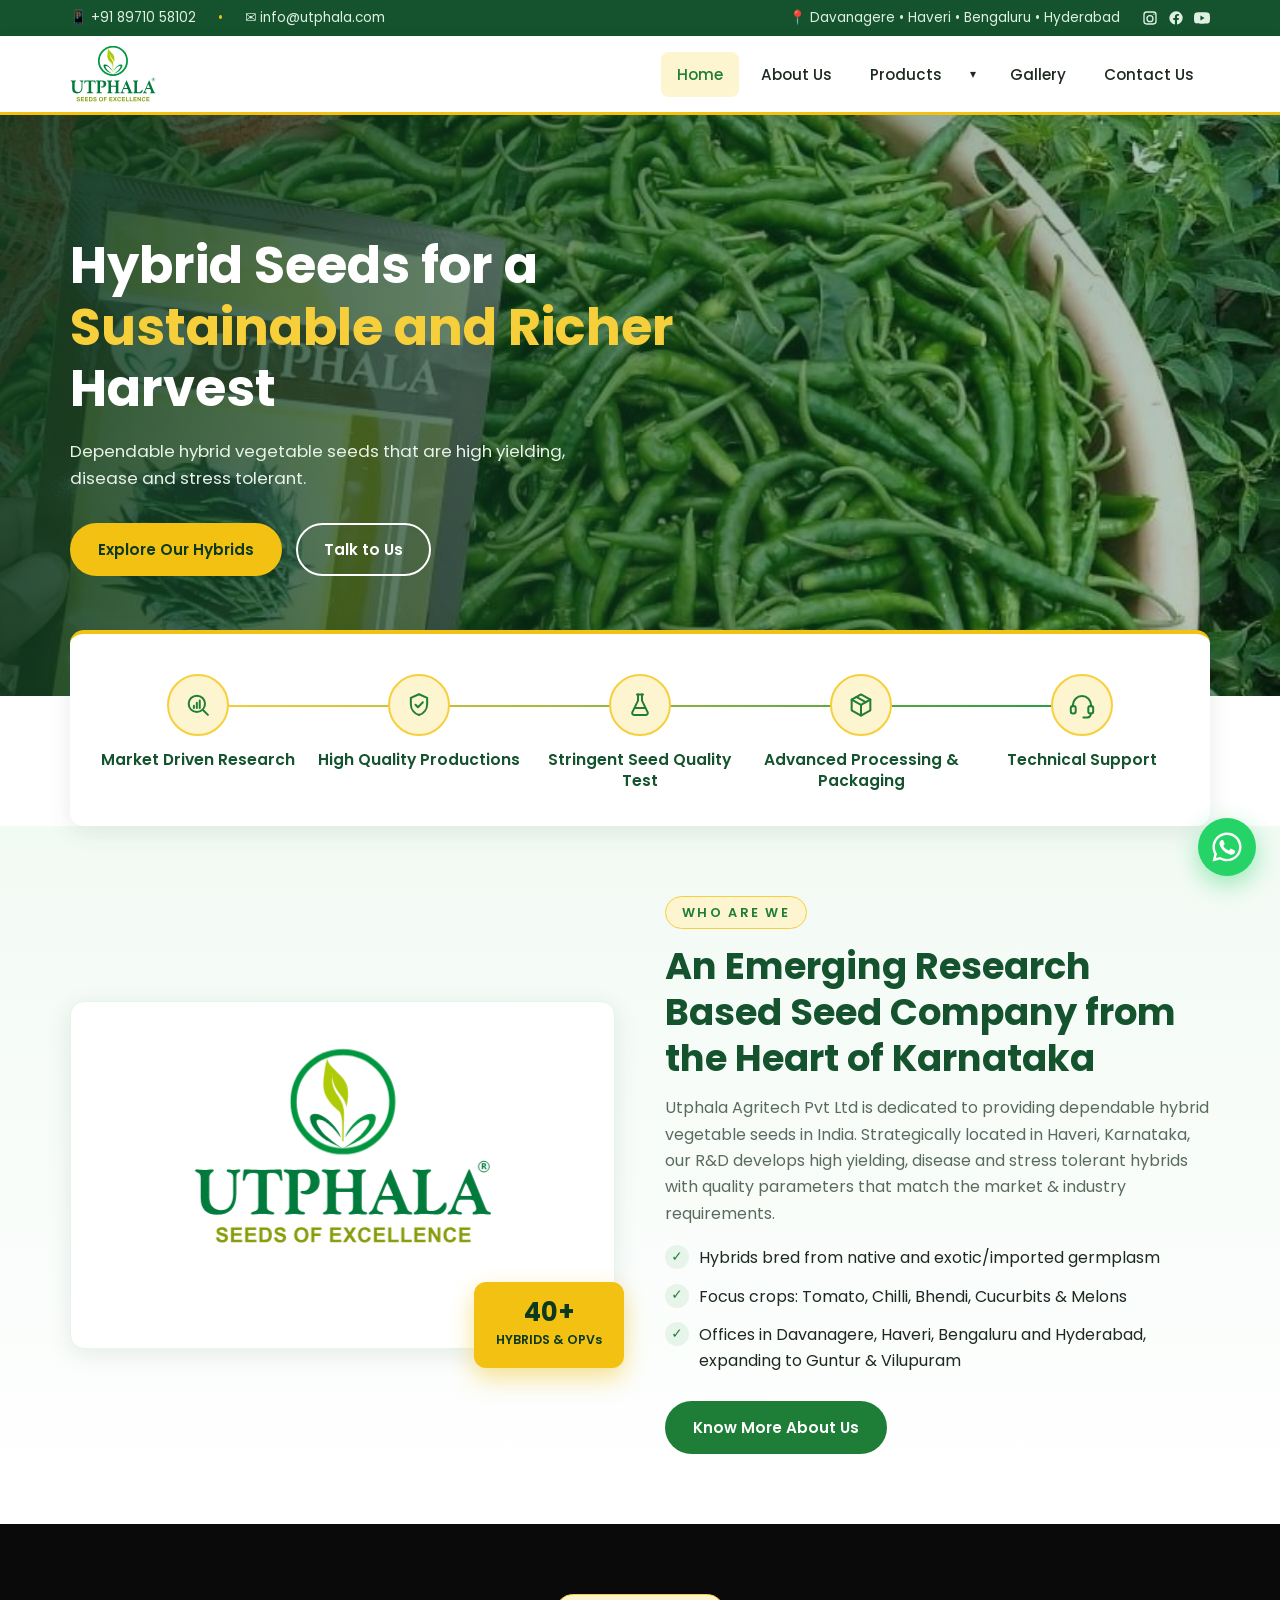
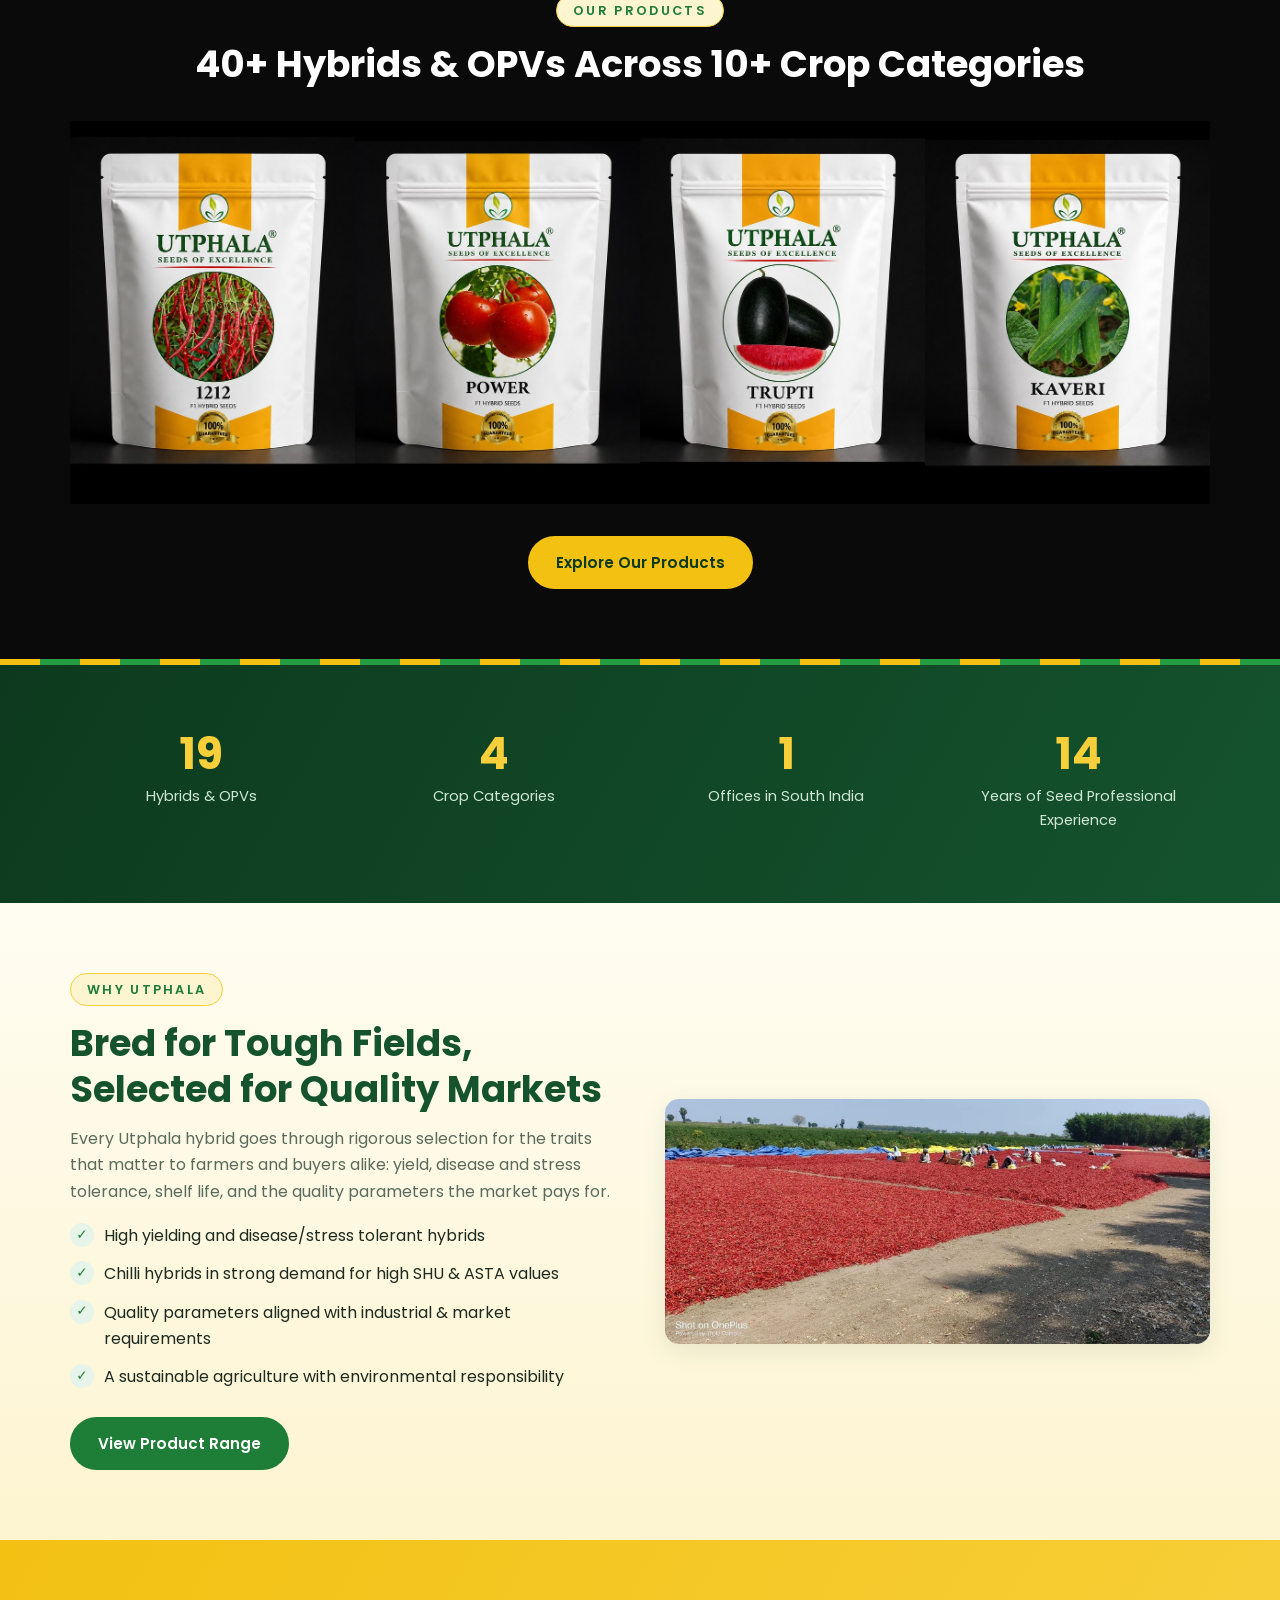
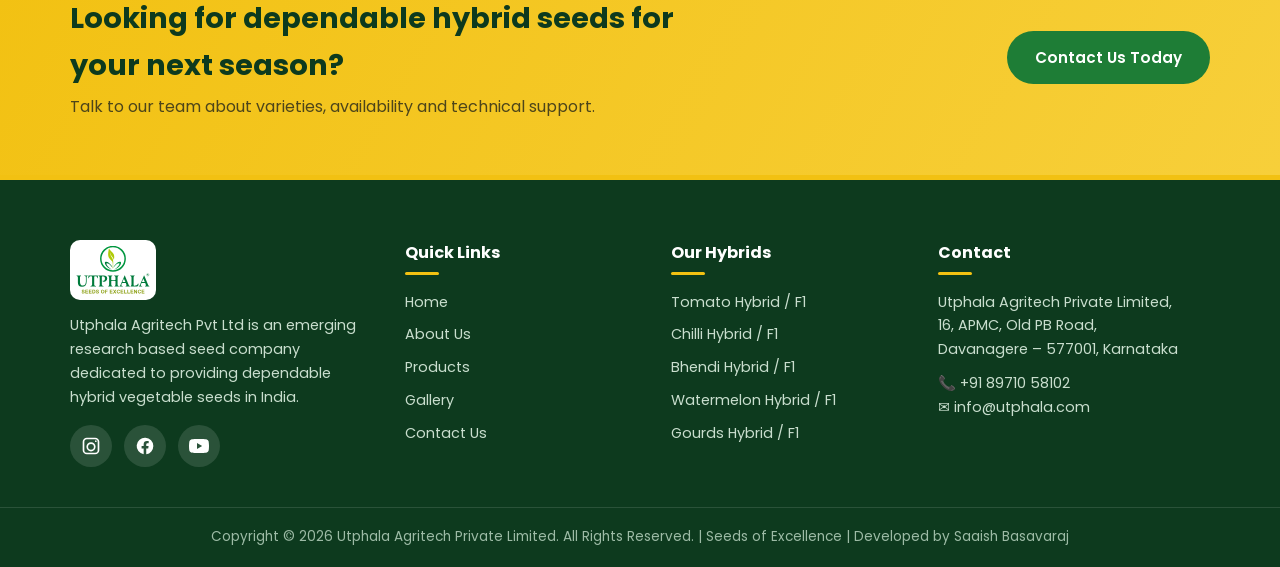
==== commit a584c367: "Use the marigold field photo for the AARADHYA card The client wanted the flower-field shot instead o" ====
--- a/utphala.com/index.html
+++ b/utphala.com/index.html
@@ -9,7 +9,7 @@
   <link rel="preconnect" href="https://fonts.googleapis.com">
   <link rel="preconnect" href="https://fonts.gstatic.com" crossorigin>
   <link href="https://fonts.googleapis.com/css2?family=Poppins:wght@400;500;600;700&family=Nunito:wght@400;600;700&display=swap" rel="stylesheet">
-  <link rel="stylesheet" href="site.css?v=20260808q">
+  <link rel="stylesheet" href="site.css?v=20260809a">
 </head>
 <body>
 
@@ -281,6 +281,6 @@
     <svg viewBox="0 0 32 32"><path d="M16 .5C7.4.5.5 7.4.5 16c0 2.7.7 5.4 2 7.7L.5 31.5l8-2.1c2.3 1.2 4.8 1.9 7.5 1.9 8.6 0 15.5-6.9 15.5-15.5S24.6.5 16 .5zm0 28.2c-2.4 0-4.7-.6-6.7-1.8l-.5-.3-4.7 1.2 1.3-4.6-.3-.5c-1.3-2-2-4.4-2-6.8C3.1 8.9 8.9 3.1 16 3.1S28.9 8.9 28.9 16 23.1 28.7 16 28.7zm7.1-9.6c-.4-.2-2.3-1.1-2.6-1.3-.4-.1-.6-.2-.9.2-.3.4-1 1.3-1.3 1.5-.2.3-.5.3-.9.1-.4-.2-1.6-.6-3.1-1.9-1.1-1-1.9-2.3-2.1-2.6-.2-.4 0-.6.2-.8.2-.2.4-.5.6-.7.2-.2.3-.4.4-.7.1-.3.1-.5 0-.7-.1-.2-.9-2.1-1.2-2.9-.3-.8-.6-.7-.9-.7h-.8c-.3 0-.7.1-1.1.5-.4.4-1.4 1.4-1.4 3.4s1.5 3.9 1.7 4.2c.2.3 2.9 4.5 7.1 6.3 1 .4 1.8.7 2.4.9 1 .3 1.9.3 2.6.2.8-.1 2.3-1 2.7-1.9.3-.9.3-1.7.2-1.9-.1-.2-.4-.3-.8-.5z"/></svg>
   </a>
 
-  <script src="site.js?v=20260808q"></script>
+  <script src="site.js?v=20260809a"></script>
 </body>
 </html>
